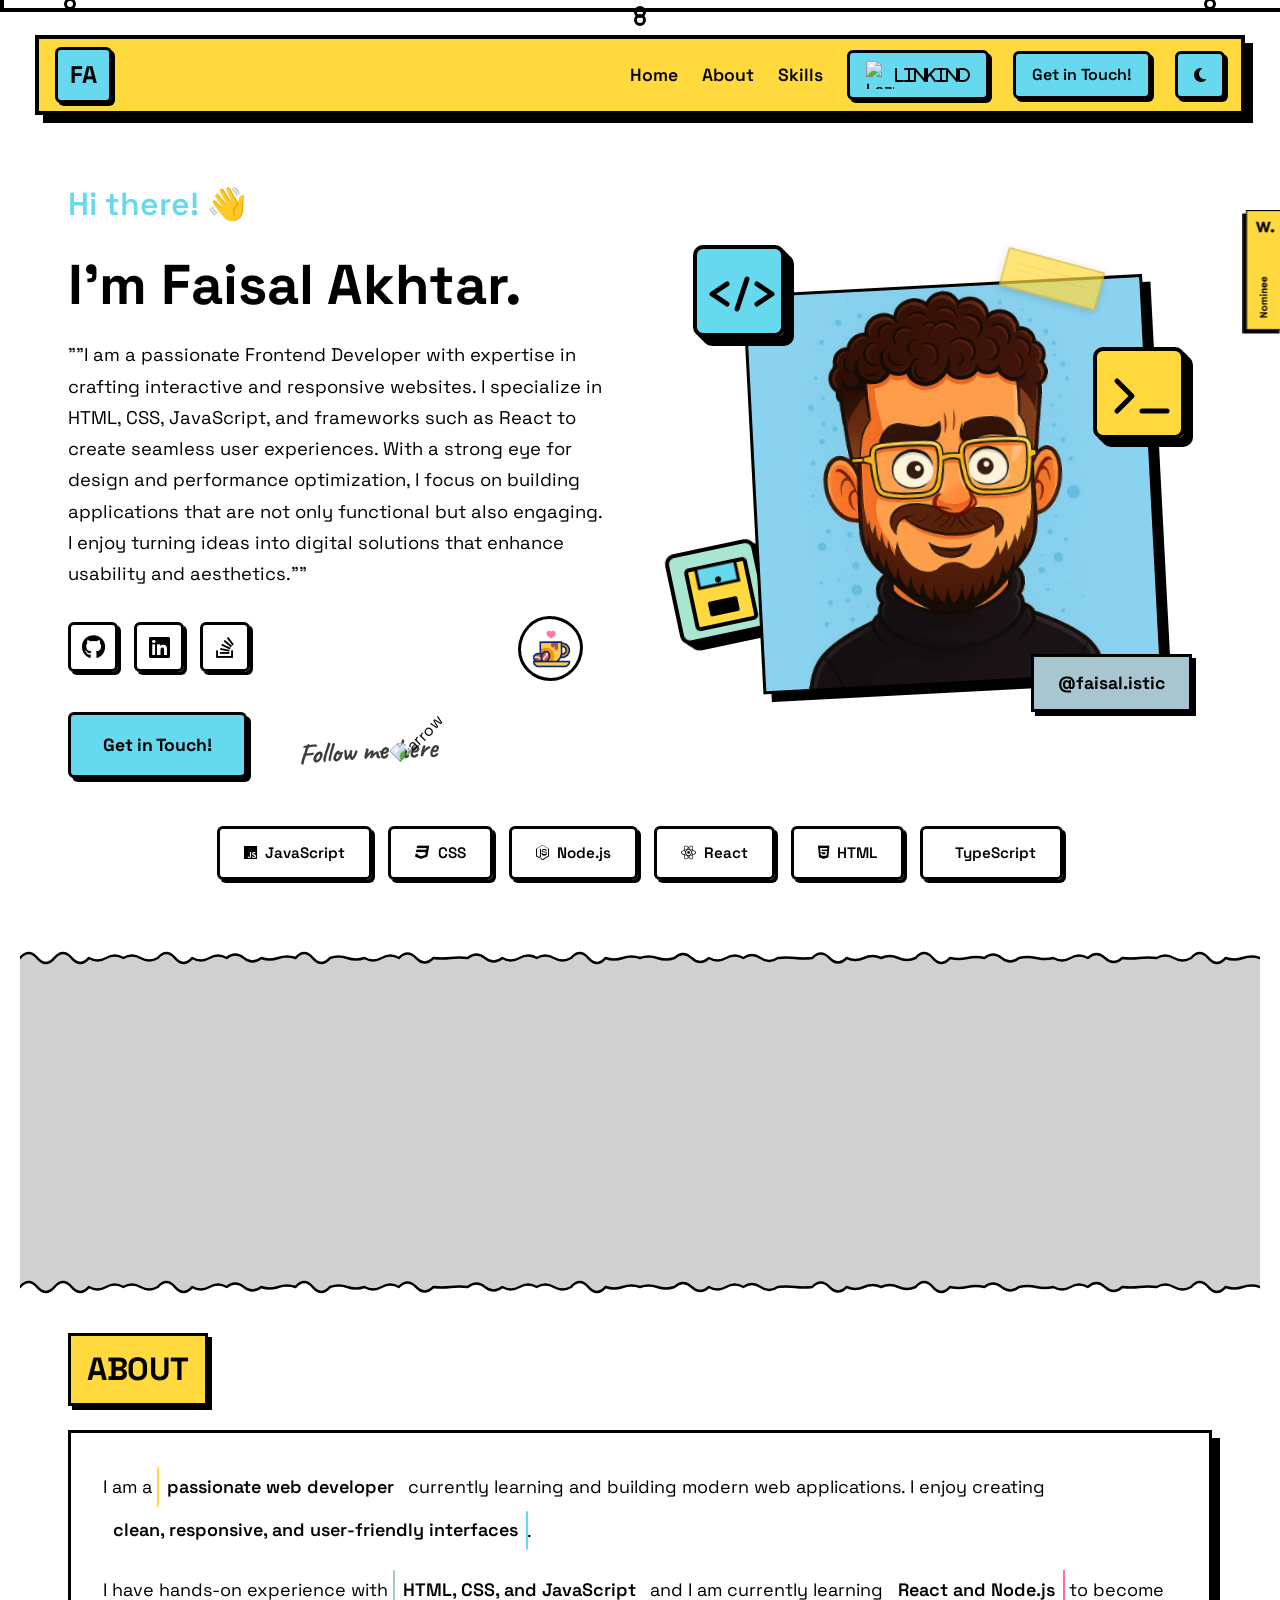
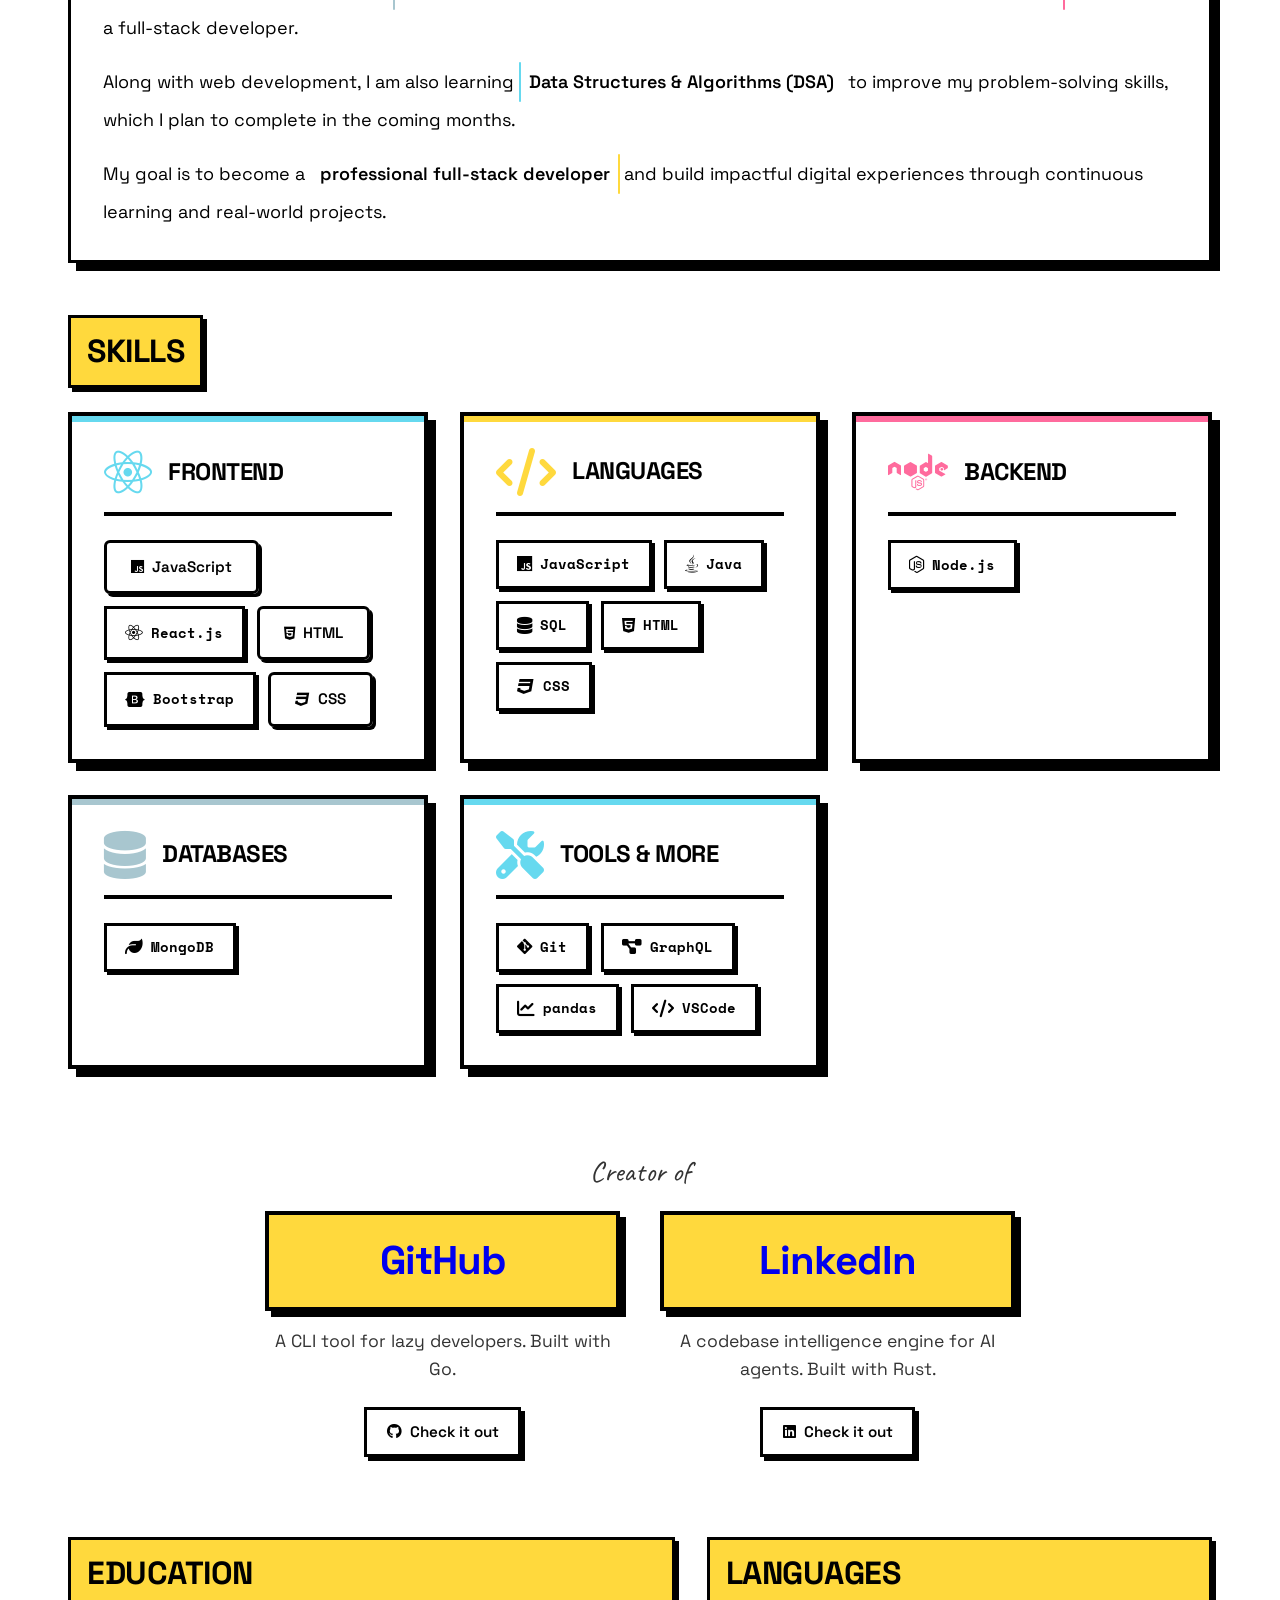
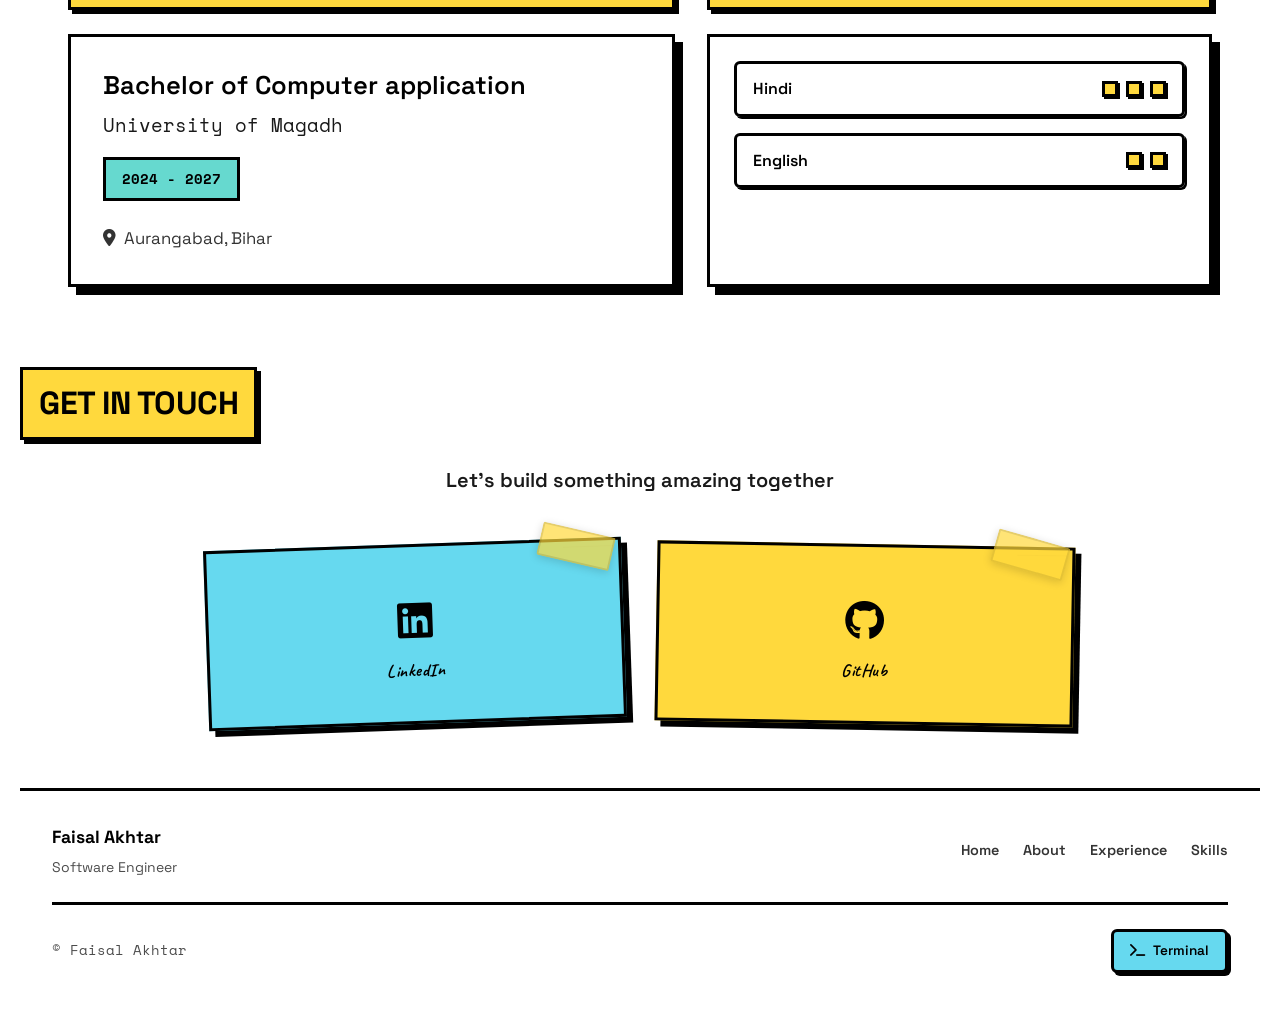
==== index.html @ 5f549bd8 "Update image paths in index.html" ====
<!DOCTYPE html>
<html lang="en">
<head>
    <meta charset="UTF-8">
    <meta name="viewport" content="width=device-width, initial-scale=1.0">

    <!-- Primary Meta Tags -->
    <title>Faisal Akhtar | Software Engineer </title>
    <meta name="title" content="Faisal Akhtar | Software Engineer | ">

    <meta name="author" content="Faisal Akhtar">
    <meta name="robots" content="index, follow">
    <meta name="language" content="English">

    <!-- Favicon -->
    <link rel="icon" type="image/png" href="favicon.png">

    <!-- Preload critical resources -->
    <link rel="preload" href="neo-styles.css" as="style">
    <link rel="preload" href="https://fonts.googleapis.com/css2?family=Space+Grotesk:wght@400;600;700&family=Space+Mono:wght@400;700&family=Caveat:wght@400;700&display=swap" as="style">

    <!-- Stylesheets -->
    <link rel="stylesheet" href="neo-styles.css">
    <link rel="stylesheet" href="https://cdnjs.cloudflare.com/ajax/libs/font-awesome/6.4.0/css/all.min.css" media="print" onload="this.media='all'">
    <link href="https://fonts.googleapis.com/css2?family=Space+Grotesk:wght@400;600;700&family=Space+Mono:wght@400;700&family=Caveat:wght@400;700&display=swap" rel="stylesheet">
    <link rel="stylesheet" href="https://unpkg.com/leaflet@1.9.4/dist/leaflet.css">

    <!-- External JavaScript -->
    <script src="https://unpkg.com/leaflet@1.9.4/dist/leaflet.js"></script>

    <!-- Structured Data / JSON-LD -->
    <script type="application/ld+json">
    {
      "@context": "https://schema.org",
      "@type": "Person",
      "name": "Faisal Akhtar",
      
      "jobTitle": "Software Engineer",
      },
      "address": {
        "addressstate": "Bihar",
        "addressCountry": "India"
      },
      "alumniOf": {
        "@type": "BCA",
        "name": "University of Magadh"
      },
     
    "sameAs": {
    [
        "https://www.instagram.com/faisal.istic/"
        "https://www.linkedin.com/in/faisal-akhtar07/"
        "https://github.com/faisalakhtar07"
        "https://stackoverflow.com/users/32699145/faisal-akhtar"
      ]
    }
    </script>
</head>
<body>
    <!-- Awwwards Ribbon -->
    <div id="awwwards" style="position: fixed; z-index: 999; top: 30%; right: -3px; transform: translateY(-50%) scale(0.7); transform-origin: right center;">
        <a href="https://www.instagram.com/faisal.istic/" target="_blank" style="display: block; text-decoration: none;">
            <svg width="53.08" height="171.358" style="display: block; filter: drop-shadow(-5px 5px 0 #000);">
                <rect x="0" y="0" width="53.08" height="171.358" fill="#ffd93d" stroke="#000" stroke-width="3"/>
                <g fill="#000">
                    <path d="M20.048 153.585v-2.002l6.752-3.757h-6.752v-1.9h10.23v2.002l-6.752 3.757h6.752v1.9zM29.899 142.382a3.317 3.317 0 0 1-1.359 1.293c-.575.297-1.223.446-1.944.446-.721 0-1.369-.149-1.944-.446a3.317 3.317 0 0 1-1.359-1.293c-.331-.564-.497-1.232-.497-2.003 0-.769.166-1.437.497-2.002a3.332 3.332 0 0 1 1.359-1.294c.575-.297 1.224-.445 1.944-.445.722 0 1.369.148 1.944.445a3.326 3.326 0 0 1 1.359 1.294c.33.565.496 1.233.496 2.002.001.77-.166 1.438-.496 2.003m-1.703-3.348c-.435-.331-.967-.497-1.601-.497s-1.167.166-1.601.497c-.434.332-.65.78-.65 1.345s.217 1.014.65 1.346c.434.33.967.496 1.601.496s1.166-.166 1.601-.496c.434-.332.649-.78.649-1.346.001-.565-.215-1.013-.649-1.345M22.912 134.996v-1.812h1.185c-.43-.283-.752-.593-.973-.929-.219-.336-.329-.732-.329-1.19 0-.479.127-.902.38-1.272.254-.37.635-.633 1.141-.79-.478-.262-.851-.591-1.118-.985a2.221 2.221 0 0 1-.402-1.265c0-.682.2-1.218.599-1.607.4-.391.957-.585 1.668-.585h5.218v1.812H25.37c-.682 0-1.023.303-1.023.907 0 .467.264.85.789 1.146.527.299 1.286.446 2.28.446h2.865v1.813H25.37c-.682 0-1.023.303-1.023.906 0 .468.275.851.826 1.147.551.298 1.352.446 2.404.446h2.704v1.812h-7.369zM21.626 122.457c-.225.224-.502.336-.833.336s-.608-.112-.833-.336a1.128 1.128 0 0 1-.336-.833c0-.331.111-.609.336-.833.225-.225.502-.336.833-.336s.608.111.833.336c.225.224.337.502.337.833 0 .332-.112.608-.337.833m1.286-1.739h7.366v1.813h-7.366v-1.813zM22.912 118.668v-1.812h1.185a3.348 3.348 0 0 1-.951-1.009 2.434 2.434 0 0 1-.351-1.272c0-.681.19-1.229.57-1.644.38-.414.931-.621 1.651-.621h5.263v1.812h-4.722c-.418 0-.727.096-.92.285-.195.19-.293.447-.293.769 0 .302.116.58.351.833.233.254.577.458 1.03.613.453.156.992.234 1.615.234h2.938v1.812h-7.366zM29.833 109.129a3.33 3.33 0 0 1-1.432 1.169 4.535 4.535 0 0 1-1.805.373 4.537 4.537 0 0 1-1.807-.373c-.579-.248-1.057-.638-1.432-1.169s-.563-1.196-.563-1.995c0-.771.183-1.413.549-1.93a3.28 3.28 0 0 1 1.382-1.141 4.221 4.221 0 0 1 1.709-.364h.746v5.071c.447-.02.838-.183 1.168-.49.332-.307.498-.724.498-1.248 0-.41-.093-.754-.277-1.031-.186-.278-.473-.529-.863-.753l.542-1.462c.69.303 1.224.724 1.592 1.265.371.541.556 1.235.556 2.083 0 .799-.188 1.464-.563 1.995m-4.085-3.574c-.41.088-.746.261-1.009.52-.262.258-.395.61-.395 1.06 0 .428.137.784.409 1.067.272.282.604.458.994.525v-3.172zM29.833 100.878c-.375.531-.852.921-1.432 1.169a4.552 4.552 0 0 1-3.612 0c-.579-.248-1.057-.638-1.432-1.169s-.563-1.196-.563-1.995c0-.77.183-1.412.549-1.93a3.278 3.278 0 0 1 1.382-1.14 4.222 4.222 0 0 1 1.709-.365h.746v5.072a1.794 1.794 0 0 0 1.168-.49c.332-.307.498-.724.498-1.249 0-.41-.093-.753-.277-1.031-.186-.277-.473-.528-.863-.753l.542-1.462c.69.302 1.224.724 1.592 1.265.371.541.556 1.234.556 2.083 0 .799-.188 1.464-.563 1.995m-4.085-3.573c-.41.088-.746.261-1.009.519-.262.258-.395.611-.395 1.06 0 .429.137.784.409 1.067.272.282.604.458.994.526v-3.172zM35.481 16.926l-4.782 14.969h-3.266l-2.584-9.682-2.584 9.682h-3.268l-4.781-14.969h3.713l2.673 10.276 2.524-10.276h3.445l2.524 10.276 2.674-10.276zM37.979 27.083c1.426 0 2.495 1.068 2.495 2.495 0 1.425-1.069 2.495-2.495 2.495-1.425 0-2.495-1.07-2.495-2.495-.001-1.427 1.07-2.495 2.495-2.495"></path>
                </g>
            </svg>
        </a>
    </div>

    <!-- Loading Screen -->
    <div class="loader-overlay">
        <div class="loader-shapes">
            <div class="loader-shape-svg loader-shape-1">
                <svg width="80" height="80" viewBox="0 0 100 100" fill="none" xmlns="http://www.w3.org/2000/svg">
                    <rect x="6" y="6" width="88" height="88" rx="8" fill="#66d9ef" stroke="#000" stroke-width="4"/>
                    <rect x="3" y="3" width="88" height="88" rx="8" fill="#66d9ef" stroke="#000" stroke-width="4"/>
                    <path d="M35 40 L20 50 L35 60" stroke="#000" stroke-width="5" stroke-linecap="round" stroke-linejoin="round"/>
                    <path d="M65 40 L80 50 L65 60" stroke="#000" stroke-width="5" stroke-linecap="round" stroke-linejoin="round"/>
                    <line x1="55" y1="35" x2="45" y2="65" stroke="#000" stroke-width="5" stroke-linecap="round"/>
                </svg>
            </div>
            <div class="loader-shape-svg loader-shape-2">
                <svg width="80" height="80" viewBox="0 0 100 100" fill="none" xmlns="http://www.w3.org/2000/svg">
                    <rect x="6" y="6" width="88" height="88" rx="8" fill="#ffd93d" stroke="#000" stroke-width="4"/>
                    <rect x="3" y="3" width="88" height="88" rx="8" fill="#ffd93d" stroke="#000" stroke-width="4"/>
                    <path d="M25 35 L40 50 L25 65" stroke="#000" stroke-width="5" stroke-linecap="round" stroke-linejoin="round"/>
                    <line x1="50" y1="65" x2="75" y2="65" stroke="#000" stroke-width="5" stroke-linecap="round"/>
                </svg>
            </div>
            <div class="loader-shape-svg loader-shape-3">
                <svg width="80" height="80" viewBox="0 0 100 100" fill="none" xmlns="http://www.w3.org/2000/svg">
                    <rect x="6" y="6" width="88" height="88" rx="8" fill="#a8e6cf" stroke="#000" stroke-width="4"/>
                    <rect x="3" y="3" width="88" height="88" rx="8" fill="#a8e6cf" stroke="#000" stroke-width="4"/>
                    <rect x="20" y="20" width="60" height="60" rx="3" fill="#ffd93d" stroke="#000" stroke-width="4"/>
                    <rect x="30" y="20" width="40" height="20" fill="#66d9ef" stroke="#000" stroke-width="3"/>
                    <rect x="35" y="55" width="30" height="15" rx="2" fill="#000"/>
                    <circle cx="50" cy="35" r="3" fill="#000"/>
                </svg>
            </div>
        </div>
        <div class="loader-wrapper">
            <div class="loader-letter">F</div>
            <div class="loader-letter">A</div>
        </div>
        <div class="loader-progress-bar">
            <div class="loader-progress-fill"></div>
        </div>
    </div>

    <div class="page-wrapper">
    <div class="progress-bar-container">
        <div class="progress-bar-fill"></div>
        <div class="progress-checkpoints">
            <div class="checkpoint" data-section="hero">
                <div class="checkpoint-dot"></div>
                <span class="checkpoint-label">Home</span>
            </div>
            <div class="checkpoint" data-section="about">
                <div class="checkpoint-dot"></div>
                <span class="checkpoint-label">About</span>
            </div>
            <!-- <div class="checkpoint" data-section="experience">
                <div class="checkpoint-dot"></div>
                <span class="checkpoint-label">Journey</span> -->
            </div>
            <div class="checkpoint" data-section="skills">
                <div class="checkpoint-dot"></div>
                <span class="checkpoint-label">Skills</span>
            </div>
            <div class="checkpoint" data-section="contact">
                <div class="checkpoint-dot"></div>
                <span class="checkpoint-label">Contact</span>
            </div>
        </div>
    </div>
    <nav class="navbar">
        <div class="nav-content">
            <a href="#" class="nav-brand">FA</a>
            <div class="nav-right">
                <a href="#hero" class="nav-link">Home</a>
                <a href="#about" class="nav-link">About</a>
                <a href="#skills" class="nav-link">Skills</a>
                <a href="https://www.linkedin.com/in/faisal-akhtar07/" target="_blank" class="nav-lazyfire" title="LazyFire - My Project">
                    <img src="https://www.freepnglogos.com/uploads/linkedin-in-logo-png-1.png" alt="LazyFire" class="lazfyire-logo" width="28" height="28">
                    <span class="fab fa-link2">LinkInd</span>
                </a>
                
                </a> 
                <a href="#contact" class="nav-cta">Get in Touch!</a>
                <button id="theme-toggle" class="theme-toggle-nav" aria-label="Toggle theme">
                    <i class="fas fa-moon"></i>
                </button>
            </div>
        </div>
    </nav>

    <section class="hero" id="hero">
        <div class="hero-content">
            <div class="hero-left">
                <p class="hero-greeting" id="hero-greeting">Hi there! 👋</p>
                <h1 class="hero-name">I'm Faisal Akhtar.</h1>
                <p class="hero-description">
                    ""I am a passionate Frontend Developer with expertise in crafting interactive and responsive websites. I specialize in HTML, CSS, JavaScript, and frameworks such as React to create seamless user experiences. With a strong eye for design and performance optimization, I focus on building applications that are not only functional but also engaging. I enjoy turning ideas into digital solutions that enhance usability and aesthetics.""                </p>
                <div class="hero-social">
                    <a href="https://github.com/faisalakhtar07" target="_blank" class="social-btn">
                        <i class="fab fa-github"></i>
                    </a>
                    <a href="https://www.linkedin.com/in/faisal-akhtar07/" target="_blank" class="social-btn">
                        <i class="fab fa-linkedin"></i>
                    </a>
                    <a href="https://stackoverflow.com/users/32699145/faisal-akhtar" target="_blank" class="social-btn">
                        <i class="fab fa-stack-overflow"></i>
                    </a>
                </div>
                <div class="hero-cta-container">
                    <div class="coffee-cta-wrapper">
                        <div class="coffee-arrow">
                            <span class="coffee-arrow-text">Follow me here</span>
                            <img src="image/arrow.png" alt="arrow" class="coffee-arrow-img" width="140" height="140">
                        </div>
                        <a href="https://www.instagram.com/faisal.istic/" target="_blank" class="btn-coffee">
                            <img src="caffe-icon.gif" alt="Coffee" class="coffee-icon-img" width="52" height="52">
                        </a>
                    </div>
                    <a href="#contact" class="btn-cta">Get in Touch!</a>
                </div>
            </div>
            <div class="hero-right">
                <div class="hero-image-wrapper">
                    <div class="tape-sticker"></div>
                    <img src="avatar-gpt.png" alt="Faisal Akhtar" class="hero-photo" width="400" height="400" fetchpriority="high">
                    <div class="deco-code">
                        <svg width="100" height="100" viewBox="0 0 100 100" fill="none" xmlns="http://www.w3.org/2000/svg">
                            <rect x="6" y="6" width="88" height="88" rx="8" fill="#66d9ef" stroke="#000" stroke-width="4"/>
                            <rect x="3" y="3" width="88" height="88" rx="8" fill="#66d9ef" stroke="#000" stroke-width="4"/>
                            <path d="M35 40 L20 50 L35 60" stroke="#000" stroke-width="5" stroke-linecap="round" stroke-linejoin="round"/>
                            <path d="M65 40 L80 50 L65 60" stroke="#000" stroke-width="5" stroke-linecap="round" stroke-linejoin="round"/>
                            <line x1="55" y1="35" x2="45" y2="65" stroke="#000" stroke-width="5" stroke-linecap="round"/>
                        </svg>
                    </div>
                    <div class="deco-terminal">
                        <svg width="100" height="100" viewBox="0 0 100 100" fill="none" xmlns="http://www.w3.org/2000/svg">
                            <rect x="6" y="6" width="88" height="88" rx="8" fill="#ffd93d" stroke="#000" stroke-width="4"/>
                            <rect x="3" y="3" width="88" height="88" rx="8" fill="#ffd93d" stroke="#000" stroke-width="4"/>
                            <path d="M25 35 L40 50 L25 65" stroke="#000" stroke-width="5" stroke-linecap="round" stroke-linejoin="round"/>
                            <line x1="50" y1="65" x2="75" y2="65" stroke="#000" stroke-width="5" stroke-linecap="round"/>
                        </svg>
                    </div>
                    <div class="deco-floppy">
                        <svg width="100" height="100" viewBox="0 0 100 100" fill="none" xmlns="http://www.w3.org/2000/svg">
                            <rect x="6" y="6" width="88" height="88" rx="8" fill="#a8e6cf" stroke="#000" stroke-width="4"/>
                            <rect x="3" y="3" width="88" height="88" rx="8" fill="#a8e6cf" stroke="#000" stroke-width="4"/>
                            <rect x="20" y="20" width="60" height="60" rx="3" fill="#ffd93d" stroke="#000" stroke-width="4"/>
                            <rect x="30" y="20" width="40" height="20" fill="#66d9ef" stroke="#000" stroke-width="3"/>
                            <rect x="35" y="55" width="30" height="15" rx="2" fill="#000"/>
                            <circle cx="50" cy="35" r="3" fill="#000"/>
                        </svg>
                    </div>
                    <div class="deco-label">@faisal.istic</div>
                </div>
            </div>
        </div>
        <div class="tech-badges">
            <span class="tech-badge"><i class="fab fa-js"></i> JavaScript</span>
            <span class="tech-badge"><i class="fab fa-css3"></i> CSS</span>
            <span class="tech-badge"><i class="fab fa-node-js"></i> Node.js</span>
            <span class="tech-badge"><i class="fab fa-react"></i> React</span>
            <span class="tech-badge"><i class="fab fa-html5"></i> HTML</span>
            <!-- <span class="tech-badge"><i class="fab fa-google"></i> Google Cloud</span> -->
            <span class="tech-badge"><i class="fab fa-typescript"></i> TypeScript</span>
        </div>
    </section>

    <div class="paper-tear paper-tear-top">
        <svg width="100%" height="30" viewBox="0 0 1440 30" preserveAspectRatio="none" xmlns="http://www.w3.org/2000/svg">
            <path d="M0,0 L0,15 Q10,5 20,15 T40,15 Q50,5 60,15 T80,15 Q90,20 100,15 T120,15 Q130,10 140,15 T160,15 Q170,5 180,15 T200,15 Q210,20 220,15 T240,15 Q250,8 260,15 T280,15 Q290,18 300,15 T320,15 Q330,5 340,15 T360,15 Q370,12 380,15 T400,15 Q410,20 420,15 T440,15 Q450,6 460,15 T480,15 Q490,16 500,15 T520,15 Q530,8 540,15 T560,15 Q570,20 580,15 T600,15 Q610,10 620,15 T640,15 Q650,5 660,15 T680,15 Q690,18 700,15 T720,15 Q730,12 740,15 T760,15 Q770,7 780,15 T800,15 Q810,20 820,15 T840,15 Q850,9 860,15 T880,15 Q890,14 900,15 T920,15 Q930,6 940,15 T960,15 Q970,19 980,15 T1000,15 Q1010,11 1020,15 T1040,15 Q1050,5 1060,15 T1080,15 Q1090,17 1100,15 T1120,15 Q1130,8 1140,15 T1160,15 Q1170,13 1180,15 T1200,15 Q1210,20 1220,15 T1240,15 Q1250,7 1260,15 T1280,15 Q1290,16 1300,15 T1320,15 Q1330,10 1340,15 T1360,15 Q1370,5 1380,15 T1400,15 Q1410,18 1420,15 T1440,15 L1440,0 Z"
            fill="#ffffff" stroke="none"/>
            <path d="M0,30 L0,15 Q10,5 20,15 T40,15 Q50,5 60,15 T80,15 Q90,20 100,15 T120,15 Q130,10 140,15 T160,15 Q170,5 180,15 T200,15 Q210,20 220,15 T240,15 Q250,8 260,15 T280,15 Q290,18 300,15 T320,15 Q330,5 340,15 T360,15 Q370,12 380,15 T400,15 Q410,20 420,15 T440,15 Q450,6 460,15 T480,15 Q490,16 500,15 T520,15 Q530,8 540,15 T560,15 Q570,20 580,15 T600,15 Q610,10 620,15 T640,15 Q650,5 660,15 T680,15 Q690,18 700,15 T720,15 Q730,12 740,15 T760,15 Q770,7 780,15 T800,15 Q810,20 820,15 T840,15 Q850,9 860,15 T880,15 Q890,14 900,15 T920,15 Q930,6 940,15 T960,15 Q970,19 980,15 T1000,15 Q1010,11 1020,15 T1040,15 Q1050,5 1060,15 T1080,15 Q1090,17 1100,15 T1120,15 Q1130,8 1140,15 T1160,15 Q1170,13 1180,15 T1200,15 Q1210,20 1220,15 T1240,15 Q1250,7 1260,15 T1280,15 Q1290,16 1300,15 T1320,15 Q1330,10 1340,15 T1360,15 Q1370,5 1380,15 T1400,15 Q1410,18 1420,15 T1440,15 L1440,30 Z"
            fill="#d0d0d0" stroke="none"/>
            <path d="M0,15 Q10,5 20,15 T40,15 Q50,5 60,15 T80,15 Q90,20 100,15 T120,15 Q130,10 140,15 T160,15 Q170,5 180,15 T200,15 Q210,20 220,15 T240,15 Q250,8 260,15 T280,15 Q290,18 300,15 T320,15 Q330,5 340,15 T360,15 Q370,12 380,15 T400,15 Q410,20 420,15 T440,15 Q450,6 460,15 T480,15 Q490,16 500,15 T520,15 Q530,8 540,15 T560,15 Q570,20 580,15 T600,15 Q610,10 620,15 T640,15 Q650,5 660,15 T680,15 Q690,18 700,15 T720,15 Q730,12 740,15 T760,15 Q770,7 780,15 T800,15 Q810,20 820,15 T840,15 Q850,9 860,15 T880,15 Q890,14 900,15 T920,15 Q930,6 940,15 T960,15 Q970,19 980,15 T1000,15 Q1010,11 1020,15 T1040,15 Q1050,5 1060,15 T1080,15 Q1090,17 1100,15 T1120,15 Q1130,8 1140,15 T1160,15 Q1170,13 1180,15 T1200,15 Q1210,20 1220,15 T1240,15 Q1250,7 1260,15 T1280,15 Q1290,16 1300,15 T1320,15 Q1330,10 1340,15 T1360,15 Q1370,5 1380,15 T1400,15 Q1410,18 1420,15 T1440,15"
            fill="none" stroke="var(--border)" stroke-width="2.5" stroke-linecap="round" stroke-linejoin="round"/>
        </svg>
    </div>

    <div class="page-gap"></div>

    <div class="paper-tear paper-tear-bottom">
        <svg width="100%" height="30" viewBox="0 0 1440 30" preserveAspectRatio="none" xmlns="http://www.w3.org/2000/svg">
            <path d="M0,0 L0,15 Q10,5 20,15 T40,15 Q50,5 60,15 T80,15 Q90,20 100,15 T120,15 Q130,10 140,15 T160,15 Q170,5 180,15 T200,15 Q210,20 220,15 T240,15 Q250,8 260,15 T280,15 Q290,18 300,15 T320,15 Q330,5 340,15 T360,15 Q370,12 380,15 T400,15 Q410,20 420,15 T440,15 Q450,6 460,15 T480,15 Q490,16 500,15 T520,15 Q530,8 540,15 T560,15 Q570,20 580,15 T600,15 Q610,10 620,15 T640,15 Q650,5 660,15 T680,15 Q690,18 700,15 T720,15 Q730,12 740,15 T760,15 Q770,7 780,15 T800,15 Q810,20 820,15 T840,15 Q850,9 860,15 T880,15 Q890,14 900,15 T920,15 Q930,6 940,15 T960,15 Q970,19 980,15 T1000,15 Q1010,11 1020,15 T1040,15 Q1050,5 1060,15 T1080,15 Q1090,17 1100,15 T1120,15 Q1130,8 1140,15 T1160,15 Q1170,13 1180,15 T1200,15 Q1210,20 1220,15 T1240,15 Q1250,7 1260,15 T1280,15 Q1290,16 1300,15 T1320,15 Q1330,10 1340,15 T1360,15 Q1370,5 1380,15 T1400,15 Q1410,18 1420,15 T1440,15 L1440,0 Z"
            fill="#d0d0d0" stroke="none"/>
            <path d="M0,30 L0,15 Q10,5 20,15 T40,15 Q50,5 60,15 T80,15 Q90,20 100,15 T120,15 Q130,10 140,15 T160,15 Q170,5 180,15 T200,15 Q210,20 220,15 T240,15 Q250,8 260,15 T280,15 Q290,18 300,15 T320,15 Q330,5 340,15 T360,15 Q370,12 380,15 T400,15 Q410,20 420,15 T440,15 Q450,6 460,15 T480,15 Q490,16 500,15 T520,15 Q530,8 540,15 T560,15 Q570,20 580,15 T600,15 Q610,10 620,15 T640,15 Q650,5 660,15 T680,15 Q690,18 700,15 T720,15 Q730,12 740,15 T760,15 Q770,7 780,15 T800,15 Q810,20 820,15 T840,15 Q850,9 860,15 T880,15 Q890,14 900,15 T920,15 Q930,6 940,15 T960,15 Q970,19 980,15 T1000,15 Q1010,11 1020,15 T1040,15 Q1050,5 1060,15 T1080,15 Q1090,17 1100,15 T1120,15 Q1130,8 1140,15 T1160,15 Q1170,13 1180,15 T1200,15 Q1210,20 1220,15 T1240,15 Q1250,7 1260,15 T1280,15 Q1290,16 1300,15 T1320,15 Q1330,10 1340,15 T1360,15 Q1370,5 1380,15 T1400,15 Q1410,18 1420,15 T1440,15 L1440,30 Z"
            fill="#ffffff" stroke="none"/>
            <path d="M0,15 Q10,5 20,15 T40,15 Q50,5 60,15 T80,15 Q90,20 100,15 T120,15 Q130,10 140,15 T160,15 Q170,5 180,15 T200,15 Q210,20 220,15 T240,15 Q250,8 260,15 T280,15 Q290,18 300,15 T320,15 Q330,5 340,15 T360,15 Q370,12 380,15 T400,15 Q410,20 420,15 T440,15 Q450,6 460,15 T480,15 Q490,16 500,15 T520,15 Q530,8 540,15 T560,15 Q570,20 580,15 T600,15 Q610,10 620,15 T640,15 Q650,5 660,15 T680,15 Q690,18 700,15 T720,15 Q730,12 740,15 T760,15 Q770,7 780,15 T800,15 Q810,20 820,15 T840,15 Q850,9 860,15 T880,15 Q890,14 900,15 T920,15 Q930,6 940,15 T960,15 Q970,19 980,15 T1000,15 Q1010,11 1020,15 T1040,15 Q1050,5 1060,15 T1080,15 Q1090,17 1100,15 T1120,15 Q1130,8 1140,15 T1160,15 Q1170,13 1180,15 T1200,15 Q1210,20 1220,15 T1240,15 Q1250,7 1260,15 T1280,15 Q1290,16 1300,15 T1320,15 Q1330,10 1340,15 T1360,15 Q1370,5 1380,15 T1400,15 Q1410,18 1420,15 T1440,15"
            fill="none" stroke="var(--border)" stroke-width="2.5" stroke-linecap="round" stroke-linejoin="round"/>
        </svg>
    </div>

    <div class="tear-tape-sticker"></div>

    <div class="container">

        <section class="section" id="about">
            <h2 class="section-title">ABOUT</h2>
            <div class="card">
               <p class="text">
I am a <span class="highlight highlight-yellow">passionate web developer</span> currently learning and building modern web applications. I enjoy creating <span class="highlight highlight-cyan">clean, responsive, and user-friendly interfaces</span>.
</p>

<p class="text">
I have hands-on experience with <span class="highlight highlight-green">HTML, CSS, and JavaScript</span> and I am currently learning <span class="highlight highlight-pink">React and Node.js</span> to become a full-stack developer.
</p>

<p class="text">
Along with web development, I am also learning <span class="highlight highlight-cyan">Data Structures & Algorithms (DSA)</span> to improve my problem-solving skills, which I plan to complete in the coming months.
</p>

<p class="text">
My goal is to become a <span class="highlight highlight-yellow">professional full-stack developer</span> and build impactful digital experiences through continuous learning and real-world projects.
</p>

</div>
<br>
<br>
                     
        <section class="section" id="skills">
            <h2 class="section-title">SKILLS</h2>

            <div class="skills-grid-modern">
                <div class="skill-box">
                    <div class="skill-box-header">
                        <i class="fab fa-react skill-icon-large"></i>
                        <h3 class="skill-box-title">Frontend</h3>
                    </div>
                    <div class="tech-tags">
                       <span class="tech-badge"><i class="fab fa-js"></i> JavaScript</span>
                        <span class="tag"><i class="fab fa-react"></i> React.js</span>
                        <span class="tech-badge"><i class="fab fa-html5"></i> HTML</span>

                        <span class="tag"><i class="fab fa-bootstrap"></i> Bootstrap</span>
                        <span class="tech-badge"><i class="fab fa-css3"></i> CSS</span>

                    </div>
                </div>

                <div class="skill-box">
                    <div class="skill-box-header">
                        <i class="fas fa-code skill-icon-large"></i>
                        <h3 class="skill-box-title">Languages</h3>
                    </div>
                    <div class="tech-tags">
                        <span class="tag"><i class="fab fa-js"></i> JavaScript</span>
                        <span class="tag"><i class="fab fa-java"></i> Java</span>
                        <span class="tag"><i class="fas fa-database"></i> SQL</span>
                        <span class="tag"><i class="fab fa-html5"></i> HTML</span>
                        <span class="tag"><i class="fab fa-css3"></i> CSS</span>
                    </div>
                </div>
                
                <div class="skill-box">
                    <div class="skill-box-header">
                        <i class="fab fa-node skill-icon-large"></i>
                        <h3 class="skill-box-title">Backend</h3>
                    </div>
                    <div class="tech-tags">
                        <span class="tag"><i class="fab fa-node-js"></i> Node.js</span>
                        <!-- future changing -->
                        <!-- <span class="tag"><i class="fas fa-server"></i> Express.js</span> -->
                        
                    </div>
                </div>

             

                <div class="skill-box">
                    <div class="skill-box-header">
                        <i class="fas fa-database skill-icon-large"></i>
                        <h3 class="skill-box-title">Databases</h3>
                    </div>
                    <div class="tech-tags">
                        <span class="tag"><i class="fas fa-leaf"></i> MongoDB</span>
                       
                    </div>
                </div>

                <div class="skill-box">
                    <div class="skill-box-header">
                        <i class="fas fa-tools skill-icon-large"></i>
                        <h3 class="skill-box-title">Tools & More</h3>
                    </div>
                    <div class="tech-tags">
                        <span class="tag"><i class="fab fa-git-alt"></i> Git</span>
                        <!-- <span class="tag"><i class="fas fa-search"></i> Elasticsearch</span> -->
                        <span class="tag"><i class="fas fa-project-diagram"></i> GraphQL</span>
                        <span class="tag"><i class="fas fa-chart-line"></i> pandas</span>
                        <!-- <span class="tag"><i class="fas fa-vial"></i> Jest</span> -->
                        <!-- <span class="tag"><i class="fas fa-vial"></i> Cypress</span> -->
                        <!-- <span class="tag"><i class="fas fa-tasks"></i> Jira</span> -->
                        <span class="tag"><i class="fas fa-code"></i> VSCode</span>
                    </div>
                </div>

                
                  
            </div>
        </section>

        <section class="section section-compact" id="projects">
            <div class="creator-showcase">
                <p class="creator-label">Creator of</p>
                <div class="creator-projects-grid">
                    <div class="creator-item">
                        <a href="https://github.com/faisalakhtar07" target="_blank" class="creator-project">

                          
                        
                            <!-- </i> -->
                            <span class="creator-name">GitHub</span>
                        </a>
                        <p class="creator-tagline">A CLI tool for lazy developers. Built with Go.</p>
                        <a href="https://github.com/faisalakhtar07" target="_blank" class="creator-github"><i class="fab fa-github"></i> Check it out</a>
                    </div>
                     <div class="creator-item">
                        <a href="" target="_blank" class="creator-project">
                            <span class="creator-name" style="font-size: 2.5rem;">LinkedIn</span>
                        </a>
                        <p class="creator-tagline">A codebase intelligence engine for AI agents. Built with Rust.</p>
                        <a href="https://www.linkedin.com/in/faisal-akhtar07/" target="_blank" class="creator-github"><i class="fab fa-linkedin"></i> Check it out</a>
                    </div> 
                </div>
            </div>
        </section>

        <section class="section education-languages-section">
            <div class="education-languages-grid">
                <div class="education-column">
                    <h2 class="section-title">EDUCATION</h2>
                    <div class="card education-card">
                        <div class="education-header">
                            <div>
                                <h3 class="education-title">Bachelor of Computer application</h3>
                                <p class="education-school">University of Magadh</p>
                            </div>
                            <span class="badge">2024 - 2027</span>
                        </div>
                        <p class="education-location"><i class="fas fa-map-marker-alt"></i> Aurangabad, Bihar</p>
                    </div>
                </div>
                <div class="languages-column">
                    <h2 class="section-title">LANGUAGES</h2>
                    <div class="card languages-card">
                        <div class="language-item">
                            <span class="language-name-inline">Hindi</span>
                            <div class="language-stars">
                                <span class="star filled"></span>
                                <span class="star filled"></span>
                                <span class="star filled"></span>
                            </div>
                        </div>
                        <div class="language-item">
                            <span class="language-name-inline">English</span>
                            <div class="language-stars">
                                <!-- <span class="star filled"></span> -->
                                <span class="star filled"></span>
                                <span class="star filled"></span>
                            </div>
                        </div>
                        
                        </div>
                    </div>
                </div>
            </div>
        </section>

        <section class="section" id="contact">
            <h2 class="section-title">GET IN TOUCH</h2>
            <div class="contact-container-compact">
                <p class="contact-intro">Let's build something amazing together</p>
                <div class="contact-grid">
                    <a href="https://www.linkedin.com/in/faisal-akhtar07/" target="_blank" class="contact-card">
                        <i class="fab fa-linkedin"></i>
                        <span>LinkedIn</span>
                    </a>
                    <a href="https://github.com/faisalakhtar07" target="_blank" class="contact-card">
                        <i class="fab fa-github"></i>
                        <span>GitHub</span>
                    </a>
                </div>
            </div>
        </section>

        <footer class="footer">
            <div class="footer-compact">
                <div class="footer-main">
                    <div class="footer-brand-compact">
                        <strong>Faisal Akhtar</strong>
                        <span>Software Engineer</span>
                    </div>
                    <div class="footer-nav-compact">
                        <a href="#hero">Home</a>
                        <a href="#about">About</a>
                        <a href="#experience">Experience</a>
                        <a href="#skills">Skills</a>
                    </div>
                    <div class="footer-social-compact">
                        <a href="https://github.com/faisalakhtar07" target="_blank" title="GitHub">
                            <i class="fab fa-github"></i>
                        </a>
                        <a href="https://www.linkedin.com/in/faisal-akhtar07/" target="_blank" title="LinkedIn">
                            <i class="fab fa-linkedin"></i>
                        </a>
                         <a href="https://stackoverflow.com/users/32699145/faisal-akhtar" target="_blank" title="Stack Overflow">
                            <i class="fab fa-stack-overflow"></i> 
                        </a>
                        <a href="akhtar.faisal707@gmail.com" title="Email">
                            <i class="fas fa-envelope"></i>
                        </a>
                    </div>
                </div>
                <div class="footer-bottom-compact">
                    <span>© Faisal Akhtar</span>
                    <a href="terminal.html" class="footer-terminal-link-compact" target="_blank">
                        <i class="fas fa-terminal"></i> Terminal
                    </a>
                </div>
            </div>
        </footer>
    </div>
    </div>

    <script>
        // Always start at top of page on reload
        if ('scrollRestoration' in history) {
            history.scrollRestoration = 'manual';
        }
        window.scrollTo(0, 0);

        // Loading Screen
        window.addEventListener('load', () => {
            const loader = document.querySelector('.loader-overlay');
            setTimeout(() => {
                loader.classList.add('hidden');
            }, 1200); // Hide after 1.2 seconds
        });

        // Hero Photo Tilt on Scroll
        let photoTilted = false;
        const heroPhoto = document.querySelector('.hero-photo');

        window.addEventListener('scroll', () => {
            if (!photoTilted && window.scrollY > 5) {
                heroPhoto.classList.add('tilted');
                photoTilted = true;
            }
        });

        // Hero Photo Hover - Reset to starting position
        heroPhoto.addEventListener('mouseenter', () => {
            heroPhoto.classList.remove('tilted');
        });

        heroPhoto.addEventListener('mouseleave', () => {
            if (photoTilted) {
                heroPhoto.classList.add('tilted');
            }
        });

        // Falling SVG - Only terminal (top-right)
        let terminalFallen = false;
        const decoTerminal = document.querySelector('.deco-terminal');
        const heroContent = document.querySelector('.hero-content');

        function calculateFallDistance() {
            const heroContentRect = heroContent.getBoundingClientRect();
            const heroContentBottom = heroContentRect.bottom;
            const terminalRect = decoTerminal.getBoundingClientRect();
            const terminalFall = Math.max(0, heroContentBottom - terminalRect.bottom - 50);
            decoTerminal.style.setProperty('--fall-distance', `${terminalFall}px`);
        }

        calculateFallDistance();
        window.addEventListener('resize', calculateFallDistance);

        window.addEventListener('scroll', () => {
            if (!terminalFallen && window.scrollY > 5) {
                decoTerminal.classList.add('falling');
                terminalFallen = true;
            }
        });

        // Paper Tear Gap Parallax Effect
        const pageGap = document.querySelector('.page-gap');
        const paperTearBottom = document.querySelector('.paper-tear-bottom');
        const paperTearBottomBgGray = document.querySelector('.paper-tear-bottom svg path[fill="#d0d0d0"]');
        const paperTearBottomBgWhite = document.querySelector('.paper-tear-bottom svg path[fill="#ffffff"]');
        const tearTapeSticker = document.querySelector('.tear-tape-sticker');
        const minGapHeight = -30;

        function updateTapePosition() {
            if (paperTearBottom && tearTapeSticker) {
                const rect = paperTearBottom.getBoundingClientRect();
                tearTapeSticker.style.setProperty('--tape-position', `${rect.top}px`);
            }
        }

        function updateGapParallax() {
            if (!pageGap || !paperTearBottom) return;

            const isMobile = window.innerWidth <= 768;

            // Skip animation on mobile
            if (isMobile) return;

            const scrollY = window.scrollY;
            const initialGapHeight = 300;
            const scrollStart = 100;
            const scrollRange = 200;
            const stickerDelay = 30;
            const stickerStart = scrollStart + scrollRange + stickerDelay;
            const stickerRange = 60;

            updateTapePosition();

            if (scrollY <= scrollStart) {
                pageGap.style.setProperty('height', initialGapHeight + 'px', 'important');
                paperTearBottom.style.setProperty('margin-top', '0px', 'important');
                if (paperTearBottomBgGray) paperTearBottomBgGray.style.opacity = '1';
                if (tearTapeSticker) {
                    tearTapeSticker.style.transform = 'rotate(-8deg) translateY(-40px) translateZ(30px) rotateX(35deg)';
                    tearTapeSticker.style.opacity = '0';
                }
            } else if (scrollY >= scrollStart && scrollY <= scrollStart + scrollRange) {
                const progress = (scrollY - scrollStart) / scrollRange;
                const currentHeight = initialGapHeight - (initialGapHeight - minGapHeight) * progress;

                if (currentHeight >= 0) {
                    pageGap.style.setProperty('height', currentHeight + 'px', 'important');
                    paperTearBottom.style.setProperty('margin-top', '0px', 'important');
                    if (paperTearBottomBgGray) paperTearBottomBgGray.style.opacity = '1';
                    if (tearTapeSticker) {
                        tearTapeSticker.style.transform = 'rotate(-8deg) translateY(-100px) translateZ(50px) rotateX(45deg)';
                        tearTapeSticker.style.opacity = '0';
                    }
                } else {
                    // Negative margin starts - fade background
                    pageGap.style.setProperty('height', '0px', 'important');
                    paperTearBottom.style.setProperty('margin-top', currentHeight + 'px', 'important');

                    // Fade based on negative margin progress
                    const negativePart = Math.abs(minGapHeight);
                    const negativeProgress = Math.abs(currentHeight) / negativePart;
                    const opacity = 1 - negativeProgress;

                    if (paperTearBottomBgGray) paperTearBottomBgGray.style.opacity = opacity;
                    if (tearTapeSticker) {
                        tearTapeSticker.style.transform = 'rotate(-8deg) translateY(-100px) translateZ(50px) rotateX(45deg)';
                        tearTapeSticker.style.opacity = '0';
                    }
                }
            } else if (scrollY > stickerStart && scrollY < stickerStart + stickerRange) {
                // Sticker animation in progress
                pageGap.style.setProperty('height', '0px', 'important');
                paperTearBottom.style.setProperty('margin-top', minGapHeight + 'px', 'important');
                if (paperTearBottomBgGray) paperTearBottomBgGray.style.opacity = '0';

                if (tearTapeSticker) {
                    const stickerProgress = (scrollY - stickerStart) / stickerRange;

                    // Interpolate transform values based on progress
                    const translateY = -40 + (40 * stickerProgress);
                    const translateZ = 30 - (30 * stickerProgress);
                    const rotateX = 35 - (35 * stickerProgress);
                    const opacityVal = Math.min(1, Math.max(0, (stickerProgress - 0.35) * 1.54));

                    tearTapeSticker.style.transform = `rotate(-8deg) translateY(${translateY}px) translateZ(${translateZ}px) rotateX(${rotateX}deg)`;
                    tearTapeSticker.style.opacity = opacityVal;
                }
            } else if (scrollY >= stickerStart + stickerRange) {
                // Sticker fully stuck
                pageGap.style.setProperty('height', '0px', 'important');
                paperTearBottom.style.setProperty('margin-top', minGapHeight + 'px', 'important');
                if (paperTearBottomBgGray) paperTearBottomBgGray.style.opacity = '0';
                if (tearTapeSticker) {
                    tearTapeSticker.style.transform = 'rotate(-8deg) translateY(0px) translateZ(0px) rotateX(0deg)';
                    tearTapeSticker.style.opacity = '1';
                }
            } else {
                // Between gap close and sticker start
                pageGap.style.setProperty('height', '0px', 'important');
                paperTearBottom.style.setProperty('margin-top', minGapHeight + 'px', 'important');
                if (paperTearBottomBgGray) paperTearBottomBgGray.style.opacity = '0';
                if (tearTapeSticker) {
                    tearTapeSticker.style.transform = 'rotate(-8deg) translateY(-40px) translateZ(30px) rotateX(35deg)';
                    tearTapeSticker.style.opacity = '0';
                }
            }
        }

        window.addEventListener('scroll', updateGapParallax);
        window.addEventListener('resize', updateGapParallax);

        // Initialize all animations with current scroll position
        requestAnimationFrame(() => {
            updateGapParallax();
        });

        // Highlight Parallax Effect
        const highlights = document.querySelectorAll('.highlight');
        const highlightData = new Map();

        highlights.forEach((highlight, index) => {
            const direction = index % 2 === 0 ? 'left' : 'right';
            highlight.setAttribute('data-direction', direction);
            highlightData.set(highlight, {
                hasStarted: false,
                startScroll: 0,
                duration: 100,
                direction: direction
            });
        });

        function updateHighlights() {
            const scrollY = window.scrollY;
            const windowHeight = window.innerHeight;

            highlights.forEach(highlight => {
                const rect = highlight.getBoundingClientRect();
                const elementTop = rect.top + scrollY;
                const data = highlightData.get(highlight);

                // Start highlighting when element is near top of viewport
                const triggerPoint = scrollY + windowHeight * 0.8;

                if (!data.hasStarted && triggerPoint >= elementTop) {
                    data.hasStarted = true;
                    data.startScroll = scrollY;
                }

                if (data.hasStarted) {
                    const progress = Math.min(1, Math.max(0, (scrollY - data.startScroll) / data.duration));
                    highlight.style.setProperty('--highlight-progress', `${progress * 100}%`);
                }

                // Reset when scrolling back up past element
                if (data.hasStarted && scrollY < data.startScroll - 50) {
                    data.hasStarted = false;
                    highlight.style.setProperty('--highlight-progress', '0%');
                }
            });
        }

        window.addEventListener('scroll', updateHighlights);
        requestAnimationFrame(() => {
            updateHighlights();
        });

        // Language Stars Parallax Effect
        const languageItems = document.querySelectorAll('.language-item');
        const languageStarsData = new Map();

        languageItems.forEach(item => {
            const stars = item.querySelectorAll('.language-stars .star');
            languageStarsData.set(item, {
                hasStarted: false,
                startScroll: 0,
                stars: stars,
                starDelay: 50
            });
        });

        function updateLanguageStars() {
            const scrollY = window.scrollY;
            const windowHeight = window.innerHeight;

            languageItems.forEach(item => {
                const rect = item.getBoundingClientRect();
                const elementTop = rect.top + scrollY;
                const data = languageStarsData.get(item);

                const triggerPoint = scrollY + windowHeight * 0.8;

                if (!data.hasStarted && triggerPoint >= elementTop) {
                    data.hasStarted = true;
                    data.startScroll = scrollY;
                }

                if (data.hasStarted) {
                    const scrollProgress = scrollY - data.startScroll;

                    data.stars.forEach((star, index) => {
                        const starTrigger = index * data.starDelay;
                        if (scrollProgress >= starTrigger) {
                            star.classList.add('visible');
                        }
                    });
                }
            });
        }

        window.addEventListener('scroll', updateLanguageStars);
        requestAnimationFrame(() => {
            updateLanguageStars();
        });

        // Journey Timeline Book Page Effect
        const journeyTimeline = document.querySelector('.journey-timeline');
        const journeyTimelineBack = document.querySelector('.journey-timeline-back');
        const journeyTimelineData = {
            hasStarted: false,
            startScroll: 0,
            pageRange: 200
        };

        function updateJourneyTimeline() {
            if (!journeyTimeline || !journeyTimelineBack) return;

            // Only run animation on desktop
            if (window.innerWidth < 769) return;

            const scrollY = window.scrollY;
            const windowHeight = window.innerHeight;
            const rect = journeyTimeline.getBoundingClientRect();
            const elementTop = rect.top + scrollY;

            const triggerPoint = scrollY + windowHeight * 0.5;

            if (!journeyTimelineData.hasStarted && triggerPoint >= elementTop) {
                journeyTimelineData.hasStarted = true;
                journeyTimelineData.startScroll = scrollY;
            }

            if (journeyTimelineData.hasStarted) {
                const progress = Math.min(1, Math.max(0, (scrollY - journeyTimelineData.startScroll) / journeyTimelineData.pageRange));

                // Book left page opening - timeline rotates from back to front
                const rotateY = 180 - (180 * progress); // 180 -> 0

                // Both rotate together
                journeyTimeline.style.transform = `rotateY(${rotateY}deg)`;
                journeyTimelineBack.style.transform = `rotateY(${rotateY}deg)`;

                // Switch z-index at 90 degrees
                if (rotateY > 95) {
                    // Map is visible (when book is closed)
                    journeyTimeline.style.zIndex = '1';
                    journeyTimelineBack.style.zIndex = '100';
                } else {
                    // Timeline content is visible (when book is open)
                    journeyTimeline.style.zIndex = '100';
                    journeyTimelineBack.style.zIndex = '1';
                }

                // Enable scrolling when fully opened
                if (progress >= 1) {
                    journeyTimeline.style.overflowY = 'auto';
                } else {
                    journeyTimeline.style.overflowY = 'hidden';
                }
            } else {
                // Reset to initial state
                journeyTimeline.style.transform = 'rotateY(180deg)';
                journeyTimelineBack.style.transform = 'rotateY(180deg)';
                journeyTimeline.style.zIndex = '1';
                journeyTimelineBack.style.zIndex = '100';
                journeyTimeline.style.overflowY = 'hidden';
            }
        }

        window.addEventListener('scroll', updateJourneyTimeline);
        requestAnimationFrame(() => {
            updateJourneyTimeline();
        });

        // Theme Toggle
        const themeToggle = document.getElementById('theme-toggle');
        const body = document.body;
        const icon = themeToggle.querySelector('i');

        const currentTheme = localStorage.getItem('theme') || 'light';
        body.setAttribute('data-theme', currentTheme);
        updateIcon(currentTheme);

        themeToggle.addEventListener('click', () => {
            const theme = body.getAttribute('data-theme');
            const newTheme = theme === 'light' ? 'dark' : 'light';

            body.setAttribute('data-theme', newTheme);
            localStorage.setItem('theme', newTheme);
            updateIcon(newTheme);
        });

        function updateIcon(theme) {
            if (theme === 'dark') {
                icon.classList.remove('fa-moon');
                icon.classList.add('fa-sun');
            } else {
                icon.classList.remove('fa-sun');
                icon.classList.add('fa-moon');
            }
        }

        // Smooth Scroll for Navigation
        document.querySelectorAll('.nav-link').forEach(link => {
            link.addEventListener('click', (e) => {
                e.preventDefault();
                const targetId = link.getAttribute('href');
                const targetSection = document.querySelector(targetId);
                if (targetSection) {
                    targetSection.scrollIntoView({ behavior: 'smooth', block: 'start' });
                }
            });
        });

        // Smart Navbar Scroll
        const navbar = document.querySelector('.navbar');
        let lastScroll = 0;

        window.addEventListener('scroll', () => {
            const currentScroll = window.pageYOffset;

            // Smart hide/show navbar
            if (currentScroll > lastScroll && currentScroll > 100) {
                // Scrolling down & past threshold - hide navbar
                navbar.classList.add('navbar-hidden');
            } else if (currentScroll < lastScroll) {
                // Scrolling up - show navbar
                navbar.classList.remove('navbar-hidden');
            }

            // Active link highlighting
            const sections = document.querySelectorAll('section[id]');
            sections.forEach(section => {
                const sectionTop = section.offsetTop - 100;
                const sectionHeight = section.offsetHeight;
                const sectionId = section.getAttribute('id');

                if (currentScroll >= sectionTop && currentScroll < sectionTop + sectionHeight) {
                    document.querySelectorAll('.nav-link').forEach(link => {
                        link.classList.remove('active');
                        if (link.getAttribute('href') === `#${sectionId}`) {
                            link.classList.add('active');
                        }
                    });
                }
            });

            lastScroll = currentScroll;
        });

        // Intersection Observer for fade-in animations
        const observerOptions = {
            threshold: 0.1,
            rootMargin: '0px 0px -100px 0px'
        };

        const observer = new IntersectionObserver((entries) => {
            entries.forEach(entry => {
                if (entry.isIntersecting) {
                    entry.target.classList.add('fade-in');
                }
            });
        }, observerOptions);

        document.querySelectorAll('.section, .timeline-item, .skill-box').forEach(el => {
            observer.observe(el);
        });

        // Matrix Typing Effect for Hero Greeting
        const greetingElement = document.getElementById('hero-greeting');
        const finalText = 'Hi there! 👋';
        const chars = 'ABCDEFGHIJKLMNOPQRSTUVWXYZabcdefghijklmnopqrstuvwxyz0123456789!@#$%^&*';

        function matrixTypingEffect() {
            let iterations = 0;
            const interval = setInterval(() => {
                greetingElement.textContent = finalText
                    .split('')
                    .map((char, index) => {
                        if (index < iterations) {
                            return finalText[index];
                        }
                        if (char === ' ' || char === '👋') {
                            return char;
                        }
                        return chars[Math.floor(Math.random() * chars.length)];
                    })
                    .join('');

                if (iterations >= finalText.length) {
                    clearInterval(interval);
                }

                iterations += 1/3;
            }, 50);
        }

        // Start the effect after a short delay
        setTimeout(matrixTypingEffect, 500);

        // Journey Map with Leaflet
        const initialView = { center: [48.5, 10], zoom: 4 };

        const map = L.map('journey-map', {
            center: initialView.center,
            zoom: initialView.zoom,
            scrollWheelZoom: false,
            zoomControl: true
        });

        L.tileLayer('https://watercolormaps.collection.cooperhewitt.org/tile/watercolor/{z}/{x}/{y}.jpg', {
            attribution: '© Stamen Design, © OpenStreetMap contributors',
            maxZoom: 16
        }).addTo(map);

        // Add custom home button control
        L.Control.Home = L.Control.extend({
            onAdd: function(map) {
                const container = L.DomUtil.create('div', 'leaflet-bar leaflet-control leaflet-control-home');
                const link = L.DomUtil.create('a', '', container);
                link.href = '#';
                link.title = 'Reset map view';
                link.innerHTML = '<i class="fas fa-home"></i>';

                L.DomEvent.on(link, 'click', function(e) {
                    e.preventDefault();
                    map.setView(initialView.center, initialView.zoom);
                });

                return container;
            }
        });

        new L.Control.Home({ position: 'topright' }).addTo(map);

        // Group locations by country
        const locations = [
            {
                coords: [50.9375, 6.9603],
                country: 'Germany',
                companies: [
                    {
                        city: 'Cologne',
                        company: 'Unicepta',
                        period: '2020 - Present',
                        role: 'Senior Software Engineer'
                    }
                ]
            },
            {
                coords: [41.3275, 19.8187],
                country: 'Albania',
                companies: [
                    {
                        city: 'Tirana',
                        company: 'Ritech Solutions',
                        period: '2018 - 2020',
                        role: 'Senior Software Engineer'
                    },
                    {
                        city: 'Tirana',
                        company: 'Group of Companies',
                        period: '2015 - 2017',
                        role: 'Software Engineer'
                    }
                ]
            },
            {
                coords: [48.8566, 2.3522],
                country: 'France',
                companies: [
                    {
                        city: 'Paris',
                        company: 'Gutenberg Technology',
                        period: '2017 - 2018',
                        role: 'Software Engineer'
                    }
                ]
            }
        ];

        // Store markers by country
        const markers = {};

        // Add custom neo-brutalist markers
        locations.forEach(location => {
            const isCurrent = location.country === 'Germany';
            const markerIcon = L.divIcon({
                className: isCurrent ? 'neo-marker neo-marker-current' : 'neo-marker',
                html: `
                    <div class="neo-marker-label ${isCurrent ? 'neo-marker-label-current' : ''}">${location.country}</div>
                    <div class="neo-marker-pin ${isCurrent ? 'neo-marker-pin-current' : ''}"></div>
                `,
                iconSize: isCurrent ? [35, 35] : [30, 30],
                iconAnchor: isCurrent ? [17.5, 50] : [15, 45],
                popupAnchor: [0, isCurrent ? -50 : -45]
            });

            // Build popup content with all companies for this country
            let popupContent = `<div class="map-popup">`;
            popupContent += `<div class="map-popup-country">${location.country}</div>`;

            location.companies.forEach((company, index) => {
                if (index > 0) popupContent += `<div class="map-popup-divider"></div>`;
                popupContent += `
                    <div class="map-popup-company">
                        <strong>${company.company}</strong>
                        <span>${company.role}</span>
                        <small>${company.city}</small>
                        <small>${company.period}</small>
                    </div>
                `;
            });

            popupContent += `</div>`;

            const marker = L.marker(location.coords, { icon: markerIcon }).addTo(map);
            marker.bindPopup(popupContent);

            // Store marker by country
            markers[location.country] = marker;
        });

        // Add click handlers to timeline items
        document.querySelectorAll('.timeline-item-flat').forEach(item => {
            item.addEventListener('click', () => {
                const country = item.getAttribute('data-country');
                const marker = markers[country];
                if (marker) {
                    map.setView(marker.getLatLng(), 6, {
                        animate: true,
                        duration: 1
                    });
                    setTimeout(() => {
                        marker.openPopup();
                    }, 500);
                }
            });
        });

        // Progress Bar Functionality
        const progressBarFill = document.querySelector('.progress-bar-fill');
        const checkpoints = document.querySelectorAll('.checkpoint');

        function updateProgressBar() {
            const windowHeight = window.innerHeight;
            const documentHeight = document.documentElement.scrollHeight - windowHeight;
            const scrolled = window.scrollY;
            const progress = (scrolled / documentHeight) * 100;

            progressBarFill.style.width = progress + '%';

            // Update active checkpoint based on scroll position
            const sections = ['hero', 'about', 'experience', 'skills', 'contact'];
            let activeIndex = 0;

            sections.forEach((sectionId, index) => {
                const section = document.getElementById(sectionId);
                if (section) {
                    const rect = section.getBoundingClientRect();
                    if (rect.top <= windowHeight / 2 && rect.bottom >= windowHeight / 2) {
                        activeIndex = index;
                    }
                }
            });

            checkpoints.forEach((checkpoint, index) => {
                if (index <= activeIndex) {
                    checkpoint.classList.add('active');
                } else {
                    checkpoint.classList.remove('active');
                }
            });
        }

        // Checkpoint click handlers
        checkpoints.forEach(checkpoint => {
            checkpoint.addEventListener('click', () => {
                const sectionId = checkpoint.getAttribute('data-section');
                const section = document.getElementById(sectionId);
                if (section) {
                    section.scrollIntoView({ behavior: 'smooth', block: 'start' });
                }
            });
        });

        window.addEventListener('scroll', updateProgressBar);
        window.addEventListener('resize', updateProgressBar);
        updateProgressBar();

    </script>
</body>
</html>
---- neo-styles.css ----
* {
  margin: 0;
  padding: 0;
  box-sizing: border-box;
}

html {
  scroll-behavior: smooth;
}

/* Loading Screen */
.loader-overlay {
  position: fixed;
  top: 0;
  left: 0;
  width: 100%;
  height: 100%;
  background: var(--yellow);
  display: flex;
  flex-direction: column;
  align-items: center;
  justify-content: center;
  gap: 3rem;
  z-index: 99999;
  transition: opacity 0.3s ease, visibility 0.3s ease;
}

.loader-overlay.hidden {
  opacity: 0;
  visibility: hidden;
}

.loader-shapes {
  position: absolute;
  width: 100%;
  height: 100%;
  top: 0;
  left: 0;
  overflow: hidden;
  pointer-events: none;
}

.loader-shape-svg {
  position: absolute;
  animation: float-deco 3s ease-in-out infinite;
}

.loader-shape-1 {
  top: 15%;
  left: 10%;
  animation-delay: 0s;
}

.loader-shape-2 {
  top: 20%;
  right: 15%;
  animation-delay: 0.5s;
}

.loader-shape-3 {
  bottom: 20%;
  left: 15%;
  animation-delay: 1s;
}

.loader-wrapper {
  display: flex;
  gap: 1.5rem;
  align-items: center;
  position: relative;
  z-index: 2;
}

.loader-letter {
  font-size: 6rem;
  font-weight: 700;
  font-family: 'Space Grotesk', sans-serif;
  background: var(--white);
  border: 6px solid var(--border);
  box-shadow: 12px 12px 0 var(--border);
  width: 120px;
  height: 120px;
  display: flex;
  align-items: center;
  justify-content: center;
  animation: letter-pop 0.6s cubic-bezier(0.68, -0.55, 0.265, 1.55) forwards;
  opacity: 0;
  transform: scale(0) rotate(-180deg);
}

.loader-letter:nth-child(1) {
  background: var(--cyan);
  animation-delay: 0.1s;
}

.loader-letter:nth-child(2) {
  background: var(--pink);
  animation-delay: 0.2s;
}

.loader-progress-bar {
  width: 300px;
  height: 20px;
  background: var(--white);
  border: 4px solid var(--border);
  box-shadow: 6px 6px 0 var(--border);
  position: relative;
  overflow: hidden;
  z-index: 2;
}

.loader-progress-fill {
  height: 100%;
  background: var(--yellow);
  width: 0%;
  animation: progress-fill 0.8s ease-out forwards;
  animation-delay: 0.3s;
  position: relative;
}

.loader-progress-fill::after {
  content: '';
  position: absolute;
  top: 0;
  right: 0;
  width: 4px;
  height: 100%;
  background: var(--border);
}

@keyframes letter-pop {
  0% {
    opacity: 0;
    transform: scale(0) rotate(-180deg);
  }
  100% {
    opacity: 1;
    transform: scale(1) rotate(0deg);
  }
}

@keyframes progress-fill {
  0% {
    width: 0%;
  }
  100% {
    width: 100%;
  }
}

@keyframes float-deco {
  0%, 100% {
    transform: translateY(0) rotate(0deg);
  }
  50% {
    transform: translateY(-20px) rotate(10deg);
  }
}

@media (max-width: 768px) {
  .loader-letter {
    font-size: 4rem;
    width: 90px;
    height: 90px;
    border: 4px solid var(--border);
    box-shadow: 8px 8px 0 var(--border);
  }

  .loader-wrapper {
    gap: 1rem;
  }

  .loader-progress-bar {
    width: 220px;
    height: 16px;
    box-shadow: 4px 4px 0 var(--border);
  }

  .loader-shape-svg svg {
    width: 60px;
    height: 60px;
  }

  .loader-shape-1 {
    top: 10%;
    left: 5%;
  }

  .loader-shape-2 {
    top: 15%;
    right: 8%;
  }

  .loader-shape-3 {
    bottom: 15%;
    left: 8%;
  }
}

:root {
  --bg: #ffffff;
  --text: #0000000;
  --border: #000000;
  --primary: #66d9cf;
  --secondary: #ffd93d;
  --accent: #a8c6cf;
  --pink: #ff6b9d;
  --white: #fffffff;
  --yellow: #ffd93d;
  --cyan: #66d9ef;
  --shadow-offset: 4px;
  --border-width: 3px;
}

body[data-theme="dark"] {
  --bg: #1a1a1a;
  --text: #ffffff;
  --border: #a8e6cf;
  --white: #2a2a2a;
  background: #0a0a0a;
}

/* Progress Bar */
.progress-bar-container {
  position: fixed;
  top: 0;
  left: 0;
  width: 100%;
  height: 12px;
  background: var(--white);
  border-bottom: 4px solid var(--border);
  z-index: 10000;
}

.progress-bar-fill {
  height: 100%;
  width: 0%;
  background: var(--yellow);
  transition: width 0.1s ease;
  border-right: 4px solid var(--border);
}

.progress-checkpoints {
  position: absolute;
  top: 0;
  left: 0;
  width: 100%;
  height: 100%;
  display: flex;
  justify-content: space-between;
  padding: 0 5%;
}

.checkpoint {
  position: relative;
  display: flex;
  flex-direction: column;
  align-items: center;
  justify-content: center;
  cursor: pointer;
  height: 100%;
}

.checkpoint-dot {
  width: 12px;
  height: 12px;
  min-width: 12px;
  min-height: 12px;
  background: var(--white);
  border: 3px solid var(--border);
  border-radius: 50%;
  position: relative;
  top: 0;
  transition: all 0.3s ease;
  z-index: 2;
  flex-shrink: 0;
}

.checkpoint.active .checkpoint-dot {
  background: var(--yellow);
  transform: scale(1.3);
  box-shadow: 0 0 0 3px var(--white);
}

.checkpoint-label {
  display: none;
}

body[data-theme="dark"] .progress-bar-container {
  background: var(--bg);
}

body[data-theme="dark"] .checkpoint.active .checkpoint-dot {
  background: var(--secondary);
}

/* Neo-brutalist Scrollbars */
::-webkit-scrollbar {
  width: 16px;
  height: 16px;
}

::-webkit-scrollbar-track {
  background: var(--white);
  border-left: 3px solid #000;
}

::-webkit-scrollbar-thumb {
  background: var(--yellow);
  border: 3px solid #000;
  border-radius: 0;
  box-shadow: 3px 0 0 #000;
}

::-webkit-scrollbar-thumb:hover {
  background: var(--cyan);
}

::-webkit-scrollbar-thumb:active {
  background: var(--pink);
  box-shadow: none;
}

::-webkit-scrollbar-corner {
  background: var(--white);
  border-left: 3px solid #000;
  border-top: 3px solid #000;
}

/* Firefox scrollbar */
* {
  scrollbar-width: auto;
  scrollbar-color: var(--yellow) var(--white);
}

body[data-theme="dark"] ::-webkit-scrollbar-track {
  background: var(--bg);
  border-left: 3px solid var(--border);
}

body[data-theme="dark"] ::-webkit-scrollbar-thumb {
  background: var(--secondary);
  border: 3px solid var(--border);
  box-shadow: 3px 0 0 var(--border);
}

body[data-theme="dark"] ::-webkit-scrollbar-thumb:hover {
  background: var(--pink);
}

body[data-theme="dark"] ::-webkit-scrollbar-thumb:active {
  background: var(--cyan);
  box-shadow: none;
}

body[data-theme="dark"] ::-webkit-scrollbar-corner {
  background: var(--bg);
  border-left: 3px solid var(--border);
  border-top: 3px solid var(--border);
}

body[data-theme="dark"] * {
  scrollbar-color: var(--secondary) var(--bg);
}

body[data-theme="dark"] .page-wrapper {
  background:
    radial-gradient(ellipse at top left, rgba(26, 26, 26, 0.9) 0%, transparent 35%),
    radial-gradient(ellipse at top right, rgba(26, 26, 26, 0.9) 0%, transparent 35%),
    radial-gradient(ellipse at bottom left, rgba(26, 26, 26, 0.9) 0%, transparent 35%),
    radial-gradient(ellipse at bottom right, rgba(26, 26, 26, 0.9) 0%, transparent 35%),
    repeating-linear-gradient(
      90deg,
      rgba(255, 255, 255, 0.05) 0px,
      rgba(255, 255, 255, 0.05) 1px,
      transparent 1px,
      transparent 20px
    ),
    repeating-linear-gradient(
      0deg,
      rgba(255, 255, 255, 0.05) 0px,
      rgba(255, 255, 255, 0.05) 1px,
      transparent 1px,
      transparent 20px
    ),
    var(--bg);
}

body[data-theme="dark"] .navbar {
  background: #2a2a2a;
}

body[data-theme="dark"] .hero {
  background: transparent;
}

body[data-theme="dark"] .page-gap {
  background: #0a0a0a;
}

body[data-theme="dark"] .paper-tear svg path[fill="#d0d0d0"] {
  fill: #0a0a0a;
}

body[data-theme="dark"] .paper-tear svg path[fill="#ffffff"] {
  fill: #1a1a1a;
}

body[data-theme="dark"] .tape-sticker {
  background: rgba(255, 217, 61, 0.6);
  border: 2px solid rgba(255, 255, 255, 0.1);
}

body {
  font-family: 'Space Grotesk', sans-serif;
  background: #fffffff;
  color: var(--text);
  line-height: 1.6;
  min-height: 100vh;
  margin: 0;
  padding: 20px;
  overflow-y: auto;
}


    repeating-linear-gradient(
      0deg,
      #f0f0f0 0px,
      #f0f0f0 1px,
      transparent 1px,
      transparent 20px
    ),
    var(--bg);
  background-size: 100% 100%, 100% 100%, 100% 100%, 100% 100%, 20px 20px, 20px 20px, 100%;
  border: 6px solid var(--border);
  box-shadow: 12px 12px 0 var(--border);
  max-width: 1400px;
  margin: 0 auto 20px;
  min-height: calc(100vh - 40px);
  overflow: visible;
  position: relative;


/* Custom Scrollbar - Brutalism Style */
body::-webkit-scrollbar {
  width: 16px;
  background: #d0d0d0;
}

body::-webkit-scrollbar-track {
  background: #d0d0d0;
}

body::-webkit-scrollbar-thumb {
  background: var(--border);
  border: 3px solid var(--border);
}

body::-webkit-scrollbar-thumb:hover {
  background: #333;
}

/* Firefox Scrollbar */
body {
  scrollbar-width: thin;
  scrollbar-color: var(--border) #d0d0d0;
}

body[data-theme="dark"]::-webkit-scrollbar {
  background: #0a0a0a;
}

body[data-theme="dark"]::-webkit-scrollbar-track {
  background: #0a0a0a;
}

body[data-theme="dark"]::-webkit-scrollbar-thumb {
  background: var(--border);
  border: 3px solid var(--border);
}

body[data-theme="dark"] {
  scrollbar-color: var(--border) #0a0a0a;
}

/* Animations */
@keyframes fadeInUp {
  from {
    opacity: 0;
    transform: translateY(30px);
  }
  to {
    opacity: 1;
    transform: translateY(0);
  }
}

.section, .timeline-item, .skill-box {
  opacity: 0;
  animation: none;
}

.section.fade-in, .timeline-item.fade-in, .skill-box.fade-in {
  animation: fadeInUp 0.6s ease forwards;
}

.theme-toggle {
  position: fixed;
  top: 2rem;
  right: 2rem;
  width: 60px;
  height: 60px;
  background: var(--primary);
  border: var(--border-width) solid var(--border);
  box-shadow: var(--shadow-offset) var(--shadow-offset) 0 var(--border);
  cursor: pointer;
  z-index: 200;
  font-size: 1.5rem;
  color: var(--text);
  transition: all 0.2s ease;
  display: flex;
  align-items: center;
  justify-content: center;
}

.theme-toggle:hover {
  transform: translate(2px, 2px);
  box-shadow: 2px 2px 0 var(--border);
}

.theme-toggle:active {
  transform: translate(4px, 4px);
  box-shadow: none;
}

body[data-theme="dark"] .theme-toggle {
  background: var(--secondary);
}

body[data-theme="dark"] .section-title {
  background: var(--primary);
  color: var(--text);
}

body[data-theme="dark"] .highlight-box {
  background: var(--accent);
}

body[data-theme="dark"] .timeline-marker {
  background: var(--secondary);
}

body[data-theme="dark"] .timeline-header {
  background: var(--white);
}

body[data-theme="dark"] .badge {
  background: var(--secondary);
  color: var(--bg);
}

body[data-theme="dark"] .language-icon i {
  color: var(--primary);
}

body[data-theme="dark"] .btn-primary {
  background: var(--primary);
  color: var(--bg);
}

body[data-theme="dark"] .btn-secondary {
  background: var(--white);
  color: var(--text);
}

body[data-theme="dark"] .btn-terminal {
  background: var(--terminal);
  color: var(--text);
}

body[data-theme="dark"] .social-icon {
  background: var(--secondary);
  color: var(--bg);
}

body[data-theme="dark"] .avatar {
  box-shadow: var(--shadow-offset) var(--shadow-offset) 0 var(--primary);
}

body[data-theme="dark"] .skill-icon-large {
  color: var(--secondary);
}

body[data-theme="dark"] .highlight-box .skill-icon-large {
  color: var(--bg);
}

body[data-theme="dark"] .job-title i {
  color: var(--secondary);
}

body[data-theme="dark"] .company i {
  color: var(--primary);
}

body[data-theme="dark"] .job-desc i {
  color: var(--accent);
}

/* Navbar */
.navbar {
  background: var(--yellow);
  border: 4px solid var(--border);
  box-shadow: 8px 8px 0 var(--border);
  z-index: 1000;
  position: sticky;
  top: 15px;
  margin: 15px 15px 0;
  transition: transform 0.3s ease;
}

.navbar.navbar-hidden {
  transform: translateY(-120%);
}

.nav-content {
  max-width: 100%;
  margin: 0;
  display: flex;
  justify-content: space-between;
  align-items: center;
  padding: 0.5rem 1rem;
}

.nav-brand {
  font-size: 1.5rem;
  font-weight: 700;
  color: var(--text);
  text-decoration: none;
  padding: 0.35rem 0.75rem;
  background: var(--cyan);
  border: var(--border-width) solid var(--border);
  border-radius: 6px;
  box-shadow: 3px 3px 0 0 var(--border);
  transition: all 0.2s ease;
}

.nav-brand:hover {
  transform: translate(3px, 3px);
  box-shadow: 0 0 0 var(--border);
}

.nav-right {
  display: flex;
  gap: 1.5rem;
  align-items: center;
}

.nav-link {
  padding: 0;
  color: var(--text);
  text-decoration: none;
  font-weight: 600;
  font-size: 1.1rem;
  transition: all 0.2s ease;
  position: relative;
}

.nav-link:hover {
  color: var(--border);
  transform: translateY(-3px) rotate(-2deg) scale(1.1);
  transform-origin: right bottom;
}

.nav-link.active {
  color: var(--border);
}

.nav-cta {
  padding: 0.5rem 1rem;
  background: var(--cyan);
  border: var(--border-width) solid var(--border);
  border-radius: 6px;
  box-shadow: 3px 3px 0 0 var(--border);
  color: var(--text);
  text-decoration: none;
  font-weight: 600;
  font-size: 1rem;
  min-height: 40px;
  display: inline-flex;
  align-items: center;
  transition: all 0.2s ease;
}

.nav-cta:hover {
  transform: translate(3px, 3px);
  box-shadow: 0 0 0 var(--border);
}

.theme-toggle-nav {
  padding: 0.5rem 1rem;
  background: var(--cyan);
  border: var(--border-width) solid var(--border);
  border-radius: 6px;
  cursor: pointer;
  font-size: 1rem;
  font-weight: 600;
  color: var(--text);
  min-height: 48px;
  transition: all 0.2s ease;
  display: inline-flex;
  align-items: center;
  justify-content: center;
  box-shadow: 3px 3px 0 0 var(--border);
}

.theme-toggle-nav:hover {
  transform: translate(3px, 3px);
  box-shadow: 0 0 0 var(--border);
}

@media (max-width: 768px) {
  body {
    padding: 10px;
    overflow-x: hidden;
  }

  .page-wrapper {
    border: 3px solid var(--border);
    box-shadow: 4px 4px 0 var(--border);
    margin: 0 auto 10px;
    min-height: calc(100vh - 20px);
    overflow-x: hidden;
  }

  .nav-right {
    gap: 0.5rem;
  }

  .nav-link {
    display: none;
  }

  .nav-cta {
    padding: 0.4rem 0.8rem;
    font-size: 0.85rem;
    min-height: 36px;
  }

  .theme-toggle-nav {
    padding: 0.4rem 0.8rem;
    min-height: 36px;
    font-size: 0.9rem;
  }

  .navbar {
    margin: 10px 10px 0;
    box-shadow: 4px 4px 0 var(--border);
  }
}

/* Hero Section */
.hero {
  min-height: auto;
  display: flex;
  flex-direction: column;
  justify-content: center;
  padding: 4rem 3rem;
  max-width: 100%;
  margin: 0;
}

.hero-content {
  display: grid;
  grid-template-columns: 1fr 1fr;
  gap: 4rem;
  align-items: center;
  margin-bottom: 3rem;
}

.hero-left {
  display: flex;
  flex-direction: column;
  gap: 1.5rem;
}

.hero-greeting {
  font-size: 2rem;
  font-weight: 600;
  color: var(--cyan);
  margin: 0;
}

.hero-name {
  font-size: 3.5rem;
  font-weight: 700;
  line-height: 1.1;
  margin: 0;
}

.hero-description {
  font-size: 1.15rem;
  line-height: 1.7;
  color: var(--text);
  max-width: 600px;
  margin: 0;
}

.hero-social {
  display: flex;
  gap: 1rem;
  margin-top: 0.5rem;
  position: relative;
}

.social-btn {
  width: 50px;
  height: 50px;
  display: flex;
  align-items: center;
  justify-content: center;
  background: var(--white);
  border: var(--border-width) solid var(--border);
  border-radius: 6px;
  color: var(--text);
  font-size: 1.5rem;
  text-decoration: none;
  box-shadow: 3px 3px 0 0 var(--border);
  transition: all 0.2s ease;
}

.social-btn:hover {
  transform: translate(3px, 3px);
  box-shadow: 0 0 0 var(--border);
}

.hero-cta-container {
  display: flex;
  flex-direction: column;
  align-items: flex-start;
  gap: 1.5rem;
  margin-top: 1rem;
  position: relative;
}

.btn-cta {
  display: inline-block;
  padding: 1rem 2rem;
  background: var(--cyan);
  color: var(--text);
  text-decoration: none;
  font-weight: 700;
  font-size: 1.1rem;
  border: var(--border-width) solid var(--border);
  border-radius: 6px;
  box-shadow: 4px 4px 0 0 var(--border);
  transition: all 0.2s ease;
  width: fit-content;
}

.btn-cta:hover {
  transform: translate(4px, 4px);
  box-shadow: 0 0 0 var(--border);
}

.coffee-cta-wrapper {
  display: grid;
  grid-template-columns: auto auto auto;
  grid-template-rows: auto auto;
  position: absolute;
  align-items: end;
  width: fit-content;
  top: -96px;
  left: 230px;
}

.coffee-arrow {
  display: contents;
}

.coffee-arrow-text {
  font-family: 'Caveat', cursive;
  font-size: 1.8rem;
  font-weight: 700;
  color: #3c3c3c;
  white-space: nowrap;
  grid-column: 1 / 2;
  grid-row: 2 / 3;
  align-self: center;
  transform: rotate(-3deg);
}

.coffee-arrow-img {
  width: 140px;
  height: auto;
  display: block;
  transform: rotate(-45deg);
  grid-column: 2 / 3;
  grid-row: 2 / 3;
  margin-left: -20px;
  align-self: center;
}

.btn-coffee {
  display: inline-flex;
  align-items: center;
  justify-content: center;
  width: 65px;
  height: 65px;
  color: var(--text);
  text-decoration: none;
  font-size: 2rem;
  border: none;
  background: transparent;
  box-shadow: none;
  transition: all 0.2s ease;
  grid-column: 3 / 4;
  grid-row: 1 / 2;
  margin-left: -40px;
  position: relative;
  z-index: 1;
}

.btn-coffee::before {
  content: '';
  position: absolute;
  top: 0;
  left: 0;
  right: 0;
  bottom: 0;
  border-radius: 48% 52% 50% 50% / 52% 48% 52% 48%;
  border: var(--border-width) solid var(--border);
  z-index: 0;
  transition: all 0.2s ease;
}

.coffee-icon-img {
  width: 52px;
  height: 52px;
  object-fit: contain;
  position: relative;
  z-index: 2;
}

.btn-coffee:hover {
  transform: translate(-4px, -4px);
}

.btn-coffee:hover::before {
  box-shadow: 8px 8px 0 0 var(--border);
  background: var(--pink);
}

.paper-tear {
  width: 100%;
  position: relative;
  overflow: hidden;
}

.paper-tear-top {
  margin-top: -1px;
  margin-bottom: -1px;
  position: relative;
  z-index: 1;
}

.paper-tear-bottom {
  margin-top: -1px;
  margin-bottom: -1px;
  transition: margin-top 0.1s ease-out;
  position: relative;
  z-index: 3;
  perspective: 1000px;
}

.tear-tape-sticker {
  position: fixed;
  top: var(--tape-position, 0);
  right: 10%;
  width: 120px;
  height: 45px;
  background: rgba(255, 217, 61, 0.7);
  border: 2px solid rgba(0, 0, 0, 0.1);
  border-radius: 2px;
  transform-origin: left center;
  transform: rotate(-8deg) translateY(-40px) translateZ(30px) rotateX(35deg);
  opacity: 0;
  z-index: 50;
  box-shadow: 0 2px 8px rgba(0, 0, 0, 0.15);
  pointer-events: none;
  transition: transform 0.1s ease-out, opacity 0.1s ease-out;
}

.tear-tape-sticker::before {
  content: '';
  position: absolute;
  top: 50%;
  left: 10%;
  right: 10%;
  height: 1px;
  background: rgba(0, 0, 0, 0.05);
  transform: translateY(-50%);
}

.tear-tape-sticker::after {
  content: '';
  position: absolute;
  top: 30%;
  left: 10%;
  right: 10%;
  height: 1px;
  background: rgba(0, 0, 0, 0.05);
}

.container {
  position: relative;
  z-index: 10;
}

.paper-tear svg {
  display: block;
  width: 100%;
  height: 30px;
}

.paper-tear svg path[fill="#d0d0d0"],
.paper-tear svg path[fill="#ffffff"] {
  transition: opacity 0.1s ease-out;
}

.page-gap {
  width: 100%;
  height: 300px;
  background: #d0d0d0;
  position: relative;
  transition: height 0.1s ease-out;
}

.hero-right {
  position: relative;
  display: flex;
  justify-content: center;
}

.hero-image-wrapper {
  position: relative;
  display: inline-block;
}

.hero-photo {
  width: 400px;
  height: 400px;
  object-fit: cover;
  border: var(--border-width) solid var(--border);
  box-shadow: 8px 8px 0 var(--border);
  background: var(--accent);
  position: relative;
  z-index: 2;
  transform-origin: right top;
  transform: rotate(0deg);
  transition: transform 0.3s cubic-bezier(0.68, -0.55, 0.265, 1.55);
}

.hero-photo.tilted {
  transform: rotate(-3deg);
}

.tape-sticker {
  position: absolute;
  top: -15px;
  right: 40px;
  width: 100px;
  height: 40px;
  background: rgba(255, 217, 61, 0.7);
  border: 2px solid rgba(0, 0, 0, 0.1);
  border-radius: 2px;
  transform: rotate(15deg);
  z-index: 4;
  box-shadow: 0 2px 8px rgba(0, 0, 0, 0.15);
}

.tape-sticker::before {
  content: '';
  position: absolute;
  top: 50%;
  left: 10%;
  right: 10%;
  height: 1px;
  background: rgba(0, 0, 0, 0.05);
  transform: translateY(-50%);
}

.tape-sticker::after {
  content: '';
  position: absolute;
  top: 30%;
  left: 10%;
  right: 10%;
  height: 1px;
  background: rgba(0, 0, 0, 0.05);
}

.deco-code {
  position: absolute;
  top: -30px;
  left: -50px;
  z-index: 3;
  animation: float-slow 4s ease-in-out infinite;
  filter: drop-shadow(6px 6px 0 var(--border));
}

.deco-terminal {
  position: absolute;
  top: 20%;
  right: -50px;
  z-index: 3;
  animation: bounce-gentle 2.8s ease-in-out infinite;
  filter: drop-shadow(5px 5px 0 var(--border));
}

.deco-terminal.falling {
  animation: fall-bounce 1.4s cubic-bezier(0.36, 0, 0.66, -0.56) forwards;
}

.deco-floppy {
  position: absolute;
  bottom: 30px;
  left: -70px;
  z-index: 1;
  transform: rotate(-12deg);
  animation: pop-out 3.5s ease-in-out infinite;
  filter: drop-shadow(5px 5px 0 var(--border));
}

@keyframes fall-bounce {
  0% {
    transform: translateY(0);
  }
  60% {
    transform: translateY(var(--fall-distance));
  }
  75% {
    transform: translateY(calc(var(--fall-distance) - 30px));
  }
  85% {
    transform: translateY(calc(var(--fall-distance) - 5px));
  }
  92% {
    transform: translateY(calc(var(--fall-distance) - 15px));
  }
  100% {
    transform: translateY(calc(var(--fall-distance) - 10px));
  }
}

.deco-label {
  position: absolute;
  bottom: -30px;
  right: -50px;
  padding: 0.75rem 1.5rem;
  background: var(--accent);
  color: var(--text);
  font-weight: 700;
  border: var(--border-width) solid var(--border);
  box-shadow: 4px 4px 0 var(--border);
  white-space: nowrap;
  z-index: 3;
  font-size: 1.1rem;
}

.tech-badges {
  display: flex;
  flex-wrap: wrap;
  gap: 1rem;
  justify-content: center;
}

.tech-badge {
  padding: 0.75rem 1.5rem;
  background: var(--white);
  border: var(--border-width) solid var(--border);
  border-radius: 6px;
  box-shadow: 3px 3px 0 0 var(--border);
  font-weight: 600;
  font-size: 0.95rem;
  display: flex;
  align-items: center;
  gap: 0.5rem;
  transition: all 0.2s ease;
}

.tech-badge:hover {
  transform: translate(3px, 3px);
  box-shadow: 0 0 0 var(--border);
  background: var(--cyan);
}

@keyframes float-slow {
  0%, 100% { transform: translateY(0) rotate(0deg); }
  50% { transform: translateY(-25px) rotate(5deg); }
}

@keyframes bounce-gentle {
  0%, 100% { transform: translateY(0); }
  50% { transform: translateY(-10px); }
}

@keyframes pop-out {
  0% { transform: translateX(-15px) rotate(-12deg); }
  50% { transform: translateX(0) rotate(-12deg); }
  100% { transform: translateX(-15px) rotate(-12deg); }
}

.map-card {
  background: var(--white);
  border: var(--border-width) solid var(--border);
  box-shadow: 6px 6px 0 var(--border);
  padding: 2rem;
  transition: all 0.3s ease;
}

.map-card:hover {
  transform: translate(6px, 6px);
  box-shadow: 0 0 0 var(--border);
}

.map-header {
  display: flex;
  align-items: center;
  gap: 0.75rem;
  font-weight: 600;
  font-size: 1.1rem;
  margin-bottom: 1.5rem;
  padding-bottom: 1rem;
  border-bottom: var(--border-width) solid var(--border);
}

.map-header i {
  color: var(--primary);
  font-size: 1.5rem;
}

.location-info {
  display: flex;
  align-items: center;
  gap: 1.5rem;
  margin-bottom: 2rem;
}

.location-pin {
  width: 60px;
  height: 60px;
  background: var(--primary);
  border: var(--border-width) solid var(--border);
  display: flex;
  align-items: center;
  justify-content: center;
  font-size: 1.5rem;
  color: var(--text);
}

.location-details h3 {
  font-size: 1.5rem;
  font-weight: 700;
  margin-bottom: 0.25rem;
}

.location-details p {
  color: var(--text);
  opacity: 0.7;
  font-family: 'Space Mono', monospace;
}

.journey-map {
  display: grid;
  grid-template-columns: repeat(2, 1fr);
  gap: 1rem;
}

.journey-item {
  display: flex;
  align-items: center;
  gap: 0.75rem;
  padding: 0.75rem;
  background: var(--bg);
  border: var(--border-width) solid var(--border);
  transition: all 0.2s ease;
}

.journey-item:hover {
  background: var(--primary);
  transform: translate(var(--border-width), var(--border-width));
  box-shadow: 0 0 0 var(--border);
}

.journey-flag {
  font-size: 1.5rem;
}

.journey-label {
  font-weight: 600;
  font-size: 0.9rem;
}

.stats-grid {
  display: grid;
  grid-template-columns: repeat(2, 1fr);
  gap: 1.5rem;
}

.stat-card {
  background: var(--white);
  border: var(--border-width) solid var(--border);
  box-shadow: 4px 4px 0 var(--border);
  padding: 2rem;
  text-align: center;
  transition: all 0.3s ease;
}

.stat-card:hover {
  transform: translate(4px, 4px);
  box-shadow: 0 0 0 var(--border);
  background: var(--accent);
}

.stat-number {
  font-size: 3rem;
  font-weight: 700;
  line-height: 1;
  margin-bottom: 0.5rem;
  color: var(--primary);
}

.stat-label {
  font-size: 1rem;
  font-weight: 600;
  text-transform: uppercase;
  letter-spacing: 1px;
  color: var(--text);
}

body[data-theme="dark"] .hero {
  background-color: var(--white);
}

body[data-theme="dark"] .hero-tagline {
  color: var(--secondary);
}

body[data-theme="dark"] .coffee-arrow-text {
  color: var(--text);
}

body[data-theme="dark"] .coffee-arrow-img {
  filter: invert(1) brightness(1.5);
}

body[data-theme="dark"] .map-header i {
  color: var(--secondary);
}

body[data-theme="dark"] .location-pin {
  background: var(--secondary);
}

body[data-theme="dark"] .journey-item:hover {
  background: var(--secondary);
}

body[data-theme="dark"] .stat-card:hover {
  background: var(--primary);
}

body[data-theme="dark"] .stat-number {
  color: var(--secondary);
}

@media (max-width: 1024px) {
  .hero-content {
    grid-template-columns: 1fr;
    gap: 3rem;
  }

  .hero-name {
    font-size: 3rem;
  }

  .hero-tagline {
    font-size: 1.5rem;
  }

  .hero-description {
    font-size: 1.1rem;
  }

  .skills-grid-modern {
    grid-template-columns: repeat(2, 1fr);
  }

  .skill-box {
    grid-column: span 1;
  }

  .skill-box:nth-child(7),
  .skill-box:nth-child(8) {
    grid-column: span 1;
  }
}

@media (max-width: 768px) {
  .hero {
    min-height: auto;
    padding: 2rem 1rem;
  }

  .hero-content {
    gap: 2rem;
  }

  .hero-greeting {
    font-size: 1.5rem;
  }

  .hero-name {
    font-size: 2rem;
  }

  .hero-description {
    font-size: 1rem;
  }

  .hero-photo {
    width: 250px;
    height: 250px;
    box-shadow: 4px 4px 0 var(--border);
  }

  .hero-image-wrapper {
    display: flex;
    justify-content: center;
  }

  .deco-code {
    display: none;
  }

  .deco-terminal {
    display: none;
  }

  .deco-floppy {
    display: none;
  }

  .deco-label {
    bottom: -20px;
    right: -20px;
    font-size: 0.9rem;
    padding: 0.5rem 1rem;
    box-shadow: 3px 3px 0 var(--border);
  }

  .tape-sticker {
    right: 30px;
    top: -10px;
    width: 80px;
    height: 30px;
  }

  .tech-badges {
    gap: 0.75rem;
  }

  .tech-badge {
    padding: 0.5rem 1rem;
    font-size: 0.85rem;
    box-shadow: 2px 2px 0 0 var(--border);
  }

  .hero-cta-container {
    gap: 1rem;
    align-items: center;
  }

  .paper-tear-top,
  .page-gap,
  .tear-tape-sticker {
    display: none;
  }

  .paper-tear-bottom svg {
    height: 20px;
  }

  .paper-tear-bottom svg path[fill="#d0d0d0"],
  .paper-tear-bottom svg path[fill="#ffffff"] {
    display: none;
  }

  .coffee-cta-wrapper {
    display: flex;
    flex-direction: row;
    align-items: center;
    gap: 0.5rem;
    width: auto;
    position: relative;
    top: auto;
    left: auto;
    justify-content: center;
  }

  .coffee-arrow {
    display: flex;
    align-items: center;
    gap: 0.25rem;
  }

  .coffee-arrow-text {
    font-size: 1.2rem;
  }

  .coffee-arrow-img {
    width: 80px;
    margin-left: -10px;
    transform: rotate(-20deg);
  }

  .btn-coffee {
    width: 50px;
    height: 50px;
    font-size: 1.5rem;
    margin-left: -15px;
    margin-top: 0;
  }

  .btn-coffee::before {
    box-shadow: none;
  }

  .coffee-icon-img {
    width: 40px;
    height: 40px;
  }

  .journey-map {
    grid-template-columns: 1fr;
  }

  .stats-grid {
    grid-template-columns: 1fr;
  }

  .container {
    padding: 1rem;
  }

  .section-title {
    font-size: 1.5rem;
    padding: 0.4rem 0.8rem;
    box-shadow: 3px 3px 0 var(--border);
  }

  .section-title-center {
    font-size: 1.75rem;
    padding: 0.75rem 1.5rem;
    box-shadow: 4px 4px 0 var(--border);
  }

  .journey-section {
    margin-bottom: 2rem;
  }

  .journey-timeline {
    padding: 1rem;
    box-shadow: 3px 3px 0 var(--border);
    height: 400px;
  }

  .timeline-header {
    margin: -1rem -1rem 1rem -1rem;
    padding: 1rem 1rem 0.75rem 1rem;
    top: -1px;
  }

  .journey-map-container {
    min-height: 400px;
    box-shadow: 3px 3px 0 var(--border);
    z-index: 1;
  }

  #journey-map {
    height: 400px;
  }

  .map-pirate-overlay {
    width: 100px;
    bottom: 5px;
    left: 5px;
  }

  .card {
    padding: 1.5rem;
    box-shadow: 4px 4px 0 var(--border);
  }

  .text {
    font-size: 1rem;
  }

  .skill-box {
    padding: 1.5rem;
    box-shadow: 4px 4px 0 var(--border);
    border: 3px solid var(--border);
  }

  .skill-box:hover {
    transform: translate(4px, 4px);
  }

  .skill-icon-large {
    font-size: 2.5rem;
  }

  .contact-intro {
    font-size: 1.1rem;
    margin-bottom: 1.5rem;
  }

  .contact-grid {
    grid-template-columns: 1fr;
    gap: 1.5rem;
    padding: 0.5rem;
  }

  .contact-card {
    padding: 2rem 1.5rem;
    min-height: 160px;
    box-shadow: 4px 4px 0 var(--border);
  }

  .contact-card:hover {
    box-shadow: 6px 6px 0 var(--border);
  }

  .contact-card::before {
    width: 55px;
    height: 24px;
    top: -10px;
    right: 5px;
  }

  .contact-card::after {
    width: 40px;
    right: 5px;
    top: 3px;
  }

  .contact-card:nth-child(1):hover::before {
    transform: rotate(17deg) translateY(10px);
  }

  .contact-card:nth-child(2):hover::before {
    transform: rotate(14deg) translateY(10px);
  }

  .contact-card:nth-child(3):hover::before {
    transform: rotate(16deg) translateY(10px);
  }

  .contact-card:nth-child(1):hover::after {
    transform: rotate(2deg) translateY(10px);
  }

  .contact-card:nth-child(2):hover::after {
    transform: rotate(-1deg) translateY(10px);
  }

  .contact-card:nth-child(3):hover::after {
    transform: rotate(1deg) translateY(10px);
  }

  .contact-card i {
    font-size: 2rem;
  }

  .contact-card span {
    font-size: 1rem;
  }
}

.container {
  max-width: 100%;
  margin: 0;
  padding: 2rem 3rem;
}

.header {
  display: flex;
  justify-content: space-between;
  align-items: center;
  flex-wrap: wrap;
  gap: 2rem;
  margin-bottom: 3rem;
  padding: 2rem;
  background: var(--white);
  border: var(--border-width) solid var(--border);
  box-shadow: var(--shadow-offset) var(--shadow-offset) 0 var(--border);
  transition: all 0.3s ease;
}

.avatar {
  width: 120px;
  height: 120px;
  border-radius: 50%;
  border: var(--border-width) solid var(--border);
  box-shadow: var(--shadow-offset) var(--shadow-offset) 0 var(--border);
  object-fit: cover;
}

.header-content {
  flex: 1;
}

.name {
  font-size: 3rem;
  font-weight: 700;
  letter-spacing: -1px;
  margin-bottom: 0.5rem;
}

.tagline {
  font-size: 1.25rem;
  color: var(--text);
  font-family: 'Space Mono', monospace;
  margin-bottom: 0.5rem;
}

.location {
  font-size: 1rem;
  color: var(--text);
  font-family: 'Space Mono', monospace;
  display: flex;
  align-items: center;
  gap: 0.5rem;
}

.header-actions {
  display: flex;
  gap: 1rem;
  flex-wrap: wrap;
}

.btn {
  padding: 0.75rem 1.5rem;
  font-family: 'Space Grotesk', sans-serif;
  font-weight: 600;
  font-size: 1rem;
  text-decoration: none;
  border: var(--border-width) solid var(--border);
  cursor: pointer;
  transition: all 0.2s;
  display: inline-flex;
  align-items: center;
  gap: 0.5rem;
}

.btn-terminal {
  background: var(--terminal);
  color: var(--white);
  box-shadow: var(--shadow-offset) var(--shadow-offset) 0 var(--border);
}

.btn-terminal:hover {
  transform: translate(2px, 2px);
  box-shadow: 2px 2px 0 var(--border);
}

.btn-primary {
  background: var(--primary);
  color: var(--text);
  box-shadow: var(--shadow-offset) var(--shadow-offset) 0 var(--border);
}

.btn-primary:hover {
  transform: translate(2px, 2px);
  box-shadow: 2px 2px 0 var(--border);
}

.btn-secondary {
  background: var(--white);
  color: var(--text);
  box-shadow: var(--shadow-offset) var(--shadow-offset) 0 var(--border);
}

.btn-secondary:hover {
  transform: translate(2px, 2px);
  box-shadow: 2px 2px 0 var(--border);
}

.section {
  margin-bottom: 3rem;
}

.section-title {
  font-size: 2rem;
  font-weight: 700;
  margin-bottom: 1.5rem;
  letter-spacing: -0.5px;
  text-transform: uppercase;
  position: relative;
  display: inline-block;
  padding: 0.5rem 1rem;
  background: var(--secondary);
  border: var(--border-width) solid var(--border);
  box-shadow: var(--shadow-offset) var(--shadow-offset) 0 var(--border);
}

.section-title-center {
  font-size: 2.5rem;
  font-weight: 700;
  text-align: center;
  margin-bottom: 3rem;
  padding: 1rem 2rem;
  background: var(--white);
  border: var(--border-width) solid var(--border);
  box-shadow: 6px 6px 0 var(--border);
  display: block;
  position: relative;
  opacity: 1 !important;
}

/* Journey Section */
.journey-section {
  margin-bottom: 3rem;
}

.journey-container {
  display: grid;
  grid-template-columns: 1fr;
  gap: 1.5rem;
  max-width: 100%;
  margin: 0;
  position: relative;
}

@media (min-width: 769px) {
  .journey-container {
    display: grid;
    grid-template-columns: 400px 1fr;
    gap: 0;
    align-items: stretch;
    perspective: 2000px;
    position: relative;
    min-height: 600px;
  }

  .journey-timeline {
    grid-column: 1;
    grid-row: 1;
    transform-origin: right center;
    transition: transform 0.1s ease-out;
    transform: rotateY(180deg);
  }

  .journey-timeline-back {
    display: flex !important;
    position: absolute;
    left: 0;
    top: 0;
    width: 400px;
    height: 600px;
    z-index: 100;
    pointer-events: none;
    transform-origin: right center;
    transition: transform 0.1s ease-out;
  }

  .journey-map-container {
    height: 600px;
    grid-column: 2;
    z-index: 1;
  }
}

.journey-timeline {
  background: var(--white);
  padding: 1.5rem;
  border: var(--border-width) solid var(--border);
  box-shadow: 8px 8px 0 var(--border);
  height: 600px;
  position: relative;
  overflow-y: auto;
}

.journey-timeline-back {
  display: none;
  background: var(--white);
  border: var(--border-width) solid var(--border);
  box-shadow: 8px 8px 0 var(--border);
  height: 600px;
  align-items: center;
  justify-content: center;
}

.treasure-map-svg {
  width: 100%;
  height: 100%;
}

.timeline-header {
  font-size: 1.25rem;
  font-weight: 700;
  margin: -1.5rem -1.5rem 1.5rem -1.5rem;
  padding: 1.5rem 1.5rem 1rem 1.5rem;
  border-bottom: var(--border-width) solid var(--border);
  position: sticky;
  top: -25px;
  background: var(--white);
  z-index: 10;
}

.timeline-list {
  display: flex;
  flex-direction: column;
  gap: 1.5rem;
}

.timeline-item-flat {
  display: flex;
  gap: 1rem;
  position: relative;
  cursor: pointer;
  transition: transform 0.2s ease;
}

.timeline-item-flat:hover {
  transform: translateX(5px);
}

.timeline-item-flat:hover .timeline-dot {
  background: var(--yellow);
  transform: scale(1.3);
}

.timeline-dot {
  min-width: 12px;
  width: 12px;
  height: 12px;
  background: var(--border);
  border: 2px solid var(--border);
  border-radius: 50%;
  margin-top: 0.25rem;
  position: relative;
  z-index: 2;
  transition: all 0.2s ease;
}

.timeline-item-flat:not(:last-child) .timeline-dot::after {
  content: '';
  position: absolute;
  left: 50%;
  top: 100%;
  transform: translateX(-50%);
  width: 2px;
  height: 30px;
  background: var(--border);
  opacity: 0.3;
}

.timeline-content-flat {
  flex: 1;
}









/* Leaflet popup styling */
.leaflet-popup-content-wrapper {
  background: var(--white);
  border: 4px solid var(--border);
  border-radius: 0;
  box-shadow: 6px 6px 0 var(--border);
  padding: 0;
  font-family: 'Space Grotesk', sans-serif;
}

.leaflet-popup-content {
  margin: 0;
  min-width: 200px;
}

.leaflet-popup-tip-container {
  display: none;
}

.leaflet-container a.leaflet-popup-close-button {
  font-size: 24px;
  color: var(--text);
  padding: 0;
  font-weight: 700;
  width: 35px;
  height: 35px;
  line-height: 35px;
  text-align: center;
  border-radius: 0;
  background: var(--white);
  border-left: 4px solid var(--border);
  border-bottom: 4px solid var(--border);
  transition: all 0.2s;
}

.leaflet-container a.leaflet-popup-close-button:hover {
  background: var(--yellow);
  color: var(--text);
  transform: translate(2px, 2px);
}

.map-popup {
  padding: 0;
  background: var(--white);
}

.map-popup-country {
  font-size: 1.3rem;
  font-weight: 700;
  color: var(--text);
  padding: 1rem 1.5rem;
  background: var(--yellow);
  border-bottom: 4px solid var(--border);
  text-transform: uppercase;
  letter-spacing: 1px;
}

.map-popup-company {
  padding: 1.25rem 1.5rem;
}

.map-popup-company strong {
  font-size: 1.1rem;
  font-weight: 700;
  color: var(--text);
  display: block;
  margin-bottom: 0.75rem;
}

.map-popup-company span {
  font-size: 0.95rem;
  font-weight: 600;
  color: var(--text);
  display: inline-block;
  margin-bottom: 0.75rem;
  background: var(--cyan);
  padding: 0.35rem 0.65rem;
  border: 2px solid var(--border);
}

.map-popup-company small {
  font-size: 0.85rem;
  opacity: 0.8;
  display: block;
  font-family: 'Space Mono', monospace;
  margin-top: 0.25rem;
  font-weight: 600;
}

.map-popup-divider {
  height: 3px;
  background: var(--border);
}

/* Neo-brutalist custom markers */
.neo-marker {
  background: transparent;
  border: none;
}

.neo-marker-label {
  position: absolute;
  top: -42px;
  left: 50%;
  transform: translateX(-70%);
  background: var(--yellow);
  border: 3px solid var(--border);
  box-shadow: 3px 3px 0 var(--border);
  padding: 3px 8px;
  font-weight: 700;
  font-size: 10px;
  white-space: nowrap;
  font-family: 'Space Grotesk', sans-serif;
  color: var(--text);
  text-transform: uppercase;
  letter-spacing: 0.5px;
  z-index: 10;
}

.neo-marker-pin {
  width: 28px;
  height: 28px;
  background: var(--yellow);
  border: 3px solid var(--border);
  border-radius: 50%;
  box-shadow: 4px 4px 0 var(--border);
  position: relative;
  animation: bounce 2s ease-in-out infinite;
  cursor: pointer;
}

.neo-marker-pin::after {
  content: '';
  width: 10px;
  height: 10px;
  background: var(--white);
  border: 2px solid var(--border);
  border-radius: 50%;
  position: absolute;
  top: 50%;
  left: 50%;
  transform: translate(-50%, -50%);
}

.neo-marker-pin-current {
  width: 35px;
  height: 35px;
  background: var(--yellow);
  border: 4px solid var(--border);
  box-shadow: 5px 5px 0 var(--border);
  animation: pulse 2s ease-in-out infinite;
}

.neo-marker-pin-current::after {
  width: 14px;
  height: 14px;
  border: 3px solid var(--border);
}

.neo-marker-label-current {
  background: var(--yellow);
  font-size: 11px;
  padding: 4px 10px;
  box-shadow: 4px 4px 0 var(--border);
}

@keyframes bounce {
  0%, 100% { transform: translateY(0); }
  50% { transform: translateY(-5px); }
}

@keyframes pulse {
  0%, 100% { transform: translateY(0) scale(1); }
  50% { transform: translateY(-5px) scale(1.1); }
}

body[data-theme="dark"] .neo-marker-pin {
  background: var(--secondary);
}

body[data-theme="dark"] .neo-marker-pin-current {
  background: var(--secondary);
}

body[data-theme="dark"] .neo-marker-label {
  background: var(--secondary);
}

/* Leaflet controls styling */
.leaflet-control-zoom {
  border: none !important;
  box-shadow: none !important;
}

.leaflet-control-zoom a {
  background: var(--white) !important;
  color: var(--text) !important;
  font-weight: 700;
  font-size: 20px !important;
  border: 4px solid var(--border) !important;
  border-radius: 8px !important;
  box-shadow: 5px 5px 0 var(--border) !important;
  width: 45px !important;
  height: 45px !important;
  line-height: 37px !important;
  margin-bottom: 12px !important;
  transition: all 0.2s ease !important;
}

.leaflet-control-zoom a:first-child {
  border-radius: 8px !important;
}

.leaflet-control-zoom a:last-child {
  margin-bottom: 0 !important;
  border-radius: 8px !important;
}

.leaflet-control-zoom a:hover {
  background: var(--yellow) !important;
  transform: translate(5px, 5px) !important;
  box-shadow: 0 0 0 var(--border) !important;
}

/* Custom home button */
.leaflet-control-home {
  border: none !important;
  box-shadow: none !important;
  margin-top: 15px !important;
}

.leaflet-control-home a {
  background: var(--white) !important;
  color: var(--text) !important;
  font-weight: 700;
  font-size: 20px !important;
  width: 45px !important;
  height: 45px !important;
  line-height: 37px !important;
  display: block;
  text-align: center;
  border: 4px solid var(--border) !important;
  border-radius: 8px !important;
  box-shadow: 5px 5px 0 var(--border) !important;
  cursor: pointer;
  text-decoration: none;
  transition: all 0.2s ease !important;
}

.leaflet-control-home a:hover {
  background: var(--cyan) !important;
  transform: translate(5px, 5px) !important;
  box-shadow: 0 0 0 var(--border) !important;
}

.leaflet-control-attribution {
  display: none !important;
}

body[data-theme="dark"] .leaflet-popup-content-wrapper {
  background: var(--white);
}

body[data-theme="dark"] .map-popup {
  background: var(--white);
}

body[data-theme="dark"] .map-popup-country {
  background: var(--secondary);
}

body[data-theme="dark"] .map-popup-company span {
  background: var(--pink);
}

.card {
  background: var(--white);
  border: var(--border-width) solid var(--border);
  padding: 2rem;
  box-shadow: 8px 8px 0 var(--border);
  transition: all 0.3s ease;
}

.text {
  font-size: 1.125rem;
  line-height: 1.8;
  margin-bottom: 1rem;
}

.text:last-child {
  margin-bottom: 0;
}

.highlight {
  padding: 0.1rem 0.5rem;
  font-weight: 600;
  border-radius: 3px;
  display: inline-block;
  margin: 0.25rem 0.1rem;
  position: relative;
  background: transparent;
  z-index: 1;
}

.highlight::before {
  content: '';
  position: absolute;
  top: -2px;
  left: -2px;
  width: calc(var(--highlight-progress, 0%) + 2px);
  height: calc(100% + 4px);
  z-index: -1;
  border-radius: 3px;
}

.highlight[data-direction="right"]::before {
  left: auto;
  right: -2px;
}

.highlight-yellow::before {
  background: var(--yellow);
}

.highlight-cyan::before {
  background: var(--cyan);
}

.highlight-pink::before {
  background: var(--pink);
}

.highlight-green::before {
  background: var(--accent);
}

.timeline {
  display: flex;
  flex-direction: column;
  gap: 2rem;
  position: relative;
  margin-left: 2rem;
}

.timeline::before {
  content: '';
  position: absolute;
  left: -2rem;
  top: 0;
  bottom: 0;
  width: var(--border-width);
  background: var(--border);
}

.timeline-item {
  position: relative;
}

.timeline-marker {
  position: absolute;
  left: calc(-2rem - 8px);
  top: 1.5rem;
  width: 16px;
  height: 16px;
  background: var(--accent);
  border: var(--border-width) solid var(--border);
  transform: rotate(45deg);
}

.timeline-content {
  margin-bottom: 0;
}

.job-header {
  display: flex;
  justify-content: space-between;
  align-items: flex-start;
  margin-bottom: 1rem;
  flex-wrap: wrap;
  gap: 1rem;
}

.job-title {
  font-size: 1.5rem;
  font-weight: 600;
  margin-bottom: 0.25rem;
  display: flex;
  align-items: center;
  gap: 0.5rem;
}

.job-title i {
  color: var(--primary);
}

.company {
  font-size: 1.125rem;
  font-family: 'Space Mono', monospace;
  color: var(--text);
  display: flex;
  align-items: center;
  gap: 0.5rem;
}

.company i {
  color: var(--accent);
}

.job-desc {
  font-style: italic;
  margin-bottom: 1rem;
  color: var(--text);
  opacity: 0.8;
  display: flex;
  align-items: center;
  gap: 0.5rem;
}

.job-desc i {
  color: var(--danger);
}

.badge {
  padding: 0.5rem 1rem;
  background: var(--primary);
  border: var(--border-width) solid var(--border);
  font-family: 'Space Mono', monospace;
  font-size: 0.875rem;
  font-weight: 600;
  display: inline-flex;
  align-items: center;
  gap: 0.5rem;
  white-space: nowrap;
}

.badge i {
  font-size: 0.875rem;
}

.job-list {
  list-style: none;
  padding-left: 0;
}

.job-list li {
  padding-left: 1.5rem;
  margin-bottom: 0.5rem;
  position: relative;
}

.job-list li::before {
  content: '▸';
  position: absolute;
  left: 0;
  color: var(--accent);
  font-weight: bold;
}

.skills-grid-modern {
  display: grid;
  grid-template-columns: repeat(6, 1fr);
  gap: 2rem;
  max-width: 1600px;
  margin: 0 auto;
}

.skill-box {
  background: var(--white);
  border: 4px solid var(--border);
  padding: 2rem;
  box-shadow: 8px 8px 0 var(--border);
  transition: all 0.3s ease;
  grid-column: span 2;
  position: relative;
  overflow: hidden;
}

.skill-box::before {
  content: '';
  position: absolute;
  top: 0;
  left: 0;
  width: 100%;
  height: 6px;
  background: var(--primary);
  transition: all 0.3s ease;
}

.skill-box:nth-child(1)::before { background: var(--cyan); }
.skill-box:nth-child(2)::before { background: var(--yellow); }
.skill-box:nth-child(3)::before { background: var(--pink); }
.skill-box:nth-child(4)::before { background: var(--accent); }
.skill-box:nth-child(5)::before { background: var(--cyan); }
.skill-box:nth-child(6)::before { background: var(--pink); }
.skill-box:nth-child(7)::before { background: var(--yellow); }
.skill-box:nth-child(8)::before { background: var(--accent); }

.skill-box:nth-child(7),
.skill-box:nth-child(8) {
  grid-column: span 3;
}

.skill-box:hover {
  transform: translate(8px, 8px);
  box-shadow: 0 0 0 var(--border);
}

.highlight-box {
  background: var(--secondary);
}

.skill-box-header {
  display: flex;
  align-items: center;
  gap: 1rem;
  margin-bottom: 1.5rem;
  padding-bottom: 1rem;
  border-bottom: 4px solid var(--border);
  position: relative;
  z-index: 1;
}

.skill-icon-large {
  font-size: 3rem;
  color: var(--primary);
  transition: all 0.3s ease;
}

.skill-box:nth-child(1) .skill-icon-large { color: var(--cyan); }
.skill-box:nth-child(2) .skill-icon-large { color: var(--yellow); }
.skill-box:nth-child(3) .skill-icon-large { color: var(--pink); }
.skill-box:nth-child(4) .skill-icon-large { color: var(--accent); }
.skill-box:nth-child(5) .skill-icon-large { color: var(--cyan); }
.skill-box:nth-child(6) .skill-icon-large { color: var(--pink); }

.skill-box:hover .skill-icon-large {
  transform: scale(1.15) rotate(-5deg);
}

.highlight-box .skill-icon-large {
  color: var(--text);
}

.skill-box-title {
  font-size: 1.5rem;
  font-weight: 700;
  text-transform: uppercase;
  letter-spacing: -0.5px;
}

.skill-box .tech-tags {
  display: flex;
  flex-wrap: wrap;
  gap: 0.75rem;
  position: relative;
  z-index: 1;
}

.skill-box .tag {
  display: inline-flex;
  align-items: center;
  gap: 0.5rem;
  padding: 0.65rem 1.15rem;
  font-size: 0.875rem;
  font-weight: 600;
  border: 3px solid var(--border);
  background: var(--white);
  box-shadow: 3px 3px 0 var(--border);
  transition: all 0.2s ease;
  cursor: pointer;
  position: relative;
}

.highlight-box .tag {
  background: var(--white);
  border: 3px solid var(--border);
}

.skill-box .tag:hover {
  transform: translate(3px, 3px);
  box-shadow: 0 0 0 var(--border);
  background: var(--yellow);
}

.skill-box:nth-child(1) .tag:hover { background: var(--cyan); }
.skill-box:nth-child(2) .tag:hover { background: var(--yellow); }
.skill-box:nth-child(3) .tag:hover { background: var(--pink); }
.skill-box:nth-child(4) .tag:hover { background: var(--accent); }
.skill-box:nth-child(5) .tag:hover { background: var(--cyan); }
.skill-box:nth-child(6) .tag:hover { background: var(--pink); }
.skill-box:nth-child(7) .tag:hover { background: var(--yellow); }
.skill-box:nth-child(8) .tag:hover { background: var(--accent); }

.skill-box .tag i {
  font-size: 1.1rem;
  transition: transform 0.2s ease;
}

.skill-box .tag:hover i {
  transform: scale(1.2);
}

.projects-grid {
  display: grid;
  grid-template-columns: repeat(auto-fit, minmax(300px, 1fr));
  gap: 2rem;
}

.project-card {
  background: var(--white);
  border: var(--border-width) solid var(--border);
  padding: 2rem;
  box-shadow: var(--shadow-offset) var(--shadow-offset) 0 var(--border);
  transition: all 0.2s;
}

.project-card:hover {
  transform: translate(2px, 2px);
  box-shadow: 2px 2px 0 var(--border);
}

.project-header {
  display: flex;
  justify-content: space-between;
  align-items: flex-start;
  margin-bottom: 1rem;
}

.project-title {
  font-size: 1.5rem;
  font-weight: 600;
}

.project-links {
  display: flex;
  gap: 0.75rem;
}

.icon-link {
  color: var(--text);
  font-size: 1.25rem;
  transition: transform 0.2s;
}

.icon-link:hover {
  transform: scale(1.2);
}

.project-desc {
  margin-bottom: 1.5rem;
  line-height: 1.6;
}

.tech-tags {
  display: flex;
  flex-wrap: wrap;
  gap: 0.5rem;
}

.tag {
  padding: 0.5rem 1rem;
  background: var(--bg);
  border: var(--border-width) solid var(--border);
  font-family: 'Space Mono', monospace;
  font-size: 0.875rem;
  font-weight: 600;
  transition: all 0.3s ease;
}

/* Contact Section - Sticky Notes */
.contact-container-compact {
  max-width: 900px;
  margin: 0 auto;
}

.contact-intro {
  font-size: 1.25rem;
  font-weight: 600;
  text-align: center;
  margin-bottom: 2rem;
  opacity: 0.9;
}

.contact-grid {
  display: grid;
  grid-template-columns: repeat(auto-fit, minmax(200px, 1fr));
  gap: 2rem;
  padding: 1rem;
}

.contact-card {
  display: flex;
  flex-direction: column;
  align-items: center;
  justify-content: center;
  gap: 1rem;
  padding: 2rem 1.5rem;
  min-height: 180px;
  background: var(--white);
  border: var(--border-width) solid var(--border);
  box-shadow: 6px 6px 0 var(--border);
  text-decoration: none;
  color: var(--text);
  transition: transform 0.3s ease, box-shadow 0.3s ease;
  text-align: center;
  position: relative;
  transform-origin: center center;
}

.contact-card::before {
  content: '';
  position: absolute;
  top: -12px;
  right: 5px;
  width: 70px;
  height: 30px;
  background: rgba(255, 217, 61, 0.7);
  border: 2px solid rgba(0, 0, 0, 0.1);
  border-radius: 2px;
  box-shadow: 0 2px 8px rgba(0, 0, 0, 0.15);
  z-index: 10;
  pointer-events: none;
  transform: rotate(15deg);
  transition: transform 0.3s ease;
}

.contact-card:nth-child(1)::before {
  transform: rotate(15deg);
}

.contact-card:nth-child(2)::before {
  transform: rotate(15deg);
}

.contact-card:nth-child(3)::before {
  transform: rotate(15deg);
}

.contact-card:nth-child(1):hover::before {
  transform: rotate(17deg) translateY(10px);
}

.contact-card:nth-child(2):hover::before {
  transform: rotate(14deg) translateY(10px);
}

.contact-card:nth-child(3):hover::before {
  transform: rotate(16deg) translateY(10px);
}

.contact-card::after {
  content: '';
  position: absolute;
  top: 5px;
  right: 5px;
  width: 50px;
  height: 1px;
  background: rgba(0, 0, 0, 0.05);
  pointer-events: none;
  transition: transform 0.3s ease;
}

.contact-card:nth-child(1):hover::after {
  transform: rotate(2deg) translateY(10px);
}

.contact-card:nth-child(2):hover::after {
  transform: rotate(-1deg) translateY(10px);
}

.contact-card:nth-child(3):hover::after {
  transform: rotate(1deg) translateY(10px);
}

.contact-card:nth-child(1) {
  background: #66d9ef;
  transform: rotate(-2deg);
}

.contact-card:nth-child(2) {
  background: #ffd93d;
  transform: rotate(1deg);
}

.contact-card:nth-child(3) {
  background: #ff6b9d;
  transform: rotate(-1deg);
}

.contact-card:hover {
  transform: rotate(0deg) translateY(-10px);
  box-shadow: 8px 8px 0 var(--border);
  z-index: 10;
}

.contact-card i {
  font-size: 2.5rem;
  color: var(--text);
  margin-top: 1rem;
}

.contact-card:hover i {
  color: var(--text);
  transform: rotate(-5deg);
}

.contact-card span {
  font-size: 1.1rem;
  font-weight: 700;
  font-family: 'Caveat', cursive;
  letter-spacing: 0.5px;
}

body[data-theme="dark"] .contact-card:nth-child(1) {
  background: #66d9ef;
}

body[data-theme="dark"] .contact-card:nth-child(2) {
  background: #ffd93d;
}

body[data-theme="dark"] .contact-card:nth-child(3) {
  background: #ff6b9d;
}

body[data-theme="dark"] .contact-card::before {
  background: rgba(255, 255, 255, 0.3);
}

body[data-theme="dark"] .contact-card i {
  color: var(--text);
}

/* Footer */
.footer {
  margin-top: 3rem;
  padding: 2rem 2rem 1.5rem;
  background: var(--white);
  border-top: var(--border-width) solid var(--border);
  transition: all 0.3s ease;
}

.footer-compact {
  max-width: 1200px;
  margin: 0 auto;
}

.footer-main {
  display: flex;
  justify-content: space-between;
  align-items: center;
  gap: 2rem;
  flex-wrap: wrap;
  padding-bottom: 1.5rem;
  border-bottom: var(--border-width) solid var(--border);
}

.footer-brand-compact {
  display: flex;
  flex-direction: column;
  gap: 0.25rem;
}

.footer-brand-compact strong {
  font-size: 1.1rem;
  font-weight: 700;
}

.footer-brand-compact span {
  font-size: 0.875rem;
  opacity: 0.7;
}

.footer-nav-compact {
  display: flex;
  gap: 1.5rem;
  flex-wrap: wrap;
}

.footer-nav-compact a {
  color: var(--text);
  text-decoration: none;
  font-weight: 600;
  font-size: 0.9rem;
  opacity: 0.8;
  transition: all 0.2s ease;
}

.footer-nav-compact a:hover {
  opacity: 1;
  color: var(--primary);
}

.footer-social-compact {
  display: none;
}

.footer-social-compact a {
  width: 40px;
  height: 40px;
  display: flex;
  align-items: center;
  justify-content: center;
  background: var(--white);
  border: var(--border-width) solid var(--border);
  border-radius: 6px;
  color: var(--text);
  font-size: 1.1rem;
  text-decoration: none;
  box-shadow: 2px 2px 0 0 var(--border);
  transition: all 0.2s ease;
}

.footer-social-compact a:hover {
  transform: translate(2px, 2px);
  box-shadow: 0 0 0 var(--border);
  background: var(--primary);
}

.footer-bottom-compact {
  display: flex;
  justify-content: space-between;
  align-items: center;
  padding-top: 1.5rem;
  flex-wrap: wrap;
  gap: 1rem;
}

.footer-bottom-compact span {
  font-family: 'Space Mono', monospace;
  font-size: 0.85rem;
  opacity: 0.7;
}

.footer-terminal-link-compact {
  display: flex;
  align-items: center;
  gap: 0.5rem;
  padding: 0.5rem 1rem;
  background: var(--cyan);
  color: var(--text);
  text-decoration: none;
  border: var(--border-width) solid var(--border);
  border-radius: 6px;
  box-shadow: 3px 3px 0 0 var(--border);
  font-weight: 600;
  font-size: 0.85rem;
  transition: all 0.2s ease;
}

.footer-terminal-link-compact:hover {
  transform: translate(3px, 3px);
  box-shadow: 0 0 0 var(--border);
}

body[data-theme="dark"] .footer-nav-compact a:hover {
  color: var(--secondary);
}

body[data-theme="dark"] .footer-social-compact a:hover {
  background: var(--secondary);
}

@media (max-width: 768px) {
  .footer {
    padding: 1.5rem 1rem 1rem;
  }

  .footer-main {
    flex-direction: column;
    align-items: flex-start;
    gap: 1.5rem;
  }

  .footer-nav-compact {
    gap: 1rem;
  }

  .footer-nav-compact a {
    font-size: 0.85rem;
  }

  .footer-social-compact a {
    width: 36px;
    height: 36px;
    font-size: 1rem;
  }

  .footer-bottom-compact {
    flex-direction: column;
    text-align: center;
    padding-top: 1rem;
  }

  .footer-terminal-link-compact {
    padding: 0.5rem 1rem;
    box-shadow: 2px 2px 0 0 var(--border);
  }

  .btn-cta {
    box-shadow: 3px 3px 0 0 var(--border);
  }

  .social-btn {
    box-shadow: 2px 2px 0 0 var(--border);
  }
}

/* Education & Languages Combined Section */
.education-languages-section {
  margin-bottom: 3rem;
}

.education-languages-grid {
  display: grid;
  grid-template-columns: 1.2fr 1fr;
  gap: 2rem;
  align-items: stretch;
}

.education-column,
.languages-column {
  display: flex;
  flex-direction: column;
}

.education-column .section-title,
.languages-column .section-title {
  margin-bottom: 1.5rem;
}

.education-card,
.languages-card {
  flex: 1;
}

.education-card {
  margin-bottom: 0;
  display: flex;
  flex-direction: column;
  justify-content: space-between;
  gap: 1.5rem;
}

.education-header {
  display: flex;
  justify-content: space-between;
  align-items: flex-start;
  flex-wrap: wrap;
  gap: 1rem;
}

.education-title {
  font-size: 1.6rem;
  font-weight: 600;
  margin-bottom: 0.5rem;
  line-height: 1.3;
}

.education-school {
  font-size: 1.2rem;
  font-family: 'Space Mono', monospace;
  color: var(--text);
  opacity: 0.9;
}

.education-location {
  font-size: 1.05rem;
  color: var(--text);
  display: flex;
  align-items: center;
  gap: 0.5rem;
  margin-top: auto;
  opacity: 0.8;
}

.languages-card {
  padding: 1.5rem;
  display: flex;
  flex-direction: column;
  gap: 1rem;
}

.language-item {
  display: flex;
  justify-content: space-between;
  align-items: center;
  padding: 0.75rem 1rem;
  background: var(--white);
  border: var(--border-width) solid var(--border);
  border-radius: 6px;
  box-shadow: 2px 2px 0 0 var(--border);
  transition: all 0.2s ease;
}

.language-item:hover {
  transform: translate(2px, 2px);
  box-shadow: 0 0 0 var(--border);
  background: var(--primary);
}

.language-name-inline {
  font-weight: 600;
  font-size: 1rem;
}

.language-stars {
  display: flex;
  gap: 0.5rem;
}

.language-stars .star {
  width: 16px;
  height: 16px;
  border: 3px solid var(--border);
  background: var(--white);
  box-shadow: 2px 2px 0 var(--border);
  transition: transform 0.3s ease, background 0.3s ease;
  transform: scale(0);
}

.language-stars .star.filled {
  background: var(--secondary);
}

.language-stars .star.visible {
  transform: scale(1);
}

body[data-theme="dark"] .language-item:hover {
  background: var(--secondary);
}

@media (max-width: 768px) {
  .name {
    font-size: 2rem;
  }

  .header {
    padding: 1.5rem;
    flex-direction: column;
    text-align: center;
  }

  .avatar {
    width: 100px;
    height: 100px;
  }

  .location {
    justify-content: center;
  }

  .header-actions {
    width: 100%;
    flex-direction: column;
  }

  .btn {
    width: 100%;
    justify-content: center;
  }

  .timeline {
    margin-left: 1rem;
  }

  .timeline::before {
    left: -1rem;
  }

  .timeline-marker {
    left: calc(-1rem - 8px);
  }

  .skills-grid,
  .skills-grid-modern,
  .projects-grid {
    grid-template-columns: 1fr;
  }

  .skill-box {
    grid-column: 1 / -1;
  }

  .skill-box:nth-child(7),
  .skill-box:nth-child(8) {
    grid-column: 1 / -1;
  }

  .container {
    margin-left: 0;
    padding: 1rem;
  }

  .toc {
    width: 280px;
    left: -280px;
    transition: left 0.3s ease;
  }

  .toc.toc-open {
    left: 0;
  }

  .toc-toggle {
    display: flex;
    top: 1rem;
    left: 1rem;
    width: 50px;
    height: 50px;
    font-size: 1.25rem;
  }

  .toc-close {
    display: flex;
    width: 40px;
    height: 40px;
    background: var(--danger);
    border: var(--border-width) solid var(--border);
    box-shadow: 2px 2px 0 var(--border);
    cursor: pointer;
    font-size: 1.25rem;
    color: var(--text);
    transition: all 0.2s ease;
    align-items: center;
    justify-content: center;
  }

  .toc-close:hover {
    transform: translate(1px, 1px);
    box-shadow: 1px 1px 0 var(--border);
  }

  .toc-close:active {
    transform: translate(2px, 2px);
    box-shadow: none;
  }

  .toc-header {
    display: flex;
    justify-content: space-between;
    align-items: center;
  }

  .theme-toggle {
    top: 1rem;
    right: 1rem;
    width: 50px;
    height: 50px;
    font-size: 1.25rem;
  }

  .education-title {
    font-size: 1.2rem;
  }

  .education-school {
    font-size: 1rem;
  }

  .education-location {
    font-size: 0.9rem;
  }

  .education-card,
  .languages-card {
    padding: 1.25rem;
  }

  .language-item {
    padding: 0.65rem 0.85rem;
  }

  .education-header {
    flex-direction: column;
    align-items: flex-start;
  }

  .badge {
    padding: 0.4rem 0.8rem;
    font-size: 0.85rem;
  }

  .education-languages-grid {
    grid-template-columns: 1fr !important;
    gap: 2rem;
  }

  .language-item {
    padding: 0.6rem 0.9rem;
  }

  .language-name-inline {
    font-size: 0.9rem;
  }

  .language-stars {
    font-size: 0.85rem;
  }
}

/* Navbar LazyFire Logo */
.nav-lazyfire {
    padding: 0.5rem 1rem;
    background: var(--cyan);
    border: var(--border-width) solid var(--border);
    border-radius: 6px;
    box-shadow: 3px 3px 0 0 var(--border);
    color: var(--text);
    text-decoration: none;
    font-weight: 600;
    font-size: 1rem;
    min-height: 40px;
    display: inline-flex;
    align-items: center;
    transition: all 0.2s ease;
    font-style:;


  
}

.fab fa-link2 {
  transform: translate(2px, 2px);
  box-shadow: 1px 1px 0 var(--border);
}

.fab fa-link {
  display: block;
}

.fab fa-link2 {
  /* font-family: 'italic', cursive; */
  font-style: italic;
  font-weight: 700;
  font-size: 1.1rem;
  color: var(--text);
}

/* Projects Section - Creator Showcase */
.section-compact {
  padding-top: 1rem;
  padding-bottom: 1rem;
}

.creator-showcase {
  text-align: center;
  padding: 1rem;
}

.creator-label {
  font-family: 'Caveat', cursive;
  font-size: 1.8rem;
  color: var(--text);
  margin-bottom: 1rem;
  opacity: 0.8;
}

.creator-project {
  display: inline-flex;
  align-items: center;
  gap: 1rem;
  padding: 1rem 2rem;
  background: var(--yellow);
  border: 4px solid var(--border);
  box-shadow: 6px 6px 0 var(--border);
  text-decoration: none;
  transition: all 0.2s ease;
  margin-bottom: 1rem;
}

.creator-project:hover {
  transform: translate(3px, 3px);
  box-shadow: 3px 3px 0 var(--border);
}

.creator-logo {
  display: block;
}

.creator-name {
  font-size: 2.5rem;
  font-weight: 700;
  color: var(--text);
  letter-spacing: -1px;
}

.creator-tagline {
  font-size: 1.1rem;
  color: var(--text);
  margin-bottom: 1.5rem;
  opacity: 0.8;
}

.creator-github {
  display: inline-flex;
  align-items: center;
  gap: 0.5rem;
  padding: 0.6rem 1.2rem;
  background: var(--white);
  border: 3px solid var(--border);
  box-shadow: 4px 4px 0 var(--border);
  font-weight: 600;
  font-size: 0.95rem;
  text-decoration: none;
  color: var(--text);
  transition: all 0.2s ease;
}

.creator-github:hover {
  transform: translate(2px, 2px);
  box-shadow: 2px 2px 0 var(--border);
}

.creator-projects-grid {
  display: grid;
  grid-template-columns: 1fr 1fr;
  gap: 2.5rem;
  max-width: 750px;
  margin: 0 auto;
}

.creator-item {
  display: grid;
  grid-template-rows: auto 1fr auto;
  justify-items: center;
  text-align: center;
  gap: 0;
}

.creator-item .creator-project {
  width: 100%;
  justify-content: center;
  height: 100px;
}

.creator-item .creator-tagline {
  align-self: start;
  min-height: 3.2em;
}

.creator-item .creator-github {
  align-self: end;
}

/* Dark mode for projects */
body[data-theme="dark"] .creator-project {
  background: #3a3a3a;
}

body[data-theme="dark"] .nav-lazyfire {
  background: #3a3a3a;
}

/* Responsive projects */
@media (max-width: 768px) {
  .nav-lazyfire {
    display: none;
  }

  .creator-showcase {
    padding: 0.5rem;
  }

  .creator-label {
    font-size: 1.4rem;
    margin-bottom: 0.75rem;
  }

  .creator-project {
    flex-direction: column;
    gap: 0.5rem;
    padding: 0.75rem 1.25rem;
    box-shadow: 4px 4px 0 var(--border);
  }

  .creator-projects-grid {
    grid-template-columns: 1fr;
    gap: 1.5rem;
    max-width: 340px;
  }

  .creator-name {
    font-size: 1.5rem;
  }

  .creator-logo {
    width: 50px;
    height: 50px;
  }

  .creator-tagline {
    font-size: 0.95rem;
    margin-bottom: 1rem;
  }

  .creator-github {
    padding: 0.5rem 1rem;
    font-size: 0.85rem;
    box-shadow: 3px 3px 0 var(--border);
  }

  .section-compact {
    padding-top: 0.5rem;
    padding-bottom: 0.5rem;
  }
}
---- neo-styles.css ----
* {
  margin: 0;
  padding: 0;
  box-sizing: border-box;
}

html {
  scroll-behavior: smooth;
}

/* Loading Screen */
.loader-overlay {
  position: fixed;
  top: 0;
  left: 0;
  width: 100%;
  height: 100%;
  background: var(--yellow);
  display: flex;
  flex-direction: column;
  align-items: center;
  justify-content: center;
  gap: 3rem;
  z-index: 99999;
  transition: opacity 0.3s ease, visibility 0.3s ease;
}

.loader-overlay.hidden {
  opacity: 0;
  visibility: hidden;
}

.loader-shapes {
  position: absolute;
  width: 100%;
  height: 100%;
  top: 0;
  left: 0;
  overflow: hidden;
  pointer-events: none;
}

.loader-shape-svg {
  position: absolute;
  animation: float-deco 3s ease-in-out infinite;
}

.loader-shape-1 {
  top: 15%;
  left: 10%;
  animation-delay: 0s;
}

.loader-shape-2 {
  top: 20%;
  right: 15%;
  animation-delay: 0.5s;
}

.loader-shape-3 {
  bottom: 20%;
  left: 15%;
  animation-delay: 1s;
}

.loader-wrapper {
  display: flex;
  gap: 1.5rem;
  align-items: center;
  position: relative;
  z-index: 2;
}

.loader-letter {
  font-size: 6rem;
  font-weight: 700;
  font-family: 'Space Grotesk', sans-serif;
  background: var(--white);
  border: 6px solid var(--border);
  box-shadow: 12px 12px 0 var(--border);
  width: 120px;
  height: 120px;
  display: flex;
  align-items: center;
  justify-content: center;
  animation: letter-pop 0.6s cubic-bezier(0.68, -0.55, 0.265, 1.55) forwards;
  opacity: 0;
  transform: scale(0) rotate(-180deg);
}

.loader-letter:nth-child(1) {
  background: var(--cyan);
  animation-delay: 0.1s;
}

.loader-letter:nth-child(2) {
  background: var(--pink);
  animation-delay: 0.2s;
}

.loader-progress-bar {
  width: 300px;
  height: 20px;
  background: var(--white);
  border: 4px solid var(--border);
  box-shadow: 6px 6px 0 var(--border);
  position: relative;
  overflow: hidden;
  z-index: 2;
}

.loader-progress-fill {
  height: 100%;
  background: var(--yellow);
  width: 0%;
  animation: progress-fill 0.8s ease-out forwards;
  animation-delay: 0.3s;
  position: relative;
}

.loader-progress-fill::after {
  content: '';
  position: absolute;
  top: 0;
  right: 0;
  width: 4px;
  height: 100%;
  background: var(--border);
}

@keyframes letter-pop {
  0% {
    opacity: 0;
    transform: scale(0) rotate(-180deg);
  }
  100% {
    opacity: 1;
    transform: scale(1) rotate(0deg);
  }
}

@keyframes progress-fill {
  0% {
    width: 0%;
  }
  100% {
    width: 100%;
  }
}

@keyframes float-deco {
  0%, 100% {
    transform: translateY(0) rotate(0deg);
  }
  50% {
    transform: translateY(-20px) rotate(10deg);
  }
}

@media (max-width: 768px) {
  .loader-letter {
    font-size: 4rem;
    width: 90px;
    height: 90px;
    border: 4px solid var(--border);
    box-shadow: 8px 8px 0 var(--border);
  }

  .loader-wrapper {
    gap: 1rem;
  }

  .loader-progress-bar {
    width: 220px;
    height: 16px;
    box-shadow: 4px 4px 0 var(--border);
  }

  .loader-shape-svg svg {
    width: 60px;
    height: 60px;
  }

  .loader-shape-1 {
    top: 10%;
    left: 5%;
  }

  .loader-shape-2 {
    top: 15%;
    right: 8%;
  }

  .loader-shape-3 {
    bottom: 15%;
    left: 8%;
  }
}

:root {
  --bg: #ffffff;
  --text: #0000000;
  --border: #000000;
  --primary: #66d9cf;
  --secondary: #ffd93d;
  --accent: #a8c6cf;
  --pink: #ff6b9d;
  --white: #fffffff;
  --yellow: #ffd93d;
  --cyan: #66d9ef;
  --shadow-offset: 4px;
  --border-width: 3px;
}

body[data-theme="dark"] {
  --bg: #1a1a1a;
  --text: #ffffff;
  --border: #a8e6cf;
  --white: #2a2a2a;
  background: #0a0a0a;
}

/* Progress Bar */
.progress-bar-container {
  position: fixed;
  top: 0;
  left: 0;
  width: 100%;
  height: 12px;
  background: var(--white);
  border-bottom: 4px solid var(--border);
  z-index: 10000;
}

.progress-bar-fill {
  height: 100%;
  width: 0%;
  background: var(--yellow);
  transition: width 0.1s ease;
  border-right: 4px solid var(--border);
}

.progress-checkpoints {
  position: absolute;
  top: 0;
  left: 0;
  width: 100%;
  height: 100%;
  display: flex;
  justify-content: space-between;
  padding: 0 5%;
}

.checkpoint {
  position: relative;
  display: flex;
  flex-direction: column;
  align-items: center;
  justify-content: center;
  cursor: pointer;
  height: 100%;
}

.checkpoint-dot {
  width: 12px;
  height: 12px;
  min-width: 12px;
  min-height: 12px;
  background: var(--white);
  border: 3px solid var(--border);
  border-radius: 50%;
  position: relative;
  top: 0;
  transition: all 0.3s ease;
  z-index: 2;
  flex-shrink: 0;
}

.checkpoint.active .checkpoint-dot {
  background: var(--yellow);
  transform: scale(1.3);
  box-shadow: 0 0 0 3px var(--white);
}

.checkpoint-label {
  display: none;
}

body[data-theme="dark"] .progress-bar-container {
  background: var(--bg);
}

body[data-theme="dark"] .checkpoint.active .checkpoint-dot {
  background: var(--secondary);
}

/* Neo-brutalist Scrollbars */
::-webkit-scrollbar {
  width: 16px;
  height: 16px;
}

::-webkit-scrollbar-track {
  background: var(--white);
  border-left: 3px solid #000;
}

::-webkit-scrollbar-thumb {
  background: var(--yellow);
  border: 3px solid #000;
  border-radius: 0;
  box-shadow: 3px 0 0 #000;
}

::-webkit-scrollbar-thumb:hover {
  background: var(--cyan);
}

::-webkit-scrollbar-thumb:active {
  background: var(--pink);
  box-shadow: none;
}

::-webkit-scrollbar-corner {
  background: var(--white);
  border-left: 3px solid #000;
  border-top: 3px solid #000;
}

/* Firefox scrollbar */
* {
  scrollbar-width: auto;
  scrollbar-color: var(--yellow) var(--white);
}

body[data-theme="dark"] ::-webkit-scrollbar-track {
  background: var(--bg);
  border-left: 3px solid var(--border);
}

body[data-theme="dark"] ::-webkit-scrollbar-thumb {
  background: var(--secondary);
  border: 3px solid var(--border);
  box-shadow: 3px 0 0 var(--border);
}

body[data-theme="dark"] ::-webkit-scrollbar-thumb:hover {
  background: var(--pink);
}

body[data-theme="dark"] ::-webkit-scrollbar-thumb:active {
  background: var(--cyan);
  box-shadow: none;
}

body[data-theme="dark"] ::-webkit-scrollbar-corner {
  background: var(--bg);
  border-left: 3px solid var(--border);
  border-top: 3px solid var(--border);
}

body[data-theme="dark"] * {
  scrollbar-color: var(--secondary) var(--bg);
}

body[data-theme="dark"] .page-wrapper {
  background:
    radial-gradient(ellipse at top left, rgba(26, 26, 26, 0.9) 0%, transparent 35%),
    radial-gradient(ellipse at top right, rgba(26, 26, 26, 0.9) 0%, transparent 35%),
    radial-gradient(ellipse at bottom left, rgba(26, 26, 26, 0.9) 0%, transparent 35%),
    radial-gradient(ellipse at bottom right, rgba(26, 26, 26, 0.9) 0%, transparent 35%),
    repeating-linear-gradient(
      90deg,
      rgba(255, 255, 255, 0.05) 0px,
      rgba(255, 255, 255, 0.05) 1px,
      transparent 1px,
      transparent 20px
    ),
    repeating-linear-gradient(
      0deg,
      rgba(255, 255, 255, 0.05) 0px,
      rgba(255, 255, 255, 0.05) 1px,
      transparent 1px,
      transparent 20px
    ),
    var(--bg);
}

body[data-theme="dark"] .navbar {
  background: #2a2a2a;
}

body[data-theme="dark"] .hero {
  background: transparent;
}

body[data-theme="dark"] .page-gap {
  background: #0a0a0a;
}

body[data-theme="dark"] .paper-tear svg path[fill="#d0d0d0"] {
  fill: #0a0a0a;
}

body[data-theme="dark"] .paper-tear svg path[fill="#ffffff"] {
  fill: #1a1a1a;
}

body[data-theme="dark"] .tape-sticker {
  background: rgba(255, 217, 61, 0.6);
  border: 2px solid rgba(255, 255, 255, 0.1);
}

body {
  font-family: 'Space Grotesk', sans-serif;
  background: #fffffff;
  color: var(--text);
  line-height: 1.6;
  min-height: 100vh;
  margin: 0;
  padding: 20px;
  overflow-y: auto;
}


    repeating-linear-gradient(
      0deg,
      #f0f0f0 0px,
      #f0f0f0 1px,
      transparent 1px,
      transparent 20px
    ),
    var(--bg);
  background-size: 100% 100%, 100% 100%, 100% 100%, 100% 100%, 20px 20px, 20px 20px, 100%;
  border: 6px solid var(--border);
  box-shadow: 12px 12px 0 var(--border);
  max-width: 1400px;
  margin: 0 auto 20px;
  min-height: calc(100vh - 40px);
  overflow: visible;
  position: relative;


/* Custom Scrollbar - Brutalism Style */
body::-webkit-scrollbar {
  width: 16px;
  background: #d0d0d0;
}

body::-webkit-scrollbar-track {
  background: #d0d0d0;
}

body::-webkit-scrollbar-thumb {
  background: var(--border);
  border: 3px solid var(--border);
}

body::-webkit-scrollbar-thumb:hover {
  background: #333;
}

/* Firefox Scrollbar */
body {
  scrollbar-width: thin;
  scrollbar-color: var(--border) #d0d0d0;
}

body[data-theme="dark"]::-webkit-scrollbar {
  background: #0a0a0a;
}

body[data-theme="dark"]::-webkit-scrollbar-track {
  background: #0a0a0a;
}

body[data-theme="dark"]::-webkit-scrollbar-thumb {
  background: var(--border);
  border: 3px solid var(--border);
}

body[data-theme="dark"] {
  scrollbar-color: var(--border) #0a0a0a;
}

/* Animations */
@keyframes fadeInUp {
  from {
    opacity: 0;
    transform: translateY(30px);
  }
  to {
    opacity: 1;
    transform: translateY(0);
  }
}

.section, .timeline-item, .skill-box {
  opacity: 0;
  animation: none;
}

.section.fade-in, .timeline-item.fade-in, .skill-box.fade-in {
  animation: fadeInUp 0.6s ease forwards;
}

.theme-toggle {
  position: fixed;
  top: 2rem;
  right: 2rem;
  width: 60px;
  height: 60px;
  background: var(--primary);
  border: var(--border-width) solid var(--border);
  box-shadow: var(--shadow-offset) var(--shadow-offset) 0 var(--border);
  cursor: pointer;
  z-index: 200;
  font-size: 1.5rem;
  color: var(--text);
  transition: all 0.2s ease;
  display: flex;
  align-items: center;
  justify-content: center;
}

.theme-toggle:hover {
  transform: translate(2px, 2px);
  box-shadow: 2px 2px 0 var(--border);
}

.theme-toggle:active {
  transform: translate(4px, 4px);
  box-shadow: none;
}

body[data-theme="dark"] .theme-toggle {
  background: var(--secondary);
}

body[data-theme="dark"] .section-title {
  background: var(--primary);
  color: var(--text);
}

body[data-theme="dark"] .highlight-box {
  background: var(--accent);
}

body[data-theme="dark"] .timeline-marker {
  background: var(--secondary);
}

body[data-theme="dark"] .timeline-header {
  background: var(--white);
}

body[data-theme="dark"] .badge {
  background: var(--secondary);
  color: var(--bg);
}

body[data-theme="dark"] .language-icon i {
  color: var(--primary);
}

body[data-theme="dark"] .btn-primary {
  background: var(--primary);
  color: var(--bg);
}

body[data-theme="dark"] .btn-secondary {
  background: var(--white);
  color: var(--text);
}

body[data-theme="dark"] .btn-terminal {
  background: var(--terminal);
  color: var(--text);
}

body[data-theme="dark"] .social-icon {
  background: var(--secondary);
  color: var(--bg);
}

body[data-theme="dark"] .avatar {
  box-shadow: var(--shadow-offset) var(--shadow-offset) 0 var(--primary);
}

body[data-theme="dark"] .skill-icon-large {
  color: var(--secondary);
}

body[data-theme="dark"] .highlight-box .skill-icon-large {
  color: var(--bg);
}

body[data-theme="dark"] .job-title i {
  color: var(--secondary);
}

body[data-theme="dark"] .company i {
  color: var(--primary);
}

body[data-theme="dark"] .job-desc i {
  color: var(--accent);
}

/* Navbar */
.navbar {
  background: var(--yellow);
  border: 4px solid var(--border);
  box-shadow: 8px 8px 0 var(--border);
  z-index: 1000;
  position: sticky;
  top: 15px;
  margin: 15px 15px 0;
  transition: transform 0.3s ease;
}

.navbar.navbar-hidden {
  transform: translateY(-120%);
}

.nav-content {
  max-width: 100%;
  margin: 0;
  display: flex;
  justify-content: space-between;
  align-items: center;
  padding: 0.5rem 1rem;
}

.nav-brand {
  font-size: 1.5rem;
  font-weight: 700;
  color: var(--text);
  text-decoration: none;
  padding: 0.35rem 0.75rem;
  background: var(--cyan);
  border: var(--border-width) solid var(--border);
  border-radius: 6px;
  box-shadow: 3px 3px 0 0 var(--border);
  transition: all 0.2s ease;
}

.nav-brand:hover {
  transform: translate(3px, 3px);
  box-shadow: 0 0 0 var(--border);
}

.nav-right {
  display: flex;
  gap: 1.5rem;
  align-items: center;
}

.nav-link {
  padding: 0;
  color: var(--text);
  text-decoration: none;
  font-weight: 600;
  font-size: 1.1rem;
  transition: all 0.2s ease;
  position: relative;
}

.nav-link:hover {
  color: var(--border);
  transform: translateY(-3px) rotate(-2deg) scale(1.1);
  transform-origin: right bottom;
}

.nav-link.active {
  color: var(--border);
}

.nav-cta {
  padding: 0.5rem 1rem;
  background: var(--cyan);
  border: var(--border-width) solid var(--border);
  border-radius: 6px;
  box-shadow: 3px 3px 0 0 var(--border);
  color: var(--text);
  text-decoration: none;
  font-weight: 600;
  font-size: 1rem;
  min-height: 40px;
  display: inline-flex;
  align-items: center;
  transition: all 0.2s ease;
}

.nav-cta:hover {
  transform: translate(3px, 3px);
  box-shadow: 0 0 0 var(--border);
}

.theme-toggle-nav {
  padding: 0.5rem 1rem;
  background: var(--cyan);
  border: var(--border-width) solid var(--border);
  border-radius: 6px;
  cursor: pointer;
  font-size: 1rem;
  font-weight: 600;
  color: var(--text);
  min-height: 48px;
  transition: all 0.2s ease;
  display: inline-flex;
  align-items: center;
  justify-content: center;
  box-shadow: 3px 3px 0 0 var(--border);
}

.theme-toggle-nav:hover {
  transform: translate(3px, 3px);
  box-shadow: 0 0 0 var(--border);
}

@media (max-width: 768px) {
  body {
    padding: 10px;
    overflow-x: hidden;
  }

  .page-wrapper {
    border: 3px solid var(--border);
    box-shadow: 4px 4px 0 var(--border);
    margin: 0 auto 10px;
    min-height: calc(100vh - 20px);
    overflow-x: hidden;
  }

  .nav-right {
    gap: 0.5rem;
  }

  .nav-link {
    display: none;
  }

  .nav-cta {
    padding: 0.4rem 0.8rem;
    font-size: 0.85rem;
    min-height: 36px;
  }

  .theme-toggle-nav {
    padding: 0.4rem 0.8rem;
    min-height: 36px;
    font-size: 0.9rem;
  }

  .navbar {
    margin: 10px 10px 0;
    box-shadow: 4px 4px 0 var(--border);
  }
}

/* Hero Section */
.hero {
  min-height: auto;
  display: flex;
  flex-direction: column;
  justify-content: center;
  padding: 4rem 3rem;
  max-width: 100%;
  margin: 0;
}

.hero-content {
  display: grid;
  grid-template-columns: 1fr 1fr;
  gap: 4rem;
  align-items: center;
  margin-bottom: 3rem;
}

.hero-left {
  display: flex;
  flex-direction: column;
  gap: 1.5rem;
}

.hero-greeting {
  font-size: 2rem;
  font-weight: 600;
  color: var(--cyan);
  margin: 0;
}

.hero-name {
  font-size: 3.5rem;
  font-weight: 700;
  line-height: 1.1;
  margin: 0;
}

.hero-description {
  font-size: 1.15rem;
  line-height: 1.7;
  color: var(--text);
  max-width: 600px;
  margin: 0;
}

.hero-social {
  display: flex;
  gap: 1rem;
  margin-top: 0.5rem;
  position: relative;
}

.social-btn {
  width: 50px;
  height: 50px;
  display: flex;
  align-items: center;
  justify-content: center;
  background: var(--white);
  border: var(--border-width) solid var(--border);
  border-radius: 6px;
  color: var(--text);
  font-size: 1.5rem;
  text-decoration: none;
  box-shadow: 3px 3px 0 0 var(--border);
  transition: all 0.2s ease;
}

.social-btn:hover {
  transform: translate(3px, 3px);
  box-shadow: 0 0 0 var(--border);
}

.hero-cta-container {
  display: flex;
  flex-direction: column;
  align-items: flex-start;
  gap: 1.5rem;
  margin-top: 1rem;
  position: relative;
}

.btn-cta {
  display: inline-block;
  padding: 1rem 2rem;
  background: var(--cyan);
  color: var(--text);
  text-decoration: none;
  font-weight: 700;
  font-size: 1.1rem;
  border: var(--border-width) solid var(--border);
  border-radius: 6px;
  box-shadow: 4px 4px 0 0 var(--border);
  transition: all 0.2s ease;
  width: fit-content;
}

.btn-cta:hover {
  transform: translate(4px, 4px);
  box-shadow: 0 0 0 var(--border);
}

.coffee-cta-wrapper {
  display: grid;
  grid-template-columns: auto auto auto;
  grid-template-rows: auto auto;
  position: absolute;
  align-items: end;
  width: fit-content;
  top: -96px;
  left: 230px;
}

.coffee-arrow {
  display: contents;
}

.coffee-arrow-text {
  font-family: 'Caveat', cursive;
  font-size: 1.8rem;
  font-weight: 700;
  color: #3c3c3c;
  white-space: nowrap;
  grid-column: 1 / 2;
  grid-row: 2 / 3;
  align-self: center;
  transform: rotate(-3deg);
}

.coffee-arrow-img {
  width: 140px;
  height: auto;
  display: block;
  transform: rotate(-45deg);
  grid-column: 2 / 3;
  grid-row: 2 / 3;
  margin-left: -20px;
  align-self: center;
}

.btn-coffee {
  display: inline-flex;
  align-items: center;
  justify-content: center;
  width: 65px;
  height: 65px;
  color: var(--text);
  text-decoration: none;
  font-size: 2rem;
  border: none;
  background: transparent;
  box-shadow: none;
  transition: all 0.2s ease;
  grid-column: 3 / 4;
  grid-row: 1 / 2;
  margin-left: -40px;
  position: relative;
  z-index: 1;
}

.btn-coffee::before {
  content: '';
  position: absolute;
  top: 0;
  left: 0;
  right: 0;
  bottom: 0;
  border-radius: 48% 52% 50% 50% / 52% 48% 52% 48%;
  border: var(--border-width) solid var(--border);
  z-index: 0;
  transition: all 0.2s ease;
}

.coffee-icon-img {
  width: 52px;
  height: 52px;
  object-fit: contain;
  position: relative;
  z-index: 2;
}

.btn-coffee:hover {
  transform: translate(-4px, -4px);
}

.btn-coffee:hover::before {
  box-shadow: 8px 8px 0 0 var(--border);
  background: var(--pink);
}

.paper-tear {
  width: 100%;
  position: relative;
  overflow: hidden;
}

.paper-tear-top {
  margin-top: -1px;
  margin-bottom: -1px;
  position: relative;
  z-index: 1;
}

.paper-tear-bottom {
  margin-top: -1px;
  margin-bottom: -1px;
  transition: margin-top 0.1s ease-out;
  position: relative;
  z-index: 3;
  perspective: 1000px;
}

.tear-tape-sticker {
  position: fixed;
  top: var(--tape-position, 0);
  right: 10%;
  width: 120px;
  height: 45px;
  background: rgba(255, 217, 61, 0.7);
  border: 2px solid rgba(0, 0, 0, 0.1);
  border-radius: 2px;
  transform-origin: left center;
  transform: rotate(-8deg) translateY(-40px) translateZ(30px) rotateX(35deg);
  opacity: 0;
  z-index: 50;
  box-shadow: 0 2px 8px rgba(0, 0, 0, 0.15);
  pointer-events: none;
  transition: transform 0.1s ease-out, opacity 0.1s ease-out;
}

.tear-tape-sticker::before {
  content: '';
  position: absolute;
  top: 50%;
  left: 10%;
  right: 10%;
  height: 1px;
  background: rgba(0, 0, 0, 0.05);
  transform: translateY(-50%);
}

.tear-tape-sticker::after {
  content: '';
  position: absolute;
  top: 30%;
  left: 10%;
  right: 10%;
  height: 1px;
  background: rgba(0, 0, 0, 0.05);
}

.container {
  position: relative;
  z-index: 10;
}

.paper-tear svg {
  display: block;
  width: 100%;
  height: 30px;
}

.paper-tear svg path[fill="#d0d0d0"],
.paper-tear svg path[fill="#ffffff"] {
  transition: opacity 0.1s ease-out;
}

.page-gap {
  width: 100%;
  height: 300px;
  background: #d0d0d0;
  position: relative;
  transition: height 0.1s ease-out;
}

.hero-right {
  position: relative;
  display: flex;
  justify-content: center;
}

.hero-image-wrapper {
  position: relative;
  display: inline-block;
}

.hero-photo {
  width: 400px;
  height: 400px;
  object-fit: cover;
  border: var(--border-width) solid var(--border);
  box-shadow: 8px 8px 0 var(--border);
  background: var(--accent);
  position: relative;
  z-index: 2;
  transform-origin: right top;
  transform: rotate(0deg);
  transition: transform 0.3s cubic-bezier(0.68, -0.55, 0.265, 1.55);
}

.hero-photo.tilted {
  transform: rotate(-3deg);
}

.tape-sticker {
  position: absolute;
  top: -15px;
  right: 40px;
  width: 100px;
  height: 40px;
  background: rgba(255, 217, 61, 0.7);
  border: 2px solid rgba(0, 0, 0, 0.1);
  border-radius: 2px;
  transform: rotate(15deg);
  z-index: 4;
  box-shadow: 0 2px 8px rgba(0, 0, 0, 0.15);
}

.tape-sticker::before {
  content: '';
  position: absolute;
  top: 50%;
  left: 10%;
  right: 10%;
  height: 1px;
  background: rgba(0, 0, 0, 0.05);
  transform: translateY(-50%);
}

.tape-sticker::after {
  content: '';
  position: absolute;
  top: 30%;
  left: 10%;
  right: 10%;
  height: 1px;
  background: rgba(0, 0, 0, 0.05);
}

.deco-code {
  position: absolute;
  top: -30px;
  left: -50px;
  z-index: 3;
  animation: float-slow 4s ease-in-out infinite;
  filter: drop-shadow(6px 6px 0 var(--border));
}

.deco-terminal {
  position: absolute;
  top: 20%;
  right: -50px;
  z-index: 3;
  animation: bounce-gentle 2.8s ease-in-out infinite;
  filter: drop-shadow(5px 5px 0 var(--border));
}

.deco-terminal.falling {
  animation: fall-bounce 1.4s cubic-bezier(0.36, 0, 0.66, -0.56) forwards;
}

.deco-floppy {
  position: absolute;
  bottom: 30px;
  left: -70px;
  z-index: 1;
  transform: rotate(-12deg);
  animation: pop-out 3.5s ease-in-out infinite;
  filter: drop-shadow(5px 5px 0 var(--border));
}

@keyframes fall-bounce {
  0% {
    transform: translateY(0);
  }
  60% {
    transform: translateY(var(--fall-distance));
  }
  75% {
    transform: translateY(calc(var(--fall-distance) - 30px));
  }
  85% {
    transform: translateY(calc(var(--fall-distance) - 5px));
  }
  92% {
    transform: translateY(calc(var(--fall-distance) - 15px));
  }
  100% {
    transform: translateY(calc(var(--fall-distance) - 10px));
  }
}

.deco-label {
  position: absolute;
  bottom: -30px;
  right: -50px;
  padding: 0.75rem 1.5rem;
  background: var(--accent);
  color: var(--text);
  font-weight: 700;
  border: var(--border-width) solid var(--border);
  box-shadow: 4px 4px 0 var(--border);
  white-space: nowrap;
  z-index: 3;
  font-size: 1.1rem;
}

.tech-badges {
  display: flex;
  flex-wrap: wrap;
  gap: 1rem;
  justify-content: center;
}

.tech-badge {
  padding: 0.75rem 1.5rem;
  background: var(--white);
  border: var(--border-width) solid var(--border);
  border-radius: 6px;
  box-shadow: 3px 3px 0 0 var(--border);
  font-weight: 600;
  font-size: 0.95rem;
  display: flex;
  align-items: center;
  gap: 0.5rem;
  transition: all 0.2s ease;
}

.tech-badge:hover {
  transform: translate(3px, 3px);
  box-shadow: 0 0 0 var(--border);
  background: var(--cyan);
}

@keyframes float-slow {
  0%, 100% { transform: translateY(0) rotate(0deg); }
  50% { transform: translateY(-25px) rotate(5deg); }
}

@keyframes bounce-gentle {
  0%, 100% { transform: translateY(0); }
  50% { transform: translateY(-10px); }
}

@keyframes pop-out {
  0% { transform: translateX(-15px) rotate(-12deg); }
  50% { transform: translateX(0) rotate(-12deg); }
  100% { transform: translateX(-15px) rotate(-12deg); }
}

.map-card {
  background: var(--white);
  border: var(--border-width) solid var(--border);
  box-shadow: 6px 6px 0 var(--border);
  padding: 2rem;
  transition: all 0.3s ease;
}

.map-card:hover {
  transform: translate(6px, 6px);
  box-shadow: 0 0 0 var(--border);
}

.map-header {
  display: flex;
  align-items: center;
  gap: 0.75rem;
  font-weight: 600;
  font-size: 1.1rem;
  margin-bottom: 1.5rem;
  padding-bottom: 1rem;
  border-bottom: var(--border-width) solid var(--border);
}

.map-header i {
  color: var(--primary);
  font-size: 1.5rem;
}

.location-info {
  display: flex;
  align-items: center;
  gap: 1.5rem;
  margin-bottom: 2rem;
}

.location-pin {
  width: 60px;
  height: 60px;
  background: var(--primary);
  border: var(--border-width) solid var(--border);
  display: flex;
  align-items: center;
  justify-content: center;
  font-size: 1.5rem;
  color: var(--text);
}

.location-details h3 {
  font-size: 1.5rem;
  font-weight: 700;
  margin-bottom: 0.25rem;
}

.location-details p {
  color: var(--text);
  opacity: 0.7;
  font-family: 'Space Mono', monospace;
}

.journey-map {
  display: grid;
  grid-template-columns: repeat(2, 1fr);
  gap: 1rem;
}

.journey-item {
  display: flex;
  align-items: center;
  gap: 0.75rem;
  padding: 0.75rem;
  background: var(--bg);
  border: var(--border-width) solid var(--border);
  transition: all 0.2s ease;
}

.journey-item:hover {
  background: var(--primary);
  transform: translate(var(--border-width), var(--border-width));
  box-shadow: 0 0 0 var(--border);
}

.journey-flag {
  font-size: 1.5rem;
}

.journey-label {
  font-weight: 600;
  font-size: 0.9rem;
}

.stats-grid {
  display: grid;
  grid-template-columns: repeat(2, 1fr);
  gap: 1.5rem;
}

.stat-card {
  background: var(--white);
  border: var(--border-width) solid var(--border);
  box-shadow: 4px 4px 0 var(--border);
  padding: 2rem;
  text-align: center;
  transition: all 0.3s ease;
}

.stat-card:hover {
  transform: translate(4px, 4px);
  box-shadow: 0 0 0 var(--border);
  background: var(--accent);
}

.stat-number {
  font-size: 3rem;
  font-weight: 700;
  line-height: 1;
  margin-bottom: 0.5rem;
  color: var(--primary);
}

.stat-label {
  font-size: 1rem;
  font-weight: 600;
  text-transform: uppercase;
  letter-spacing: 1px;
  color: var(--text);
}

body[data-theme="dark"] .hero {
  background-color: var(--white);
}

body[data-theme="dark"] .hero-tagline {
  color: var(--secondary);
}

body[data-theme="dark"] .coffee-arrow-text {
  color: var(--text);
}

body[data-theme="dark"] .coffee-arrow-img {
  filter: invert(1) brightness(1.5);
}

body[data-theme="dark"] .map-header i {
  color: var(--secondary);
}

body[data-theme="dark"] .location-pin {
  background: var(--secondary);
}

body[data-theme="dark"] .journey-item:hover {
  background: var(--secondary);
}

body[data-theme="dark"] .stat-card:hover {
  background: var(--primary);
}

body[data-theme="dark"] .stat-number {
  color: var(--secondary);
}

@media (max-width: 1024px) {
  .hero-content {
    grid-template-columns: 1fr;
    gap: 3rem;
  }

  .hero-name {
    font-size: 3rem;
  }

  .hero-tagline {
    font-size: 1.5rem;
  }

  .hero-description {
    font-size: 1.1rem;
  }

  .skills-grid-modern {
    grid-template-columns: repeat(2, 1fr);
  }

  .skill-box {
    grid-column: span 1;
  }

  .skill-box:nth-child(7),
  .skill-box:nth-child(8) {
    grid-column: span 1;
  }
}

@media (max-width: 768px) {
  .hero {
    min-height: auto;
    padding: 2rem 1rem;
  }

  .hero-content {
    gap: 2rem;
  }

  .hero-greeting {
    font-size: 1.5rem;
  }

  .hero-name {
    font-size: 2rem;
  }

  .hero-description {
    font-size: 1rem;
  }

  .hero-photo {
    width: 250px;
    height: 250px;
    box-shadow: 4px 4px 0 var(--border);
  }

  .hero-image-wrapper {
    display: flex;
    justify-content: center;
  }

  .deco-code {
    display: none;
  }

  .deco-terminal {
    display: none;
  }

  .deco-floppy {
    display: none;
  }

  .deco-label {
    bottom: -20px;
    right: -20px;
    font-size: 0.9rem;
    padding: 0.5rem 1rem;
    box-shadow: 3px 3px 0 var(--border);
  }

  .tape-sticker {
    right: 30px;
    top: -10px;
    width: 80px;
    height: 30px;
  }

  .tech-badges {
    gap: 0.75rem;
  }

  .tech-badge {
    padding: 0.5rem 1rem;
    font-size: 0.85rem;
    box-shadow: 2px 2px 0 0 var(--border);
  }

  .hero-cta-container {
    gap: 1rem;
    align-items: center;
  }

  .paper-tear-top,
  .page-gap,
  .tear-tape-sticker {
    display: none;
  }

  .paper-tear-bottom svg {
    height: 20px;
  }

  .paper-tear-bottom svg path[fill="#d0d0d0"],
  .paper-tear-bottom svg path[fill="#ffffff"] {
    display: none;
  }

  .coffee-cta-wrapper {
    display: flex;
    flex-direction: row;
    align-items: center;
    gap: 0.5rem;
    width: auto;
    position: relative;
    top: auto;
    left: auto;
    justify-content: center;
  }

  .coffee-arrow {
    display: flex;
    align-items: center;
    gap: 0.25rem;
  }

  .coffee-arrow-text {
    font-size: 1.2rem;
  }

  .coffee-arrow-img {
    width: 80px;
    margin-left: -10px;
    transform: rotate(-20deg);
  }

  .btn-coffee {
    width: 50px;
    height: 50px;
    font-size: 1.5rem;
    margin-left: -15px;
    margin-top: 0;
  }

  .btn-coffee::before {
    box-shadow: none;
  }

  .coffee-icon-img {
    width: 40px;
    height: 40px;
  }

  .journey-map {
    grid-template-columns: 1fr;
  }

  .stats-grid {
    grid-template-columns: 1fr;
  }

  .container {
    padding: 1rem;
  }

  .section-title {
    font-size: 1.5rem;
    padding: 0.4rem 0.8rem;
    box-shadow: 3px 3px 0 var(--border);
  }

  .section-title-center {
    font-size: 1.75rem;
    padding: 0.75rem 1.5rem;
    box-shadow: 4px 4px 0 var(--border);
  }

  .journey-section {
    margin-bottom: 2rem;
  }

  .journey-timeline {
    padding: 1rem;
    box-shadow: 3px 3px 0 var(--border);
    height: 400px;
  }

  .timeline-header {
    margin: -1rem -1rem 1rem -1rem;
    padding: 1rem 1rem 0.75rem 1rem;
    top: -1px;
  }

  .journey-map-container {
    min-height: 400px;
    box-shadow: 3px 3px 0 var(--border);
    z-index: 1;
  }

  #journey-map {
    height: 400px;
  }

  .map-pirate-overlay {
    width: 100px;
    bottom: 5px;
    left: 5px;
  }

  .card {
    padding: 1.5rem;
    box-shadow: 4px 4px 0 var(--border);
  }

  .text {
    font-size: 1rem;
  }

  .skill-box {
    padding: 1.5rem;
    box-shadow: 4px 4px 0 var(--border);
    border: 3px solid var(--border);
  }

  .skill-box:hover {
    transform: translate(4px, 4px);
  }

  .skill-icon-large {
    font-size: 2.5rem;
  }

  .contact-intro {
    font-size: 1.1rem;
    margin-bottom: 1.5rem;
  }

  .contact-grid {
    grid-template-columns: 1fr;
    gap: 1.5rem;
    padding: 0.5rem;
  }

  .contact-card {
    padding: 2rem 1.5rem;
    min-height: 160px;
    box-shadow: 4px 4px 0 var(--border);
  }

  .contact-card:hover {
    box-shadow: 6px 6px 0 var(--border);
  }

  .contact-card::before {
    width: 55px;
    height: 24px;
    top: -10px;
    right: 5px;
  }

  .contact-card::after {
    width: 40px;
    right: 5px;
    top: 3px;
  }

  .contact-card:nth-child(1):hover::before {
    transform: rotate(17deg) translateY(10px);
  }

  .contact-card:nth-child(2):hover::before {
    transform: rotate(14deg) translateY(10px);
  }

  .contact-card:nth-child(3):hover::before {
    transform: rotate(16deg) translateY(10px);
  }

  .contact-card:nth-child(1):hover::after {
    transform: rotate(2deg) translateY(10px);
  }

  .contact-card:nth-child(2):hover::after {
    transform: rotate(-1deg) translateY(10px);
  }

  .contact-card:nth-child(3):hover::after {
    transform: rotate(1deg) translateY(10px);
  }

  .contact-card i {
    font-size: 2rem;
  }

  .contact-card span {
    font-size: 1rem;
  }
}

.container {
  max-width: 100%;
  margin: 0;
  padding: 2rem 3rem;
}

.header {
  display: flex;
  justify-content: space-between;
  align-items: center;
  flex-wrap: wrap;
  gap: 2rem;
  margin-bottom: 3rem;
  padding: 2rem;
  background: var(--white);
  border: var(--border-width) solid var(--border);
  box-shadow: var(--shadow-offset) var(--shadow-offset) 0 var(--border);
  transition: all 0.3s ease;
}

.avatar {
  width: 120px;
  height: 120px;
  border-radius: 50%;
  border: var(--border-width) solid var(--border);
  box-shadow: var(--shadow-offset) var(--shadow-offset) 0 var(--border);
  object-fit: cover;
}

.header-content {
  flex: 1;
}

.name {
  font-size: 3rem;
  font-weight: 700;
  letter-spacing: -1px;
  margin-bottom: 0.5rem;
}

.tagline {
  font-size: 1.25rem;
  color: var(--text);
  font-family: 'Space Mono', monospace;
  margin-bottom: 0.5rem;
}

.location {
  font-size: 1rem;
  color: var(--text);
  font-family: 'Space Mono', monospace;
  display: flex;
  align-items: center;
  gap: 0.5rem;
}

.header-actions {
  display: flex;
  gap: 1rem;
  flex-wrap: wrap;
}

.btn {
  padding: 0.75rem 1.5rem;
  font-family: 'Space Grotesk', sans-serif;
  font-weight: 600;
  font-size: 1rem;
  text-decoration: none;
  border: var(--border-width) solid var(--border);
  cursor: pointer;
  transition: all 0.2s;
  display: inline-flex;
  align-items: center;
  gap: 0.5rem;
}

.btn-terminal {
  background: var(--terminal);
  color: var(--white);
  box-shadow: var(--shadow-offset) var(--shadow-offset) 0 var(--border);
}

.btn-terminal:hover {
  transform: translate(2px, 2px);
  box-shadow: 2px 2px 0 var(--border);
}

.btn-primary {
  background: var(--primary);
  color: var(--text);
  box-shadow: var(--shadow-offset) var(--shadow-offset) 0 var(--border);
}

.btn-primary:hover {
  transform: translate(2px, 2px);
  box-shadow: 2px 2px 0 var(--border);
}

.btn-secondary {
  background: var(--white);
  color: var(--text);
  box-shadow: var(--shadow-offset) var(--shadow-offset) 0 var(--border);
}

.btn-secondary:hover {
  transform: translate(2px, 2px);
  box-shadow: 2px 2px 0 var(--border);
}

.section {
  margin-bottom: 3rem;
}

.section-title {
  font-size: 2rem;
  font-weight: 700;
  margin-bottom: 1.5rem;
  letter-spacing: -0.5px;
  text-transform: uppercase;
  position: relative;
  display: inline-block;
  padding: 0.5rem 1rem;
  background: var(--secondary);
  border: var(--border-width) solid var(--border);
  box-shadow: var(--shadow-offset) var(--shadow-offset) 0 var(--border);
}

.section-title-center {
  font-size: 2.5rem;
  font-weight: 700;
  text-align: center;
  margin-bottom: 3rem;
  padding: 1rem 2rem;
  background: var(--white);
  border: var(--border-width) solid var(--border);
  box-shadow: 6px 6px 0 var(--border);
  display: block;
  position: relative;
  opacity: 1 !important;
}

/* Journey Section */
.journey-section {
  margin-bottom: 3rem;
}

.journey-container {
  display: grid;
  grid-template-columns: 1fr;
  gap: 1.5rem;
  max-width: 100%;
  margin: 0;
  position: relative;
}

@media (min-width: 769px) {
  .journey-container {
    display: grid;
    grid-template-columns: 400px 1fr;
    gap: 0;
    align-items: stretch;
    perspective: 2000px;
    position: relative;
    min-height: 600px;
  }

  .journey-timeline {
    grid-column: 1;
    grid-row: 1;
    transform-origin: right center;
    transition: transform 0.1s ease-out;
    transform: rotateY(180deg);
  }

  .journey-timeline-back {
    display: flex !important;
    position: absolute;
    left: 0;
    top: 0;
    width: 400px;
    height: 600px;
    z-index: 100;
    pointer-events: none;
    transform-origin: right center;
    transition: transform 0.1s ease-out;
  }

  .journey-map-container {
    height: 600px;
    grid-column: 2;
    z-index: 1;
  }
}

.journey-timeline {
  background: var(--white);
  padding: 1.5rem;
  border: var(--border-width) solid var(--border);
  box-shadow: 8px 8px 0 var(--border);
  height: 600px;
  position: relative;
  overflow-y: auto;
}

.journey-timeline-back {
  display: none;
  background: var(--white);
  border: var(--border-width) solid var(--border);
  box-shadow: 8px 8px 0 var(--border);
  height: 600px;
  align-items: center;
  justify-content: center;
}

.treasure-map-svg {
  width: 100%;
  height: 100%;
}

.timeline-header {
  font-size: 1.25rem;
  font-weight: 700;
  margin: -1.5rem -1.5rem 1.5rem -1.5rem;
  padding: 1.5rem 1.5rem 1rem 1.5rem;
  border-bottom: var(--border-width) solid var(--border);
  position: sticky;
  top: -25px;
  background: var(--white);
  z-index: 10;
}

.timeline-list {
  display: flex;
  flex-direction: column;
  gap: 1.5rem;
}

.timeline-item-flat {
  display: flex;
  gap: 1rem;
  position: relative;
  cursor: pointer;
  transition: transform 0.2s ease;
}

.timeline-item-flat:hover {
  transform: translateX(5px);
}

.timeline-item-flat:hover .timeline-dot {
  background: var(--yellow);
  transform: scale(1.3);
}

.timeline-dot {
  min-width: 12px;
  width: 12px;
  height: 12px;
  background: var(--border);
  border: 2px solid var(--border);
  border-radius: 50%;
  margin-top: 0.25rem;
  position: relative;
  z-index: 2;
  transition: all 0.2s ease;
}

.timeline-item-flat:not(:last-child) .timeline-dot::after {
  content: '';
  position: absolute;
  left: 50%;
  top: 100%;
  transform: translateX(-50%);
  width: 2px;
  height: 30px;
  background: var(--border);
  opacity: 0.3;
}

.timeline-content-flat {
  flex: 1;
}









/* Leaflet popup styling */
.leaflet-popup-content-wrapper {
  background: var(--white);
  border: 4px solid var(--border);
  border-radius: 0;
  box-shadow: 6px 6px 0 var(--border);
  padding: 0;
  font-family: 'Space Grotesk', sans-serif;
}

.leaflet-popup-content {
  margin: 0;
  min-width: 200px;
}

.leaflet-popup-tip-container {
  display: none;
}

.leaflet-container a.leaflet-popup-close-button {
  font-size: 24px;
  color: var(--text);
  padding: 0;
  font-weight: 700;
  width: 35px;
  height: 35px;
  line-height: 35px;
  text-align: center;
  border-radius: 0;
  background: var(--white);
  border-left: 4px solid var(--border);
  border-bottom: 4px solid var(--border);
  transition: all 0.2s;
}

.leaflet-container a.leaflet-popup-close-button:hover {
  background: var(--yellow);
  color: var(--text);
  transform: translate(2px, 2px);
}

.map-popup {
  padding: 0;
  background: var(--white);
}

.map-popup-country {
  font-size: 1.3rem;
  font-weight: 700;
  color: var(--text);
  padding: 1rem 1.5rem;
  background: var(--yellow);
  border-bottom: 4px solid var(--border);
  text-transform: uppercase;
  letter-spacing: 1px;
}

.map-popup-company {
  padding: 1.25rem 1.5rem;
}

.map-popup-company strong {
  font-size: 1.1rem;
  font-weight: 700;
  color: var(--text);
  display: block;
  margin-bottom: 0.75rem;
}

.map-popup-company span {
  font-size: 0.95rem;
  font-weight: 600;
  color: var(--text);
  display: inline-block;
  margin-bottom: 0.75rem;
  background: var(--cyan);
  padding: 0.35rem 0.65rem;
  border: 2px solid var(--border);
}

.map-popup-company small {
  font-size: 0.85rem;
  opacity: 0.8;
  display: block;
  font-family: 'Space Mono', monospace;
  margin-top: 0.25rem;
  font-weight: 600;
}

.map-popup-divider {
  height: 3px;
  background: var(--border);
}

/* Neo-brutalist custom markers */
.neo-marker {
  background: transparent;
  border: none;
}

.neo-marker-label {
  position: absolute;
  top: -42px;
  left: 50%;
  transform: translateX(-70%);
  background: var(--yellow);
  border: 3px solid var(--border);
  box-shadow: 3px 3px 0 var(--border);
  padding: 3px 8px;
  font-weight: 700;
  font-size: 10px;
  white-space: nowrap;
  font-family: 'Space Grotesk', sans-serif;
  color: var(--text);
  text-transform: uppercase;
  letter-spacing: 0.5px;
  z-index: 10;
}

.neo-marker-pin {
  width: 28px;
  height: 28px;
  background: var(--yellow);
  border: 3px solid var(--border);
  border-radius: 50%;
  box-shadow: 4px 4px 0 var(--border);
  position: relative;
  animation: bounce 2s ease-in-out infinite;
  cursor: pointer;
}

.neo-marker-pin::after {
  content: '';
  width: 10px;
  height: 10px;
  background: var(--white);
  border: 2px solid var(--border);
  border-radius: 50%;
  position: absolute;
  top: 50%;
  left: 50%;
  transform: translate(-50%, -50%);
}

.neo-marker-pin-current {
  width: 35px;
  height: 35px;
  background: var(--yellow);
  border: 4px solid var(--border);
  box-shadow: 5px 5px 0 var(--border);
  animation: pulse 2s ease-in-out infinite;
}

.neo-marker-pin-current::after {
  width: 14px;
  height: 14px;
  border: 3px solid var(--border);
}

.neo-marker-label-current {
  background: var(--yellow);
  font-size: 11px;
  padding: 4px 10px;
  box-shadow: 4px 4px 0 var(--border);
}

@keyframes bounce {
  0%, 100% { transform: translateY(0); }
  50% { transform: translateY(-5px); }
}

@keyframes pulse {
  0%, 100% { transform: translateY(0) scale(1); }
  50% { transform: translateY(-5px) scale(1.1); }
}

body[data-theme="dark"] .neo-marker-pin {
  background: var(--secondary);
}

body[data-theme="dark"] .neo-marker-pin-current {
  background: var(--secondary);
}

body[data-theme="dark"] .neo-marker-label {
  background: var(--secondary);
}

/* Leaflet controls styling */
.leaflet-control-zoom {
  border: none !important;
  box-shadow: none !important;
}

.leaflet-control-zoom a {
  background: var(--white) !important;
  color: var(--text) !important;
  font-weight: 700;
  font-size: 20px !important;
  border: 4px solid var(--border) !important;
  border-radius: 8px !important;
  box-shadow: 5px 5px 0 var(--border) !important;
  width: 45px !important;
  height: 45px !important;
  line-height: 37px !important;
  margin-bottom: 12px !important;
  transition: all 0.2s ease !important;
}

.leaflet-control-zoom a:first-child {
  border-radius: 8px !important;
}

.leaflet-control-zoom a:last-child {
  margin-bottom: 0 !important;
  border-radius: 8px !important;
}

.leaflet-control-zoom a:hover {
  background: var(--yellow) !important;
  transform: translate(5px, 5px) !important;
  box-shadow: 0 0 0 var(--border) !important;
}

/* Custom home button */
.leaflet-control-home {
  border: none !important;
  box-shadow: none !important;
  margin-top: 15px !important;
}

.leaflet-control-home a {
  background: var(--white) !important;
  color: var(--text) !important;
  font-weight: 700;
  font-size: 20px !important;
  width: 45px !important;
  height: 45px !important;
  line-height: 37px !important;
  display: block;
  text-align: center;
  border: 4px solid var(--border) !important;
  border-radius: 8px !important;
  box-shadow: 5px 5px 0 var(--border) !important;
  cursor: pointer;
  text-decoration: none;
  transition: all 0.2s ease !important;
}

.leaflet-control-home a:hover {
  background: var(--cyan) !important;
  transform: translate(5px, 5px) !important;
  box-shadow: 0 0 0 var(--border) !important;
}

.leaflet-control-attribution {
  display: none !important;
}

body[data-theme="dark"] .leaflet-popup-content-wrapper {
  background: var(--white);
}

body[data-theme="dark"] .map-popup {
  background: var(--white);
}

body[data-theme="dark"] .map-popup-country {
  background: var(--secondary);
}

body[data-theme="dark"] .map-popup-company span {
  background: var(--pink);
}

.card {
  background: var(--white);
  border: var(--border-width) solid var(--border);
  padding: 2rem;
  box-shadow: 8px 8px 0 var(--border);
  transition: all 0.3s ease;
}

.text {
  font-size: 1.125rem;
  line-height: 1.8;
  margin-bottom: 1rem;
}

.text:last-child {
  margin-bottom: 0;
}

.highlight {
  padding: 0.1rem 0.5rem;
  font-weight: 600;
  border-radius: 3px;
  display: inline-block;
  margin: 0.25rem 0.1rem;
  position: relative;
  background: transparent;
  z-index: 1;
}

.highlight::before {
  content: '';
  position: absolute;
  top: -2px;
  left: -2px;
  width: calc(var(--highlight-progress, 0%) + 2px);
  height: calc(100% + 4px);
  z-index: -1;
  border-radius: 3px;
}

.highlight[data-direction="right"]::before {
  left: auto;
  right: -2px;
}

.highlight-yellow::before {
  background: var(--yellow);
}

.highlight-cyan::before {
  background: var(--cyan);
}

.highlight-pink::before {
  background: var(--pink);
}

.highlight-green::before {
  background: var(--accent);
}

.timeline {
  display: flex;
  flex-direction: column;
  gap: 2rem;
  position: relative;
  margin-left: 2rem;
}

.timeline::before {
  content: '';
  position: absolute;
  left: -2rem;
  top: 0;
  bottom: 0;
  width: var(--border-width);
  background: var(--border);
}

.timeline-item {
  position: relative;
}

.timeline-marker {
  position: absolute;
  left: calc(-2rem - 8px);
  top: 1.5rem;
  width: 16px;
  height: 16px;
  background: var(--accent);
  border: var(--border-width) solid var(--border);
  transform: rotate(45deg);
}

.timeline-content {
  margin-bottom: 0;
}

.job-header {
  display: flex;
  justify-content: space-between;
  align-items: flex-start;
  margin-bottom: 1rem;
  flex-wrap: wrap;
  gap: 1rem;
}

.job-title {
  font-size: 1.5rem;
  font-weight: 600;
  margin-bottom: 0.25rem;
  display: flex;
  align-items: center;
  gap: 0.5rem;
}

.job-title i {
  color: var(--primary);
}

.company {
  font-size: 1.125rem;
  font-family: 'Space Mono', monospace;
  color: var(--text);
  display: flex;
  align-items: center;
  gap: 0.5rem;
}

.company i {
  color: var(--accent);
}

.job-desc {
  font-style: italic;
  margin-bottom: 1rem;
  color: var(--text);
  opacity: 0.8;
  display: flex;
  align-items: center;
  gap: 0.5rem;
}

.job-desc i {
  color: var(--danger);
}

.badge {
  padding: 0.5rem 1rem;
  background: var(--primary);
  border: var(--border-width) solid var(--border);
  font-family: 'Space Mono', monospace;
  font-size: 0.875rem;
  font-weight: 600;
  display: inline-flex;
  align-items: center;
  gap: 0.5rem;
  white-space: nowrap;
}

.badge i {
  font-size: 0.875rem;
}

.job-list {
  list-style: none;
  padding-left: 0;
}

.job-list li {
  padding-left: 1.5rem;
  margin-bottom: 0.5rem;
  position: relative;
}

.job-list li::before {
  content: '▸';
  position: absolute;
  left: 0;
  color: var(--accent);
  font-weight: bold;
}

.skills-grid-modern {
  display: grid;
  grid-template-columns: repeat(6, 1fr);
  gap: 2rem;
  max-width: 1600px;
  margin: 0 auto;
}

.skill-box {
  background: var(--white);
  border: 4px solid var(--border);
  padding: 2rem;
  box-shadow: 8px 8px 0 var(--border);
  transition: all 0.3s ease;
  grid-column: span 2;
  position: relative;
  overflow: hidden;
}

.skill-box::before {
  content: '';
  position: absolute;
  top: 0;
  left: 0;
  width: 100%;
  height: 6px;
  background: var(--primary);
  transition: all 0.3s ease;
}

.skill-box:nth-child(1)::before { background: var(--cyan); }
.skill-box:nth-child(2)::before { background: var(--yellow); }
.skill-box:nth-child(3)::before { background: var(--pink); }
.skill-box:nth-child(4)::before { background: var(--accent); }
.skill-box:nth-child(5)::before { background: var(--cyan); }
.skill-box:nth-child(6)::before { background: var(--pink); }
.skill-box:nth-child(7)::before { background: var(--yellow); }
.skill-box:nth-child(8)::before { background: var(--accent); }

.skill-box:nth-child(7),
.skill-box:nth-child(8) {
  grid-column: span 3;
}

.skill-box:hover {
  transform: translate(8px, 8px);
  box-shadow: 0 0 0 var(--border);
}

.highlight-box {
  background: var(--secondary);
}

.skill-box-header {
  display: flex;
  align-items: center;
  gap: 1rem;
  margin-bottom: 1.5rem;
  padding-bottom: 1rem;
  border-bottom: 4px solid var(--border);
  position: relative;
  z-index: 1;
}

.skill-icon-large {
  font-size: 3rem;
  color: var(--primary);
  transition: all 0.3s ease;
}

.skill-box:nth-child(1) .skill-icon-large { color: var(--cyan); }
.skill-box:nth-child(2) .skill-icon-large { color: var(--yellow); }
.skill-box:nth-child(3) .skill-icon-large { color: var(--pink); }
.skill-box:nth-child(4) .skill-icon-large { color: var(--accent); }
.skill-box:nth-child(5) .skill-icon-large { color: var(--cyan); }
.skill-box:nth-child(6) .skill-icon-large { color: var(--pink); }

.skill-box:hover .skill-icon-large {
  transform: scale(1.15) rotate(-5deg);
}

.highlight-box .skill-icon-large {
  color: var(--text);
}

.skill-box-title {
  font-size: 1.5rem;
  font-weight: 700;
  text-transform: uppercase;
  letter-spacing: -0.5px;
}

.skill-box .tech-tags {
  display: flex;
  flex-wrap: wrap;
  gap: 0.75rem;
  position: relative;
  z-index: 1;
}

.skill-box .tag {
  display: inline-flex;
  align-items: center;
  gap: 0.5rem;
  padding: 0.65rem 1.15rem;
  font-size: 0.875rem;
  font-weight: 600;
  border: 3px solid var(--border);
  background: var(--white);
  box-shadow: 3px 3px 0 var(--border);
  transition: all 0.2s ease;
  cursor: pointer;
  position: relative;
}

.highlight-box .tag {
  background: var(--white);
  border: 3px solid var(--border);
}

.skill-box .tag:hover {
  transform: translate(3px, 3px);
  box-shadow: 0 0 0 var(--border);
  background: var(--yellow);
}

.skill-box:nth-child(1) .tag:hover { background: var(--cyan); }
.skill-box:nth-child(2) .tag:hover { background: var(--yellow); }
.skill-box:nth-child(3) .tag:hover { background: var(--pink); }
.skill-box:nth-child(4) .tag:hover { background: var(--accent); }
.skill-box:nth-child(5) .tag:hover { background: var(--cyan); }
.skill-box:nth-child(6) .tag:hover { background: var(--pink); }
.skill-box:nth-child(7) .tag:hover { background: var(--yellow); }
.skill-box:nth-child(8) .tag:hover { background: var(--accent); }

.skill-box .tag i {
  font-size: 1.1rem;
  transition: transform 0.2s ease;
}

.skill-box .tag:hover i {
  transform: scale(1.2);
}

.projects-grid {
  display: grid;
  grid-template-columns: repeat(auto-fit, minmax(300px, 1fr));
  gap: 2rem;
}

.project-card {
  background: var(--white);
  border: var(--border-width) solid var(--border);
  padding: 2rem;
  box-shadow: var(--shadow-offset) var(--shadow-offset) 0 var(--border);
  transition: all 0.2s;
}

.project-card:hover {
  transform: translate(2px, 2px);
  box-shadow: 2px 2px 0 var(--border);
}

.project-header {
  display: flex;
  justify-content: space-between;
  align-items: flex-start;
  margin-bottom: 1rem;
}

.project-title {
  font-size: 1.5rem;
  font-weight: 600;
}

.project-links {
  display: flex;
  gap: 0.75rem;
}

.icon-link {
  color: var(--text);
  font-size: 1.25rem;
  transition: transform 0.2s;
}

.icon-link:hover {
  transform: scale(1.2);
}

.project-desc {
  margin-bottom: 1.5rem;
  line-height: 1.6;
}

.tech-tags {
  display: flex;
  flex-wrap: wrap;
  gap: 0.5rem;
}

.tag {
  padding: 0.5rem 1rem;
  background: var(--bg);
  border: var(--border-width) solid var(--border);
  font-family: 'Space Mono', monospace;
  font-size: 0.875rem;
  font-weight: 600;
  transition: all 0.3s ease;
}

/* Contact Section - Sticky Notes */
.contact-container-compact {
  max-width: 900px;
  margin: 0 auto;
}

.contact-intro {
  font-size: 1.25rem;
  font-weight: 600;
  text-align: center;
  margin-bottom: 2rem;
  opacity: 0.9;
}

.contact-grid {
  display: grid;
  grid-template-columns: repeat(auto-fit, minmax(200px, 1fr));
  gap: 2rem;
  padding: 1rem;
}

.contact-card {
  display: flex;
  flex-direction: column;
  align-items: center;
  justify-content: center;
  gap: 1rem;
  padding: 2rem 1.5rem;
  min-height: 180px;
  background: var(--white);
  border: var(--border-width) solid var(--border);
  box-shadow: 6px 6px 0 var(--border);
  text-decoration: none;
  color: var(--text);
  transition: transform 0.3s ease, box-shadow 0.3s ease;
  text-align: center;
  position: relative;
  transform-origin: center center;
}

.contact-card::before {
  content: '';
  position: absolute;
  top: -12px;
  right: 5px;
  width: 70px;
  height: 30px;
  background: rgba(255, 217, 61, 0.7);
  border: 2px solid rgba(0, 0, 0, 0.1);
  border-radius: 2px;
  box-shadow: 0 2px 8px rgba(0, 0, 0, 0.15);
  z-index: 10;
  pointer-events: none;
  transform: rotate(15deg);
  transition: transform 0.3s ease;
}

.contact-card:nth-child(1)::before {
  transform: rotate(15deg);
}

.contact-card:nth-child(2)::before {
  transform: rotate(15deg);
}

.contact-card:nth-child(3)::before {
  transform: rotate(15deg);
}

.contact-card:nth-child(1):hover::before {
  transform: rotate(17deg) translateY(10px);
}

.contact-card:nth-child(2):hover::before {
  transform: rotate(14deg) translateY(10px);
}

.contact-card:nth-child(3):hover::before {
  transform: rotate(16deg) translateY(10px);
}

.contact-card::after {
  content: '';
  position: absolute;
  top: 5px;
  right: 5px;
  width: 50px;
  height: 1px;
  background: rgba(0, 0, 0, 0.05);
  pointer-events: none;
  transition: transform 0.3s ease;
}

.contact-card:nth-child(1):hover::after {
  transform: rotate(2deg) translateY(10px);
}

.contact-card:nth-child(2):hover::after {
  transform: rotate(-1deg) translateY(10px);
}

.contact-card:nth-child(3):hover::after {
  transform: rotate(1deg) translateY(10px);
}

.contact-card:nth-child(1) {
  background: #66d9ef;
  transform: rotate(-2deg);
}

.contact-card:nth-child(2) {
  background: #ffd93d;
  transform: rotate(1deg);
}

.contact-card:nth-child(3) {
  background: #ff6b9d;
  transform: rotate(-1deg);
}

.contact-card:hover {
  transform: rotate(0deg) translateY(-10px);
  box-shadow: 8px 8px 0 var(--border);
  z-index: 10;
}

.contact-card i {
  font-size: 2.5rem;
  color: var(--text);
  margin-top: 1rem;
}

.contact-card:hover i {
  color: var(--text);
  transform: rotate(-5deg);
}

.contact-card span {
  font-size: 1.1rem;
  font-weight: 700;
  font-family: 'Caveat', cursive;
  letter-spacing: 0.5px;
}

body[data-theme="dark"] .contact-card:nth-child(1) {
  background: #66d9ef;
}

body[data-theme="dark"] .contact-card:nth-child(2) {
  background: #ffd93d;
}

body[data-theme="dark"] .contact-card:nth-child(3) {
  background: #ff6b9d;
}

body[data-theme="dark"] .contact-card::before {
  background: rgba(255, 255, 255, 0.3);
}

body[data-theme="dark"] .contact-card i {
  color: var(--text);
}

/* Footer */
.footer {
  margin-top: 3rem;
  padding: 2rem 2rem 1.5rem;
  background: var(--white);
  border-top: var(--border-width) solid var(--border);
  transition: all 0.3s ease;
}

.footer-compact {
  max-width: 1200px;
  margin: 0 auto;
}

.footer-main {
  display: flex;
  justify-content: space-between;
  align-items: center;
  gap: 2rem;
  flex-wrap: wrap;
  padding-bottom: 1.5rem;
  border-bottom: var(--border-width) solid var(--border);
}

.footer-brand-compact {
  display: flex;
  flex-direction: column;
  gap: 0.25rem;
}

.footer-brand-compact strong {
  font-size: 1.1rem;
  font-weight: 700;
}

.footer-brand-compact span {
  font-size: 0.875rem;
  opacity: 0.7;
}

.footer-nav-compact {
  display: flex;
  gap: 1.5rem;
  flex-wrap: wrap;
}

.footer-nav-compact a {
  color: var(--text);
  text-decoration: none;
  font-weight: 600;
  font-size: 0.9rem;
  opacity: 0.8;
  transition: all 0.2s ease;
}

.footer-nav-compact a:hover {
  opacity: 1;
  color: var(--primary);
}

.footer-social-compact {
  display: none;
}

.footer-social-compact a {
  width: 40px;
  height: 40px;
  display: flex;
  align-items: center;
  justify-content: center;
  background: var(--white);
  border: var(--border-width) solid var(--border);
  border-radius: 6px;
  color: var(--text);
  font-size: 1.1rem;
  text-decoration: none;
  box-shadow: 2px 2px 0 0 var(--border);
  transition: all 0.2s ease;
}

.footer-social-compact a:hover {
  transform: translate(2px, 2px);
  box-shadow: 0 0 0 var(--border);
  background: var(--primary);
}

.footer-bottom-compact {
  display: flex;
  justify-content: space-between;
  align-items: center;
  padding-top: 1.5rem;
  flex-wrap: wrap;
  gap: 1rem;
}

.footer-bottom-compact span {
  font-family: 'Space Mono', monospace;
  font-size: 0.85rem;
  opacity: 0.7;
}

.footer-terminal-link-compact {
  display: flex;
  align-items: center;
  gap: 0.5rem;
  padding: 0.5rem 1rem;
  background: var(--cyan);
  color: var(--text);
  text-decoration: none;
  border: var(--border-width) solid var(--border);
  border-radius: 6px;
  box-shadow: 3px 3px 0 0 var(--border);
  font-weight: 600;
  font-size: 0.85rem;
  transition: all 0.2s ease;
}

.footer-terminal-link-compact:hover {
  transform: translate(3px, 3px);
  box-shadow: 0 0 0 var(--border);
}

body[data-theme="dark"] .footer-nav-compact a:hover {
  color: var(--secondary);
}

body[data-theme="dark"] .footer-social-compact a:hover {
  background: var(--secondary);
}

@media (max-width: 768px) {
  .footer {
    padding: 1.5rem 1rem 1rem;
  }

  .footer-main {
    flex-direction: column;
    align-items: flex-start;
    gap: 1.5rem;
  }

  .footer-nav-compact {
    gap: 1rem;
  }

  .footer-nav-compact a {
    font-size: 0.85rem;
  }

  .footer-social-compact a {
    width: 36px;
    height: 36px;
    font-size: 1rem;
  }

  .footer-bottom-compact {
    flex-direction: column;
    text-align: center;
    padding-top: 1rem;
  }

  .footer-terminal-link-compact {
    padding: 0.5rem 1rem;
    box-shadow: 2px 2px 0 0 var(--border);
  }

  .btn-cta {
    box-shadow: 3px 3px 0 0 var(--border);
  }

  .social-btn {
    box-shadow: 2px 2px 0 0 var(--border);
  }
}

/* Education & Languages Combined Section */
.education-languages-section {
  margin-bottom: 3rem;
}

.education-languages-grid {
  display: grid;
  grid-template-columns: 1.2fr 1fr;
  gap: 2rem;
  align-items: stretch;
}

.education-column,
.languages-column {
  display: flex;
  flex-direction: column;
}

.education-column .section-title,
.languages-column .section-title {
  margin-bottom: 1.5rem;
}

.education-card,
.languages-card {
  flex: 1;
}

.education-card {
  margin-bottom: 0;
  display: flex;
  flex-direction: column;
  justify-content: space-between;
  gap: 1.5rem;
}

.education-header {
  display: flex;
  justify-content: space-between;
  align-items: flex-start;
  flex-wrap: wrap;
  gap: 1rem;
}

.education-title {
  font-size: 1.6rem;
  font-weight: 600;
  margin-bottom: 0.5rem;
  line-height: 1.3;
}

.education-school {
  font-size: 1.2rem;
  font-family: 'Space Mono', monospace;
  color: var(--text);
  opacity: 0.9;
}

.education-location {
  font-size: 1.05rem;
  color: var(--text);
  display: flex;
  align-items: center;
  gap: 0.5rem;
  margin-top: auto;
  opacity: 0.8;
}

.languages-card {
  padding: 1.5rem;
  display: flex;
  flex-direction: column;
  gap: 1rem;
}

.language-item {
  display: flex;
  justify-content: space-between;
  align-items: center;
  padding: 0.75rem 1rem;
  background: var(--white);
  border: var(--border-width) solid var(--border);
  border-radius: 6px;
  box-shadow: 2px 2px 0 0 var(--border);
  transition: all 0.2s ease;
}

.language-item:hover {
  transform: translate(2px, 2px);
  box-shadow: 0 0 0 var(--border);
  background: var(--primary);
}

.language-name-inline {
  font-weight: 600;
  font-size: 1rem;
}

.language-stars {
  display: flex;
  gap: 0.5rem;
}

.language-stars .star {
  width: 16px;
  height: 16px;
  border: 3px solid var(--border);
  background: var(--white);
  box-shadow: 2px 2px 0 var(--border);
  transition: transform 0.3s ease, background 0.3s ease;
  transform: scale(0);
}

.language-stars .star.filled {
  background: var(--secondary);
}

.language-stars .star.visible {
  transform: scale(1);
}

body[data-theme="dark"] .language-item:hover {
  background: var(--secondary);
}

@media (max-width: 768px) {
  .name {
    font-size: 2rem;
  }

  .header {
    padding: 1.5rem;
    flex-direction: column;
    text-align: center;
  }

  .avatar {
    width: 100px;
    height: 100px;
  }

  .location {
    justify-content: center;
  }

  .header-actions {
    width: 100%;
    flex-direction: column;
  }

  .btn {
    width: 100%;
    justify-content: center;
  }

  .timeline {
    margin-left: 1rem;
  }

  .timeline::before {
    left: -1rem;
  }

  .timeline-marker {
    left: calc(-1rem - 8px);
  }

  .skills-grid,
  .skills-grid-modern,
  .projects-grid {
    grid-template-columns: 1fr;
  }

  .skill-box {
    grid-column: 1 / -1;
  }

  .skill-box:nth-child(7),
  .skill-box:nth-child(8) {
    grid-column: 1 / -1;
  }

  .container {
    margin-left: 0;
    padding: 1rem;
  }

  .toc {
    width: 280px;
    left: -280px;
    transition: left 0.3s ease;
  }

  .toc.toc-open {
    left: 0;
  }

  .toc-toggle {
    display: flex;
    top: 1rem;
    left: 1rem;
    width: 50px;
    height: 50px;
    font-size: 1.25rem;
  }

  .toc-close {
    display: flex;
    width: 40px;
    height: 40px;
    background: var(--danger);
    border: var(--border-width) solid var(--border);
    box-shadow: 2px 2px 0 var(--border);
    cursor: pointer;
    font-size: 1.25rem;
    color: var(--text);
    transition: all 0.2s ease;
    align-items: center;
    justify-content: center;
  }

  .toc-close:hover {
    transform: translate(1px, 1px);
    box-shadow: 1px 1px 0 var(--border);
  }

  .toc-close:active {
    transform: translate(2px, 2px);
    box-shadow: none;
  }

  .toc-header {
    display: flex;
    justify-content: space-between;
    align-items: center;
  }

  .theme-toggle {
    top: 1rem;
    right: 1rem;
    width: 50px;
    height: 50px;
    font-size: 1.25rem;
  }

  .education-title {
    font-size: 1.2rem;
  }

  .education-school {
    font-size: 1rem;
  }

  .education-location {
    font-size: 0.9rem;
  }

  .education-card,
  .languages-card {
    padding: 1.25rem;
  }

  .language-item {
    padding: 0.65rem 0.85rem;
  }

  .education-header {
    flex-direction: column;
    align-items: flex-start;
  }

  .badge {
    padding: 0.4rem 0.8rem;
    font-size: 0.85rem;
  }

  .education-languages-grid {
    grid-template-columns: 1fr !important;
    gap: 2rem;
  }

  .language-item {
    padding: 0.6rem 0.9rem;
  }

  .language-name-inline {
    font-size: 0.9rem;
  }

  .language-stars {
    font-size: 0.85rem;
  }
}

/* Navbar LazyFire Logo */
.nav-lazyfire {
    padding: 0.5rem 1rem;
    background: var(--cyan);
    border: var(--border-width) solid var(--border);
    border-radius: 6px;
    box-shadow: 3px 3px 0 0 var(--border);
    color: var(--text);
    text-decoration: none;
    font-weight: 600;
    font-size: 1rem;
    min-height: 40px;
    display: inline-flex;
    align-items: center;
    transition: all 0.2s ease;
    font-style:;


  
}

.fab fa-link2 {
  transform: translate(2px, 2px);
  box-shadow: 1px 1px 0 var(--border);
}

.fab fa-link {
  display: block;
}

.fab fa-link2 {
  /* font-family: 'italic', cursive; */
  font-style: italic;
  font-weight: 700;
  font-size: 1.1rem;
  color: var(--text);
}

/* Projects Section - Creator Showcase */
.section-compact {
  padding-top: 1rem;
  padding-bottom: 1rem;
}

.creator-showcase {
  text-align: center;
  padding: 1rem;
}

.creator-label {
  font-family: 'Caveat', cursive;
  font-size: 1.8rem;
  color: var(--text);
  margin-bottom: 1rem;
  opacity: 0.8;
}

.creator-project {
  display: inline-flex;
  align-items: center;
  gap: 1rem;
  padding: 1rem 2rem;
  background: var(--yellow);
  border: 4px solid var(--border);
  box-shadow: 6px 6px 0 var(--border);
  text-decoration: none;
  transition: all 0.2s ease;
  margin-bottom: 1rem;
}

.creator-project:hover {
  transform: translate(3px, 3px);
  box-shadow: 3px 3px 0 var(--border);
}

.creator-logo {
  display: block;
}

.creator-name {
  font-size: 2.5rem;
  font-weight: 700;
  color: var(--text);
  letter-spacing: -1px;
}

.creator-tagline {
  font-size: 1.1rem;
  color: var(--text);
  margin-bottom: 1.5rem;
  opacity: 0.8;
}

.creator-github {
  display: inline-flex;
  align-items: center;
  gap: 0.5rem;
  padding: 0.6rem 1.2rem;
  background: var(--white);
  border: 3px solid var(--border);
  box-shadow: 4px 4px 0 var(--border);
  font-weight: 600;
  font-size: 0.95rem;
  text-decoration: none;
  color: var(--text);
  transition: all 0.2s ease;
}

.creator-github:hover {
  transform: translate(2px, 2px);
  box-shadow: 2px 2px 0 var(--border);
}

.creator-projects-grid {
  display: grid;
  grid-template-columns: 1fr 1fr;
  gap: 2.5rem;
  max-width: 750px;
  margin: 0 auto;
}

.creator-item {
  display: grid;
  grid-template-rows: auto 1fr auto;
  justify-items: center;
  text-align: center;
  gap: 0;
}

.creator-item .creator-project {
  width: 100%;
  justify-content: center;
  height: 100px;
}

.creator-item .creator-tagline {
  align-self: start;
  min-height: 3.2em;
}

.creator-item .creator-github {
  align-self: end;
}

/* Dark mode for projects */
body[data-theme="dark"] .creator-project {
  background: #3a3a3a;
}

body[data-theme="dark"] .nav-lazyfire {
  background: #3a3a3a;
}

/* Responsive projects */
@media (max-width: 768px) {
  .nav-lazyfire {
    display: none;
  }

  .creator-showcase {
    padding: 0.5rem;
  }

  .creator-label {
    font-size: 1.4rem;
    margin-bottom: 0.75rem;
  }

  .creator-project {
    flex-direction: column;
    gap: 0.5rem;
    padding: 0.75rem 1.25rem;
    box-shadow: 4px 4px 0 var(--border);
  }

  .creator-projects-grid {
    grid-template-columns: 1fr;
    gap: 1.5rem;
    max-width: 340px;
  }

  .creator-name {
    font-size: 1.5rem;
  }

  .creator-logo {
    width: 50px;
    height: 50px;
  }

  .creator-tagline {
    font-size: 0.95rem;
    margin-bottom: 1rem;
  }

  .creator-github {
    padding: 0.5rem 1rem;
    font-size: 0.85rem;
    box-shadow: 3px 3px 0 var(--border);
  }

  .section-compact {
    padding-top: 0.5rem;
    padding-bottom: 0.5rem;
  }
}
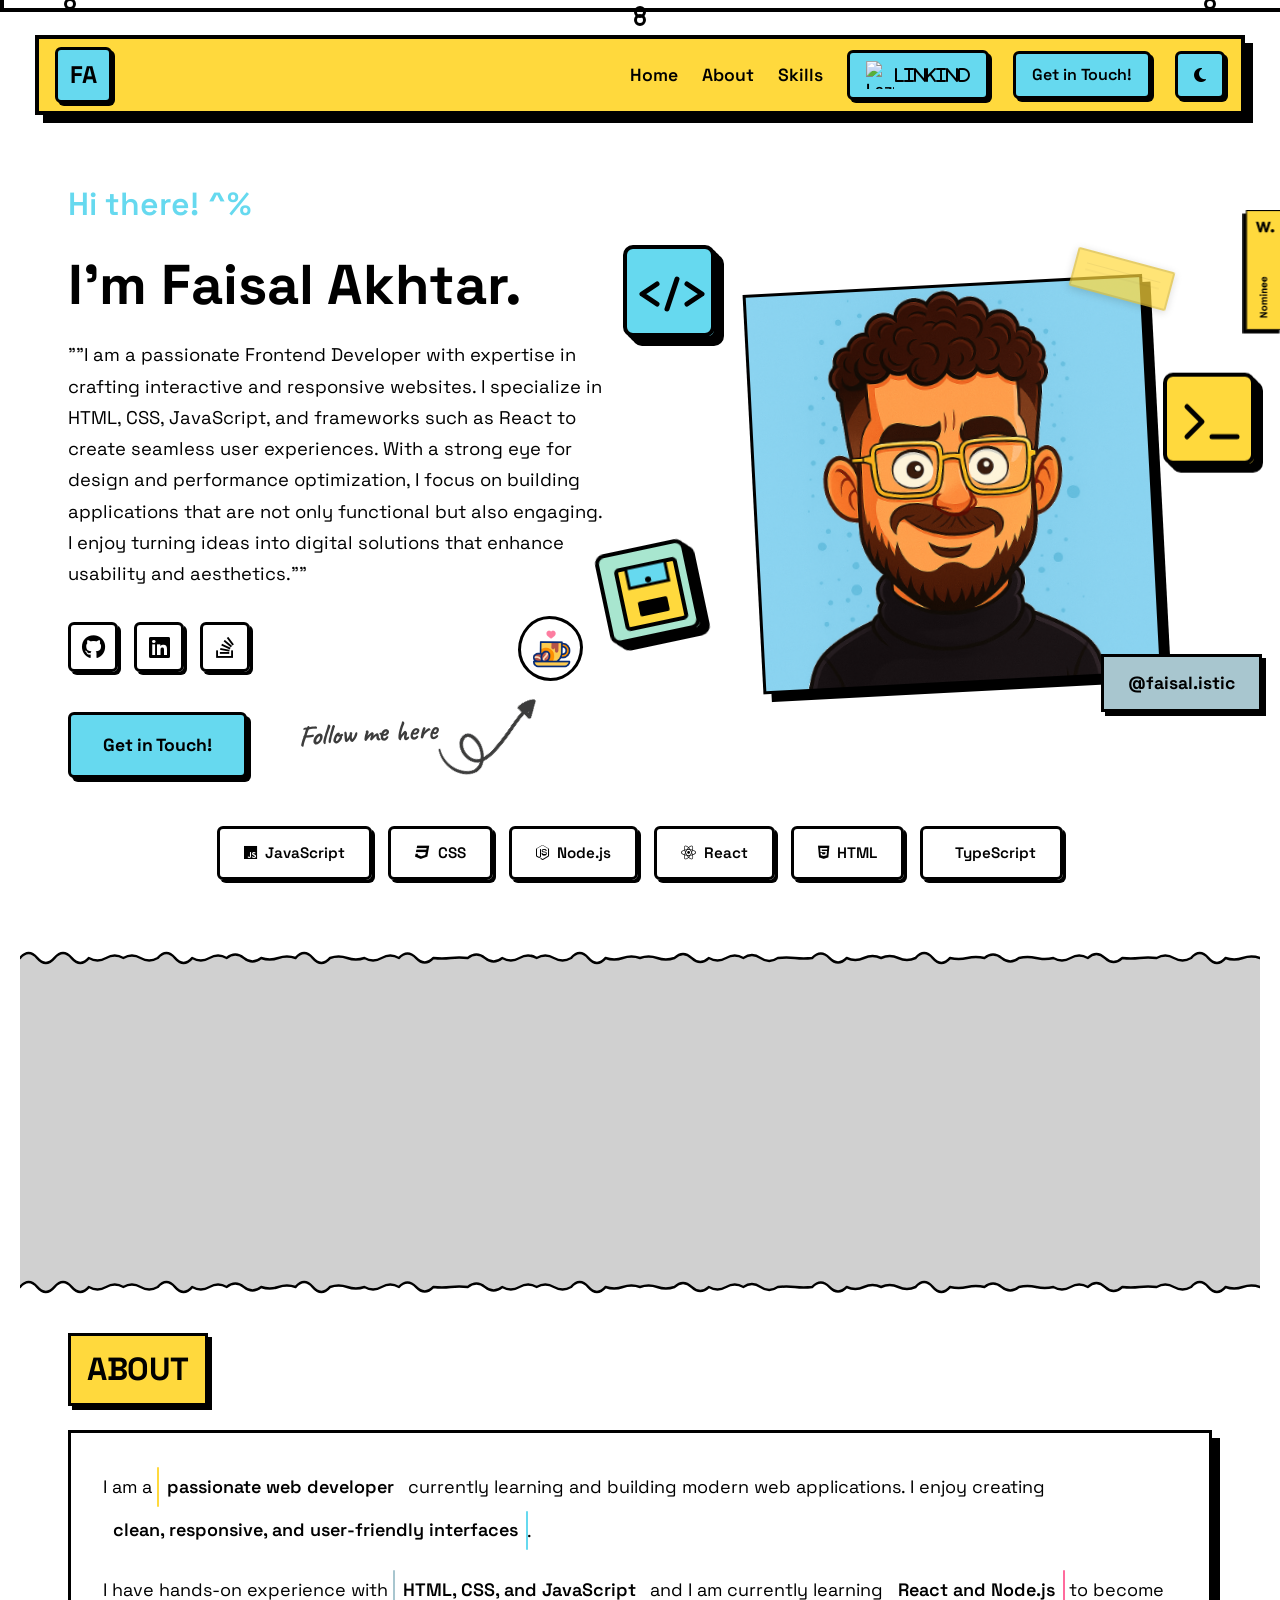
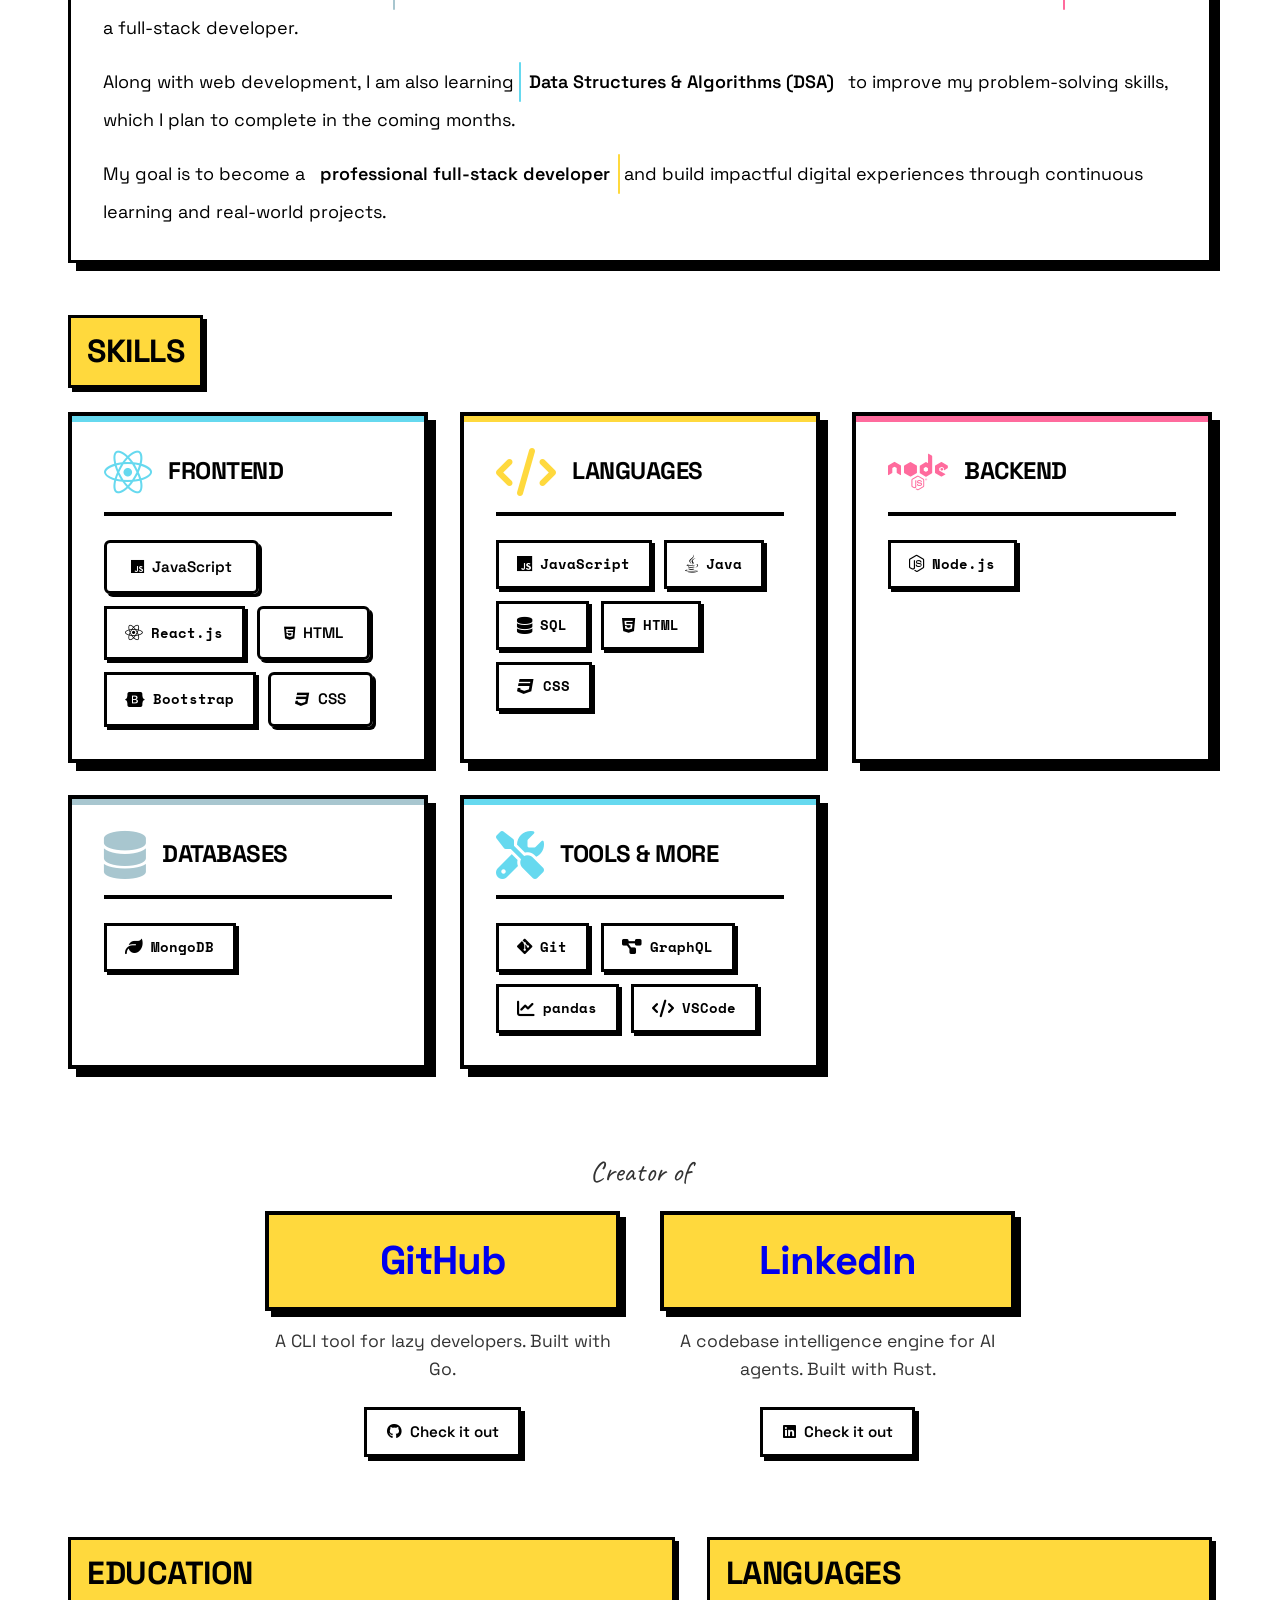
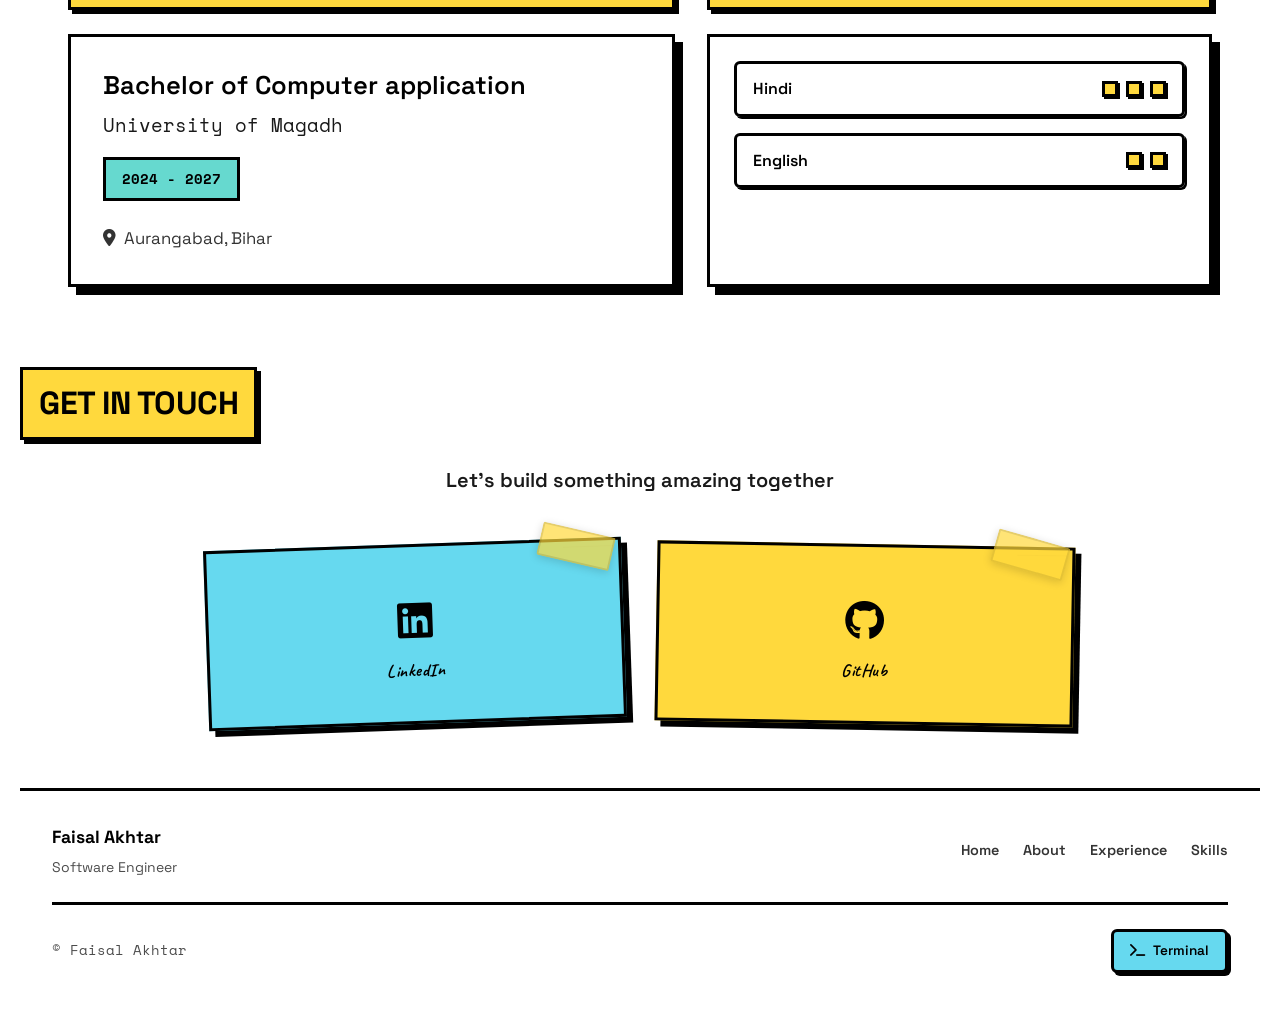
==== commit 35dbb0a5: "Fix image and favicon paths in index.html" ====
--- a/index.html
+++ b/index.html
@@ -13,7 +13,7 @@
     <meta name="language" content="English">
 
     <!-- Favicon -->
-    <link rel="icon" type="image/png" href="favicon.png">
+    <link rel="icon" type="/png" href="favicon.png">
 
     <!-- Preload critical resources -->
     <link rel="preload" href="neo-styles.css" as="style">
@@ -178,7 +178,7 @@
                     <div class="coffee-cta-wrapper">
                         <div class="coffee-arrow">
                             <span class="coffee-arrow-text">Follow me here</span>
-                            <img src="image/arrow.png" alt="arrow" class="coffee-arrow-img" width="140" height="140">
+                            <img src="/arrow.png" alt="arrow" class="coffee-arrow-img" width="140" height="140">
                         </div>
                         <a href="https://www.instagram.com/faisal.istic/" target="_blank" class="btn-coffee">
                             <img src="caffe-icon.gif" alt="Coffee" class="coffee-icon-img" width="52" height="52">
@@ -188,7 +188,7 @@
                 </div>
             </div>
             <div class="hero-right">
-                <div class="hero-image-wrapper">
+                <div class="hero--wrapper">
                     <div class="tape-sticker"></div>
                     <img src="avatar-gpt.png" alt="Faisal Akhtar" class="hero-photo" width="400" height="400" fetchpriority="high">
                     <div class="deco-code">
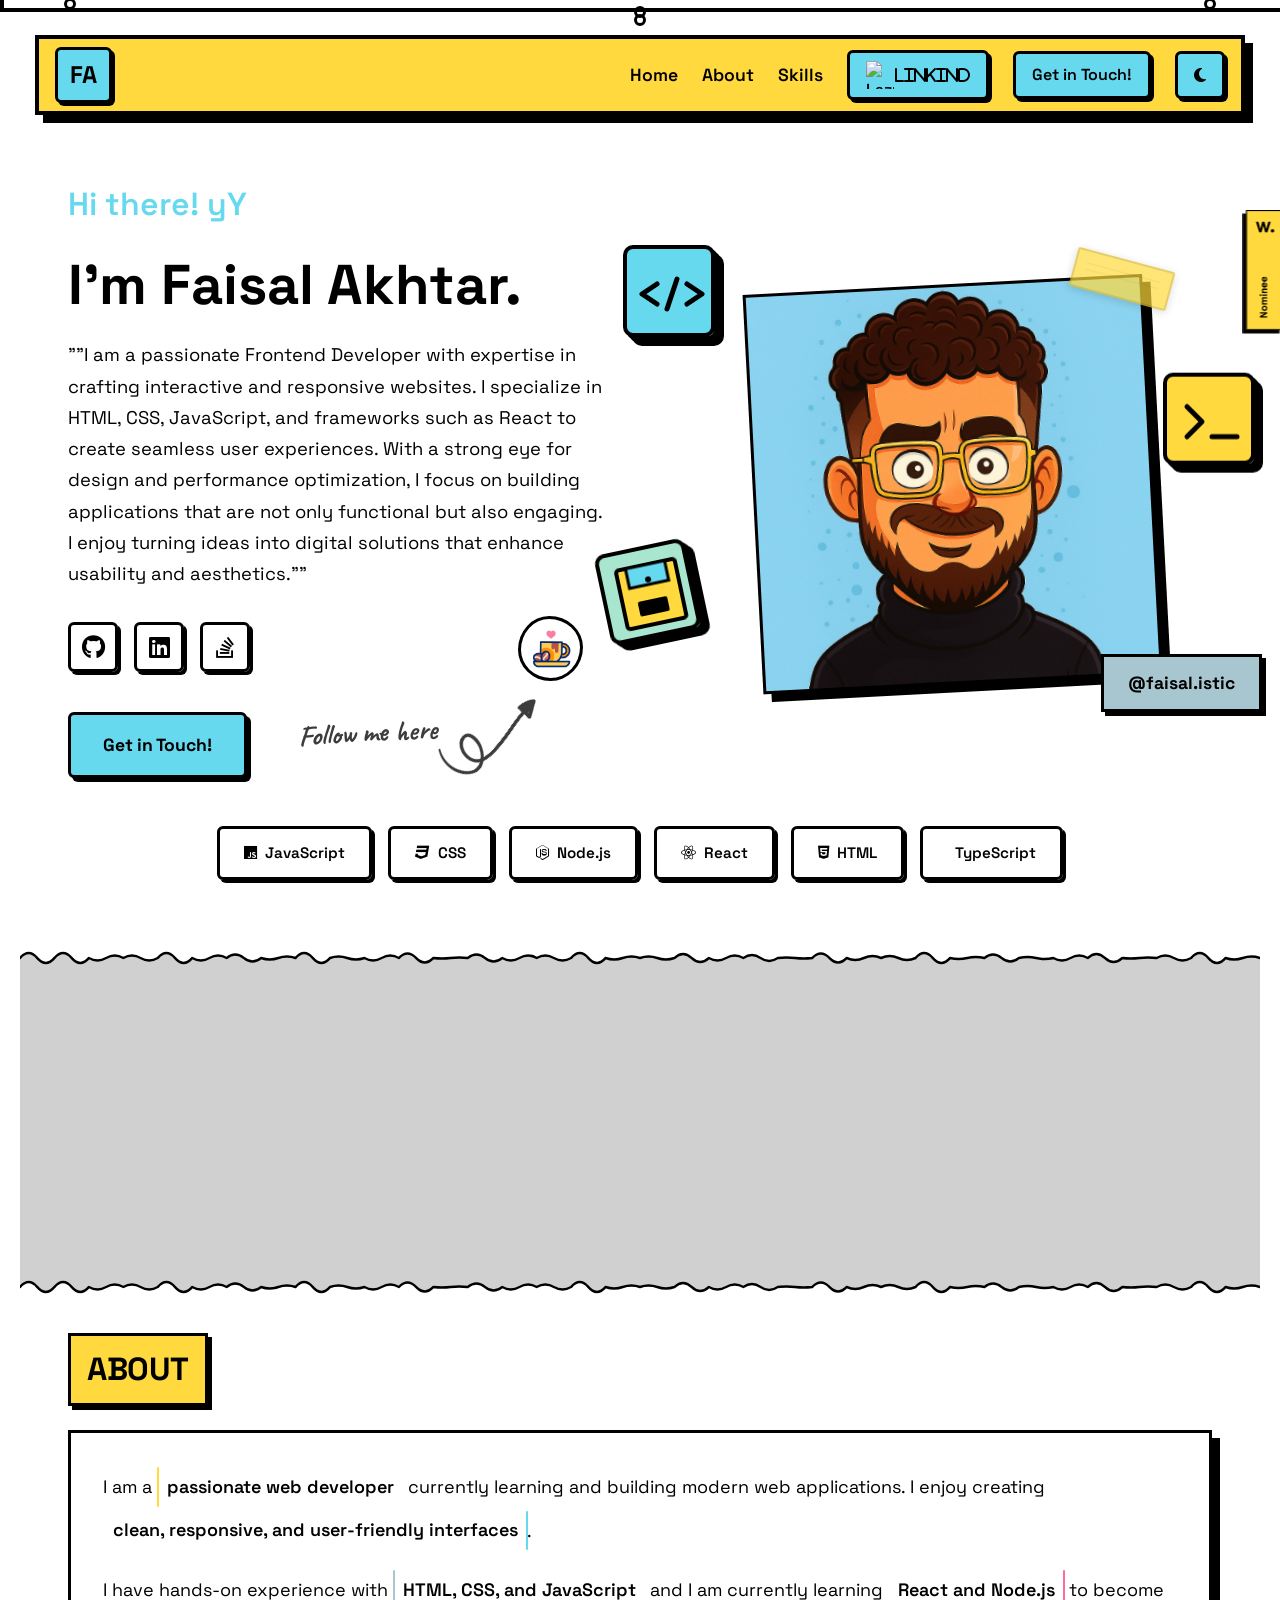
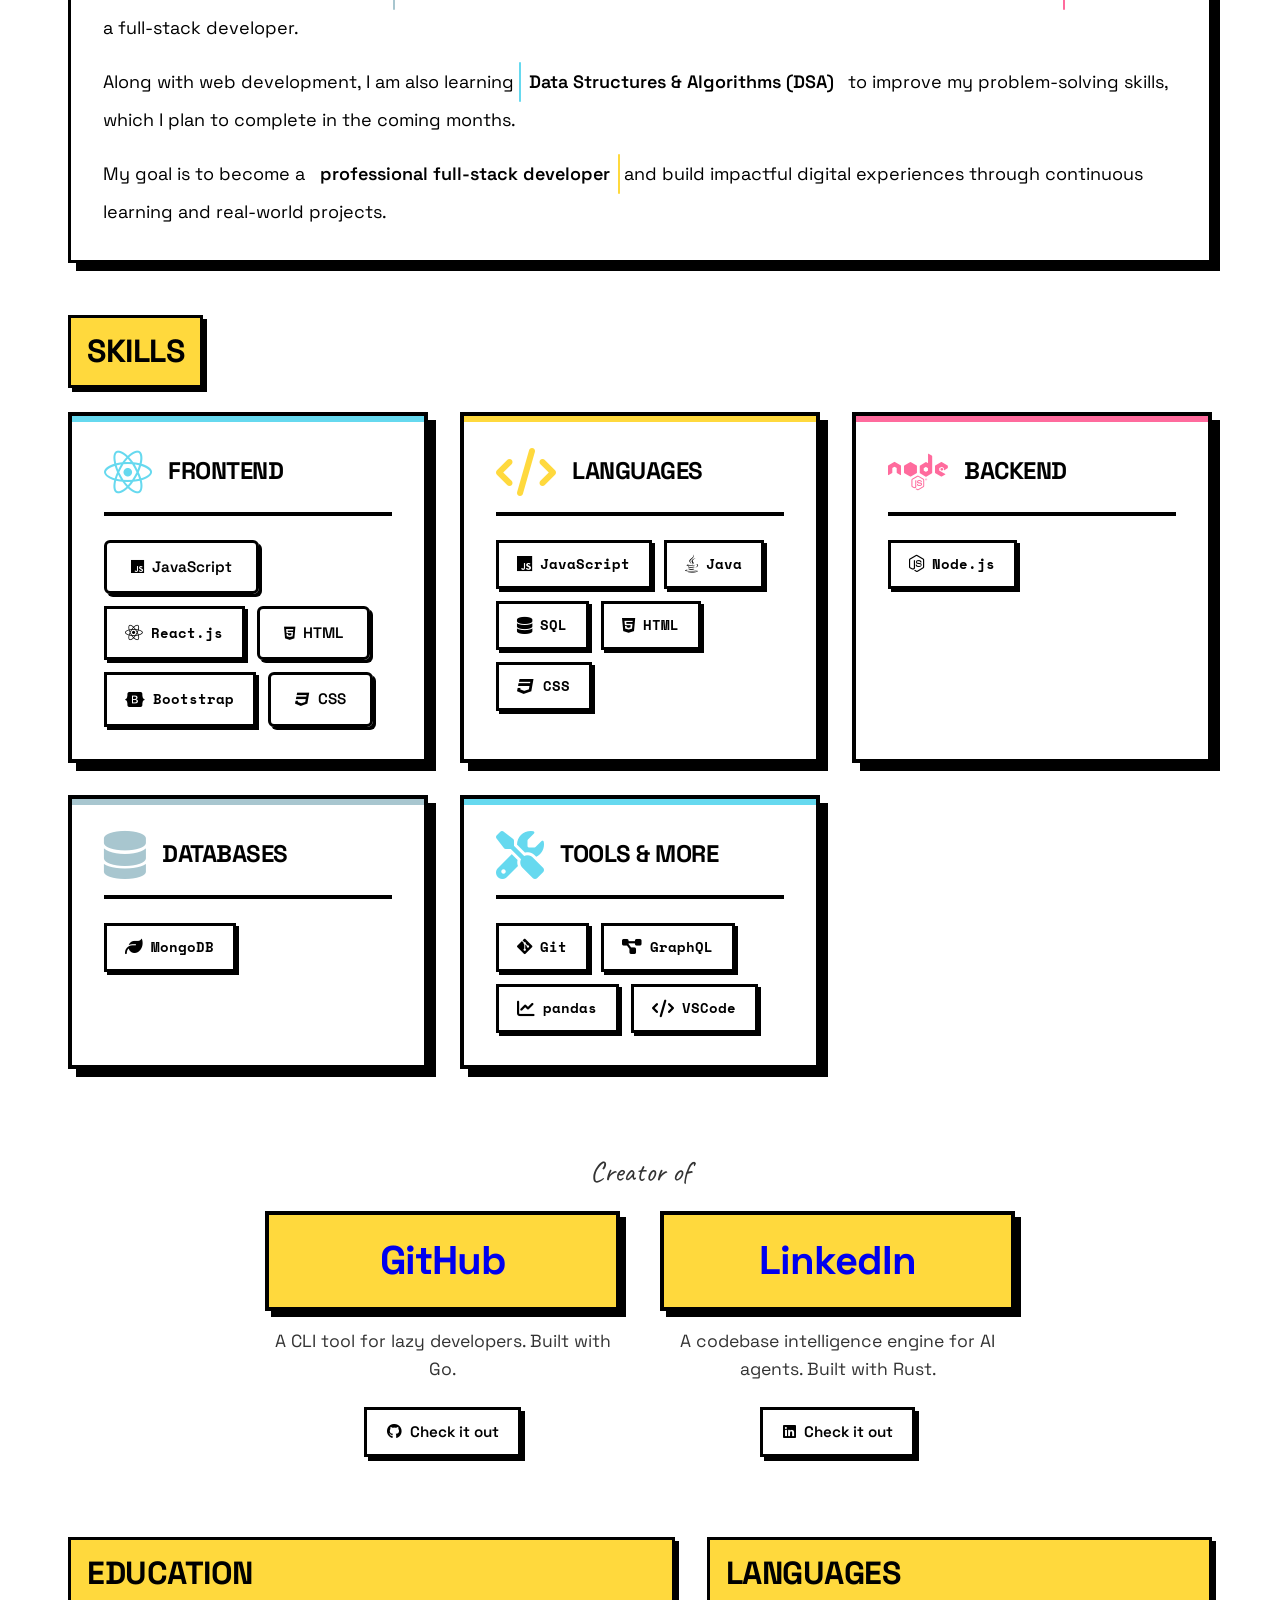
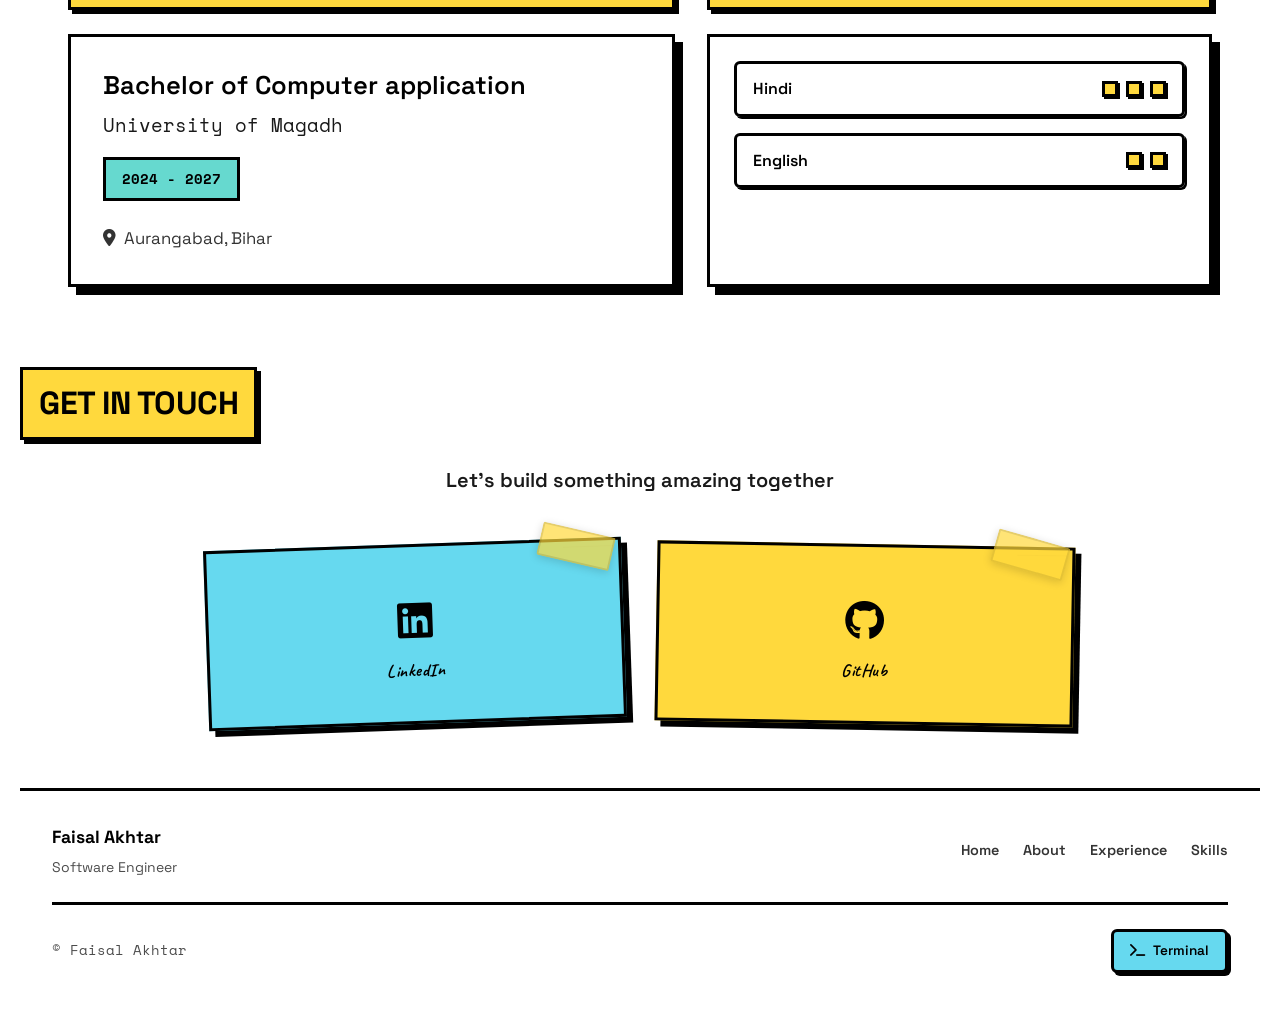
==== commit 709730ca: "Change alt text of hero photo to 'Profile'" ====
--- a/index.html
+++ b/index.html
@@ -190,7 +190,7 @@
             <div class="hero-right">
                 <div class="hero--wrapper">
                     <div class="tape-sticker"></div>
-                    <img src="avatar-gpt.png" alt="Faisal Akhtar" class="hero-photo" width="400" height="400" fetchpriority="high">
+                    <img src="avatar-gpt.png" alt="Profile" class="hero-photo" width="400" height="400" fetchpriority="high">
                     <div class="deco-code">
                         <svg width="100" height="100" viewBox="0 0 100 100" fill="none" xmlns="http://www.w3.org/2000/svg">
                             <rect x="6" y="6" width="88" height="88" rx="8" fill="#66d9ef" stroke="#000" stroke-width="4"/>
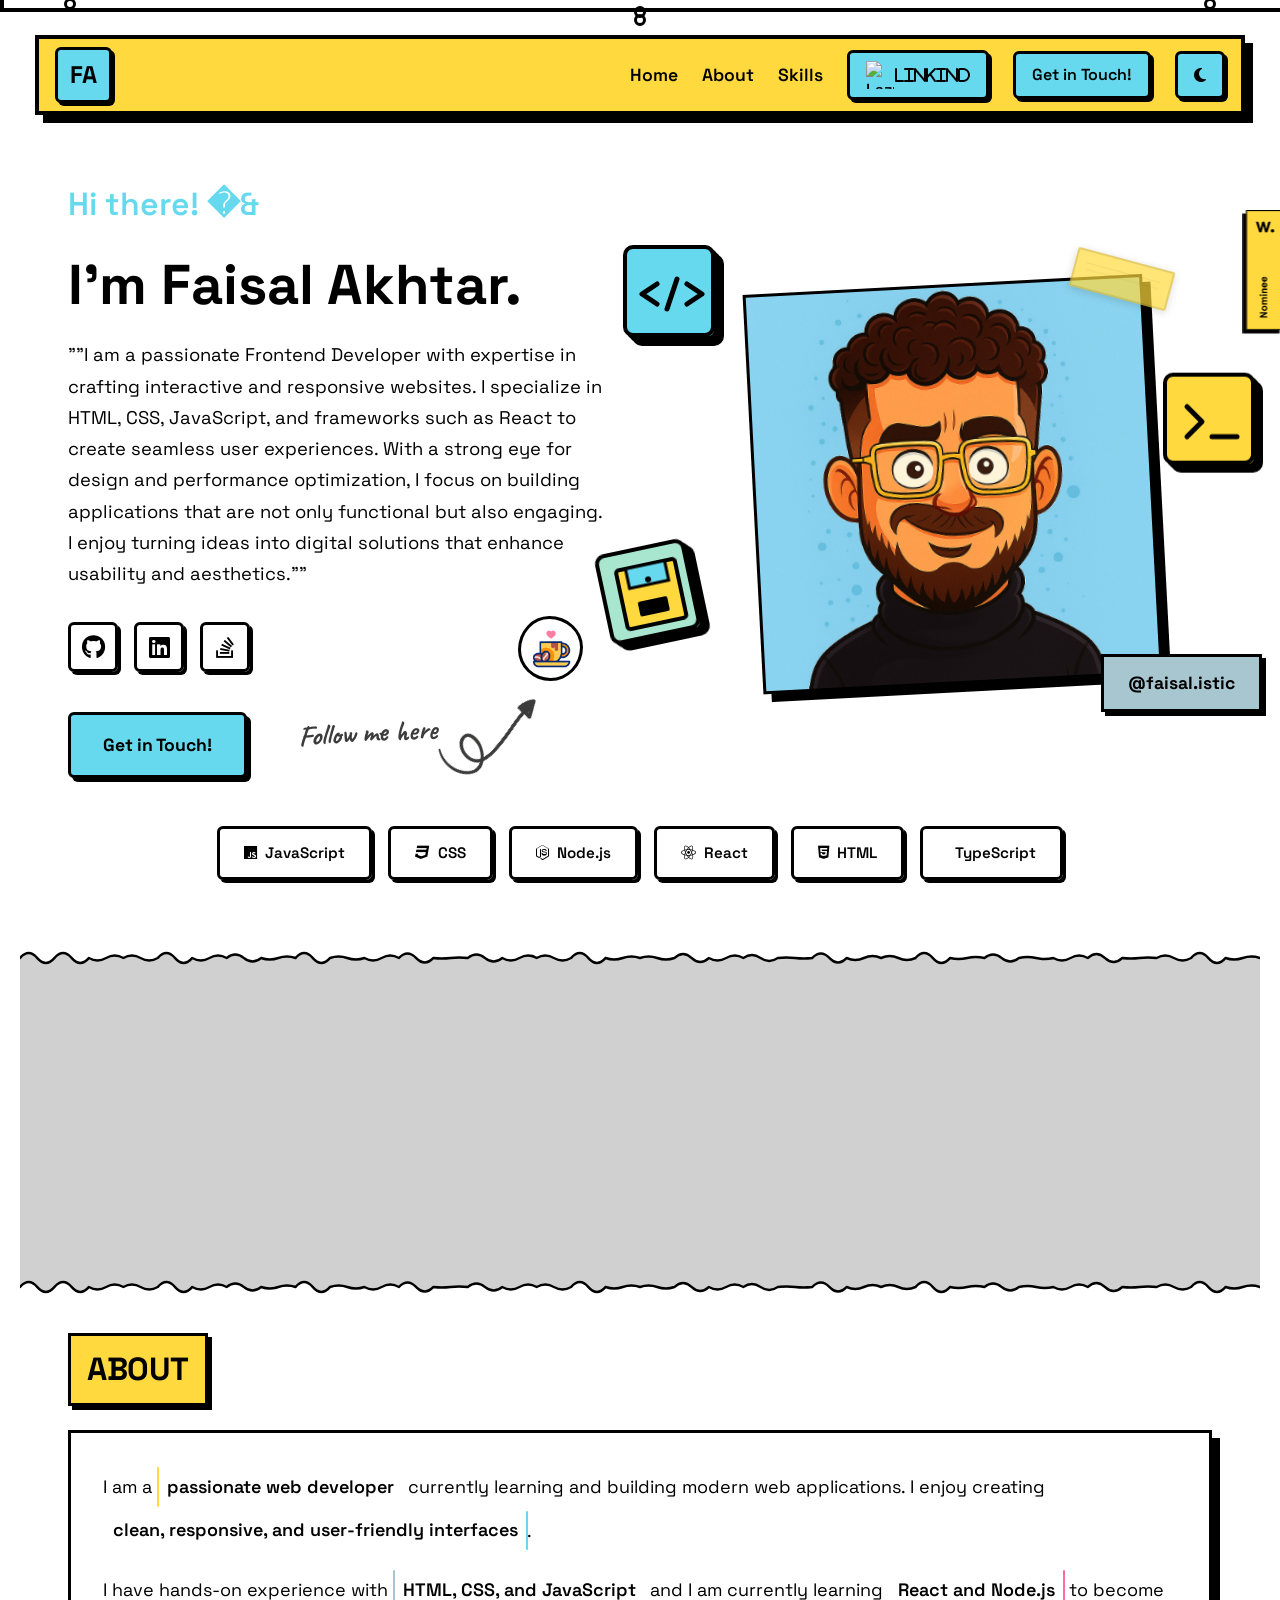
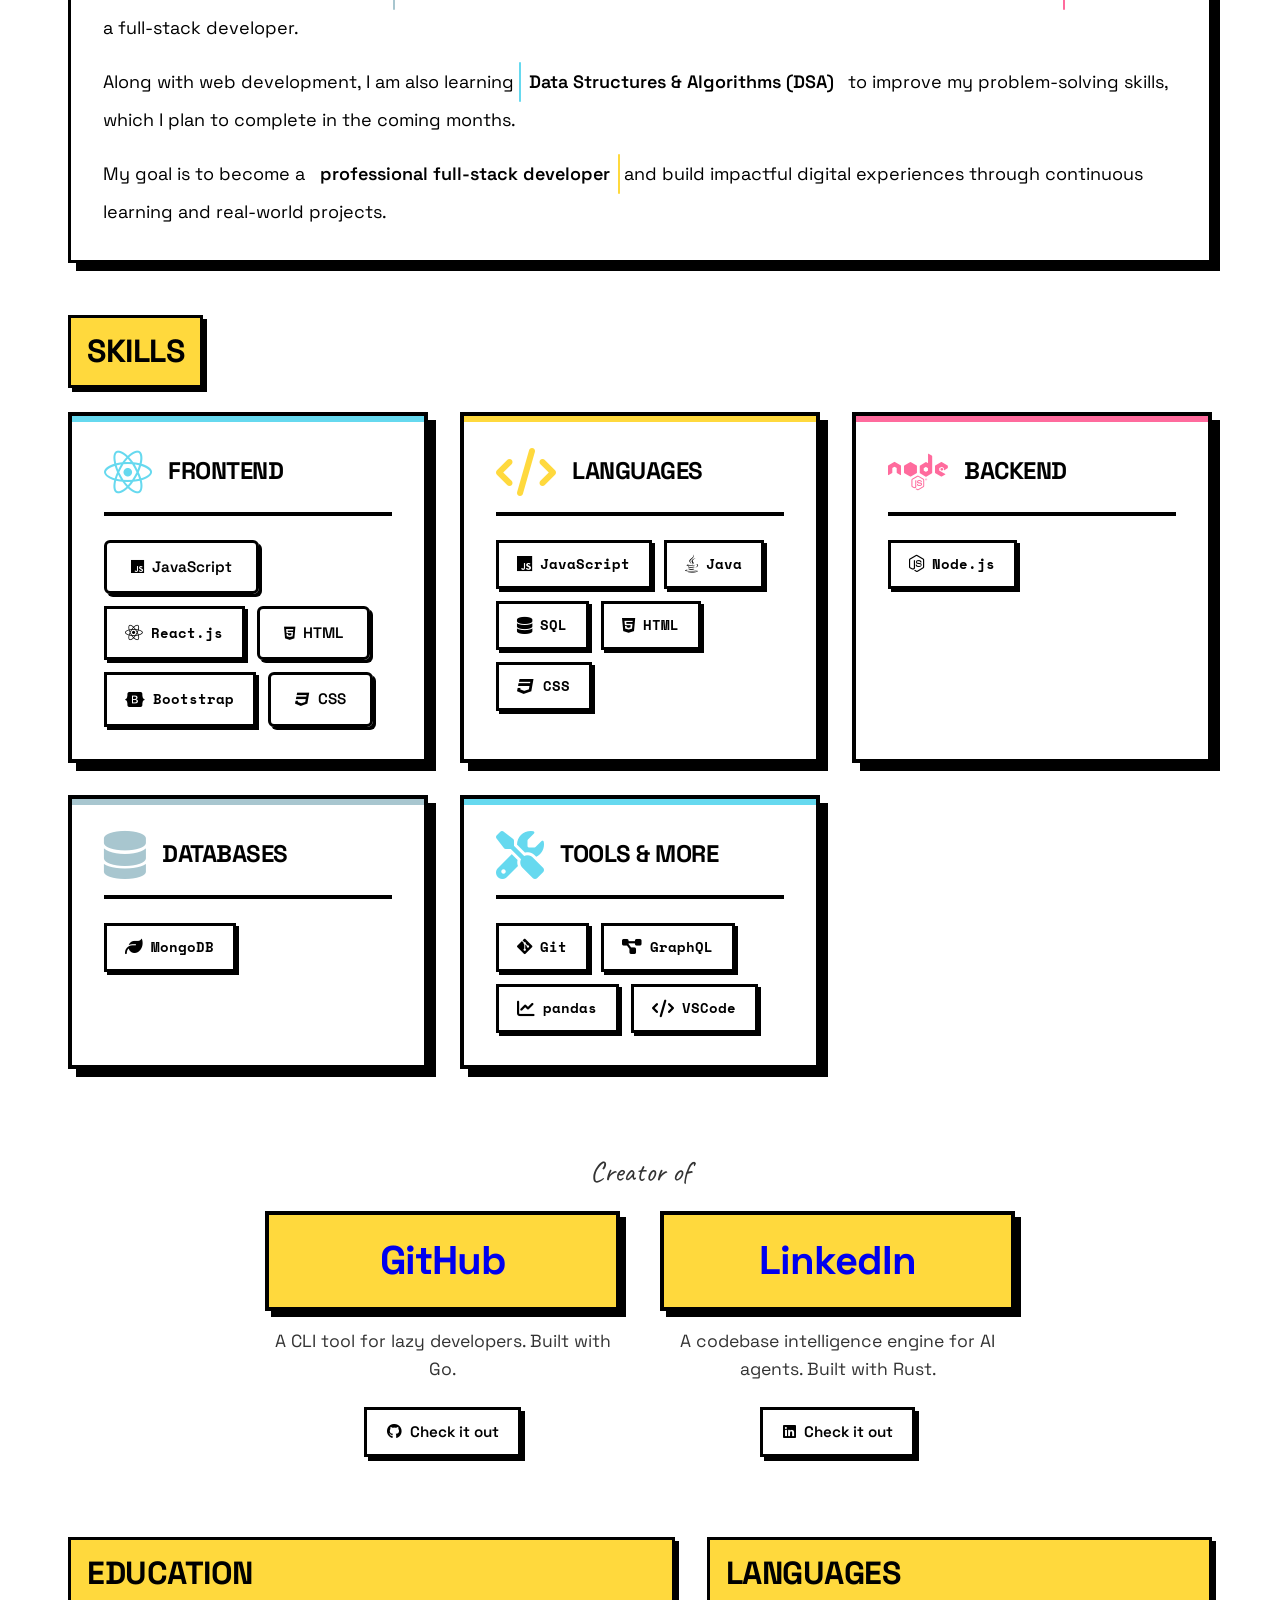
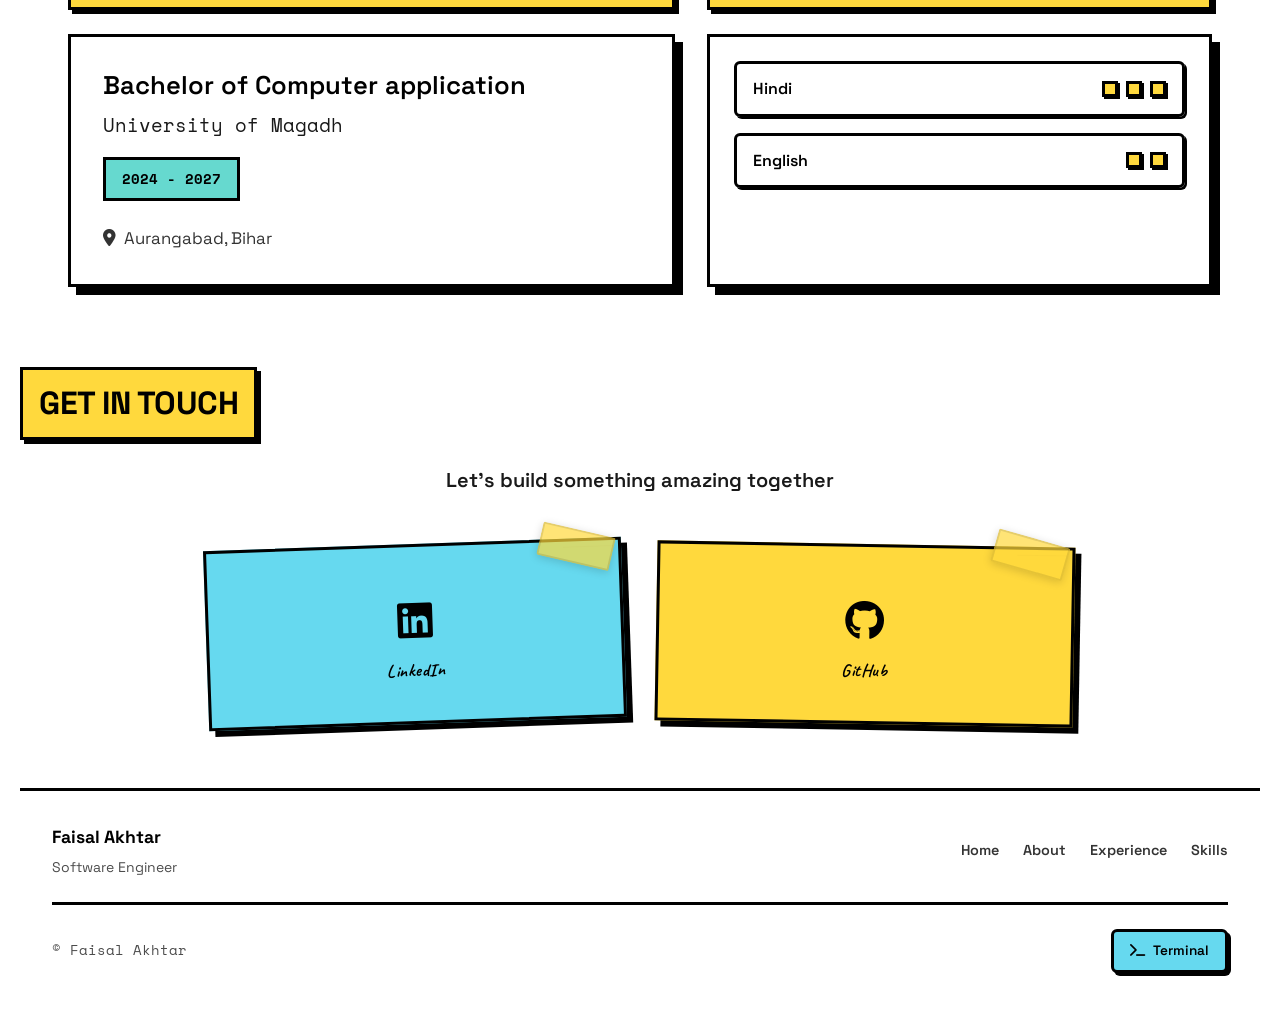
==== commit 72740a77: "Update index.html" ====
--- a/index.html
+++ b/index.html
@@ -4,6 +4,7 @@
     <meta charset="UTF-8">
     <meta name="viewport" content="width=device-width, initial-scale=1.0">
 
+<meta name="google-site-verification" content="6hj5FRt-tlqZ5ZSOnI1O8mG2qniBzk3uwA56nM5RieQ" />
     <!-- Primary Meta Tags -->
     <title>Faisal Akhtar | Software Engineer </title>
     <meta name="title" content="Faisal Akhtar | Software Engineer | ">
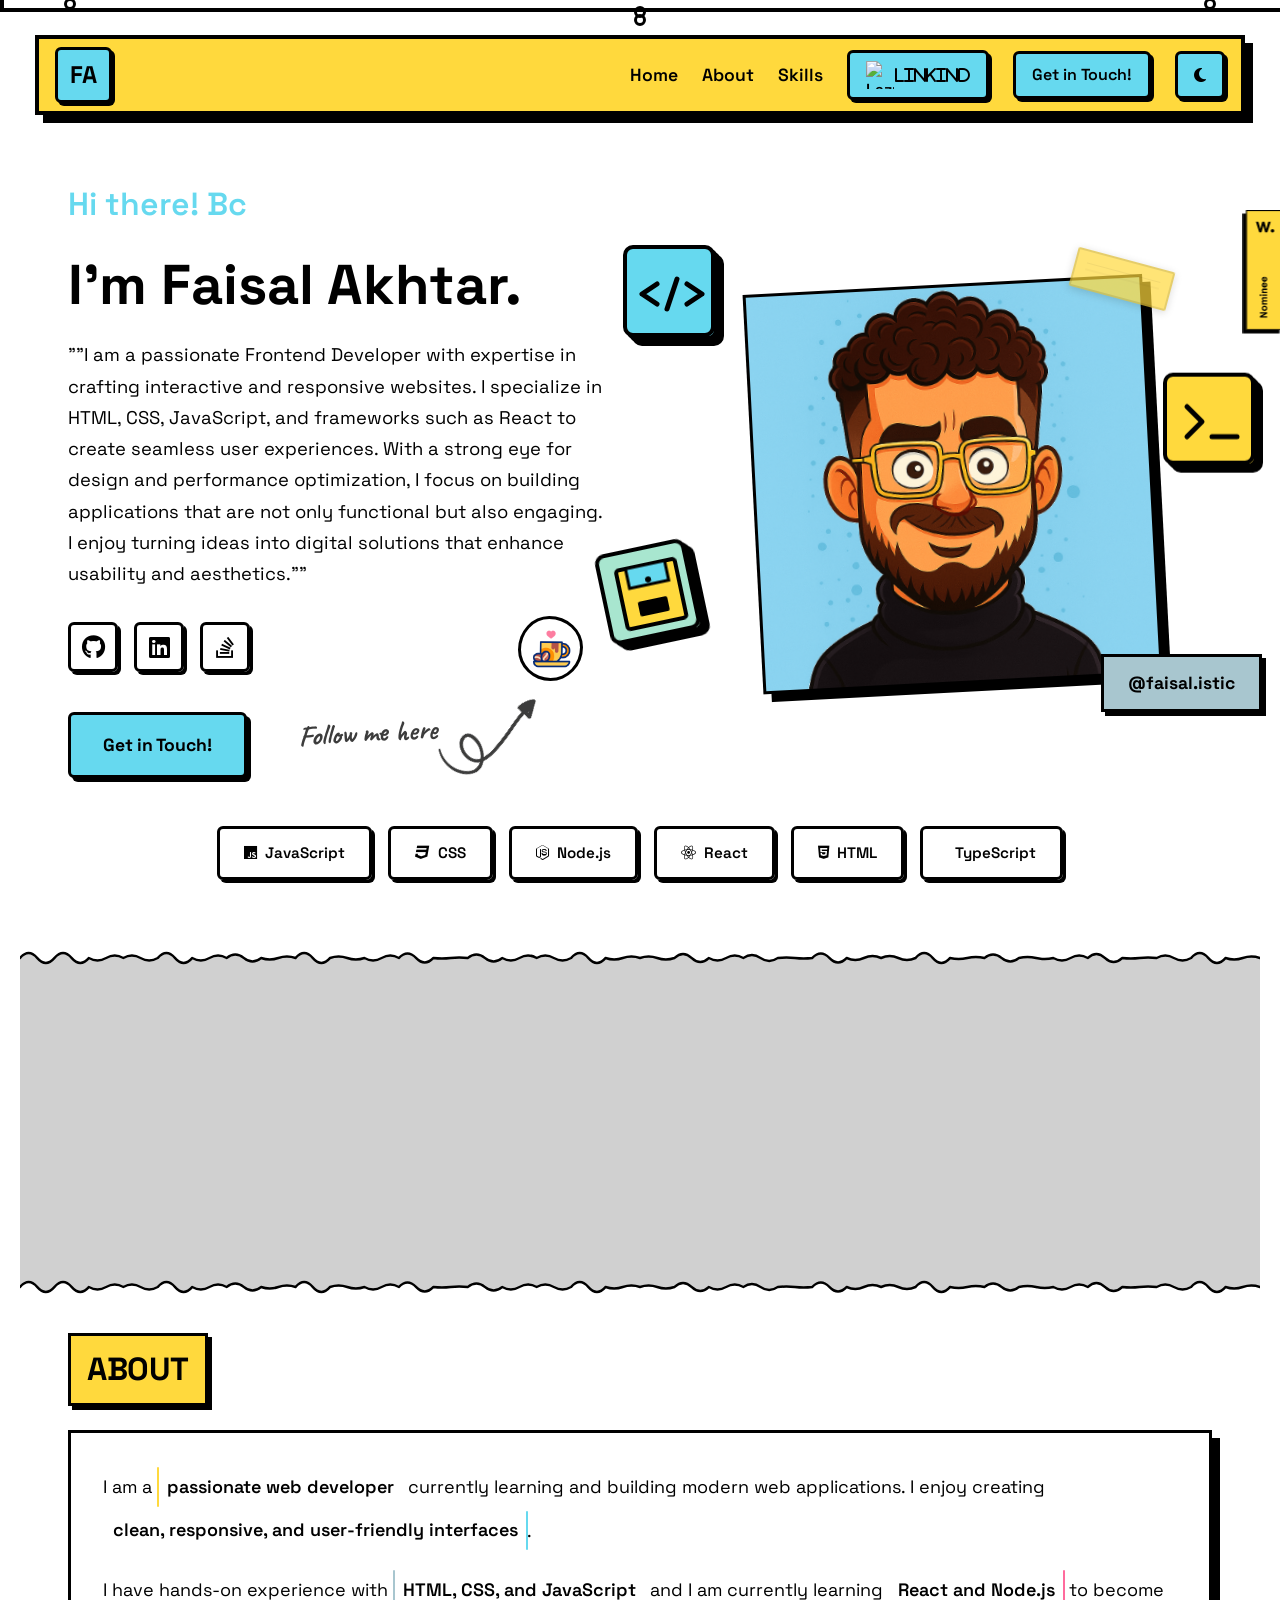
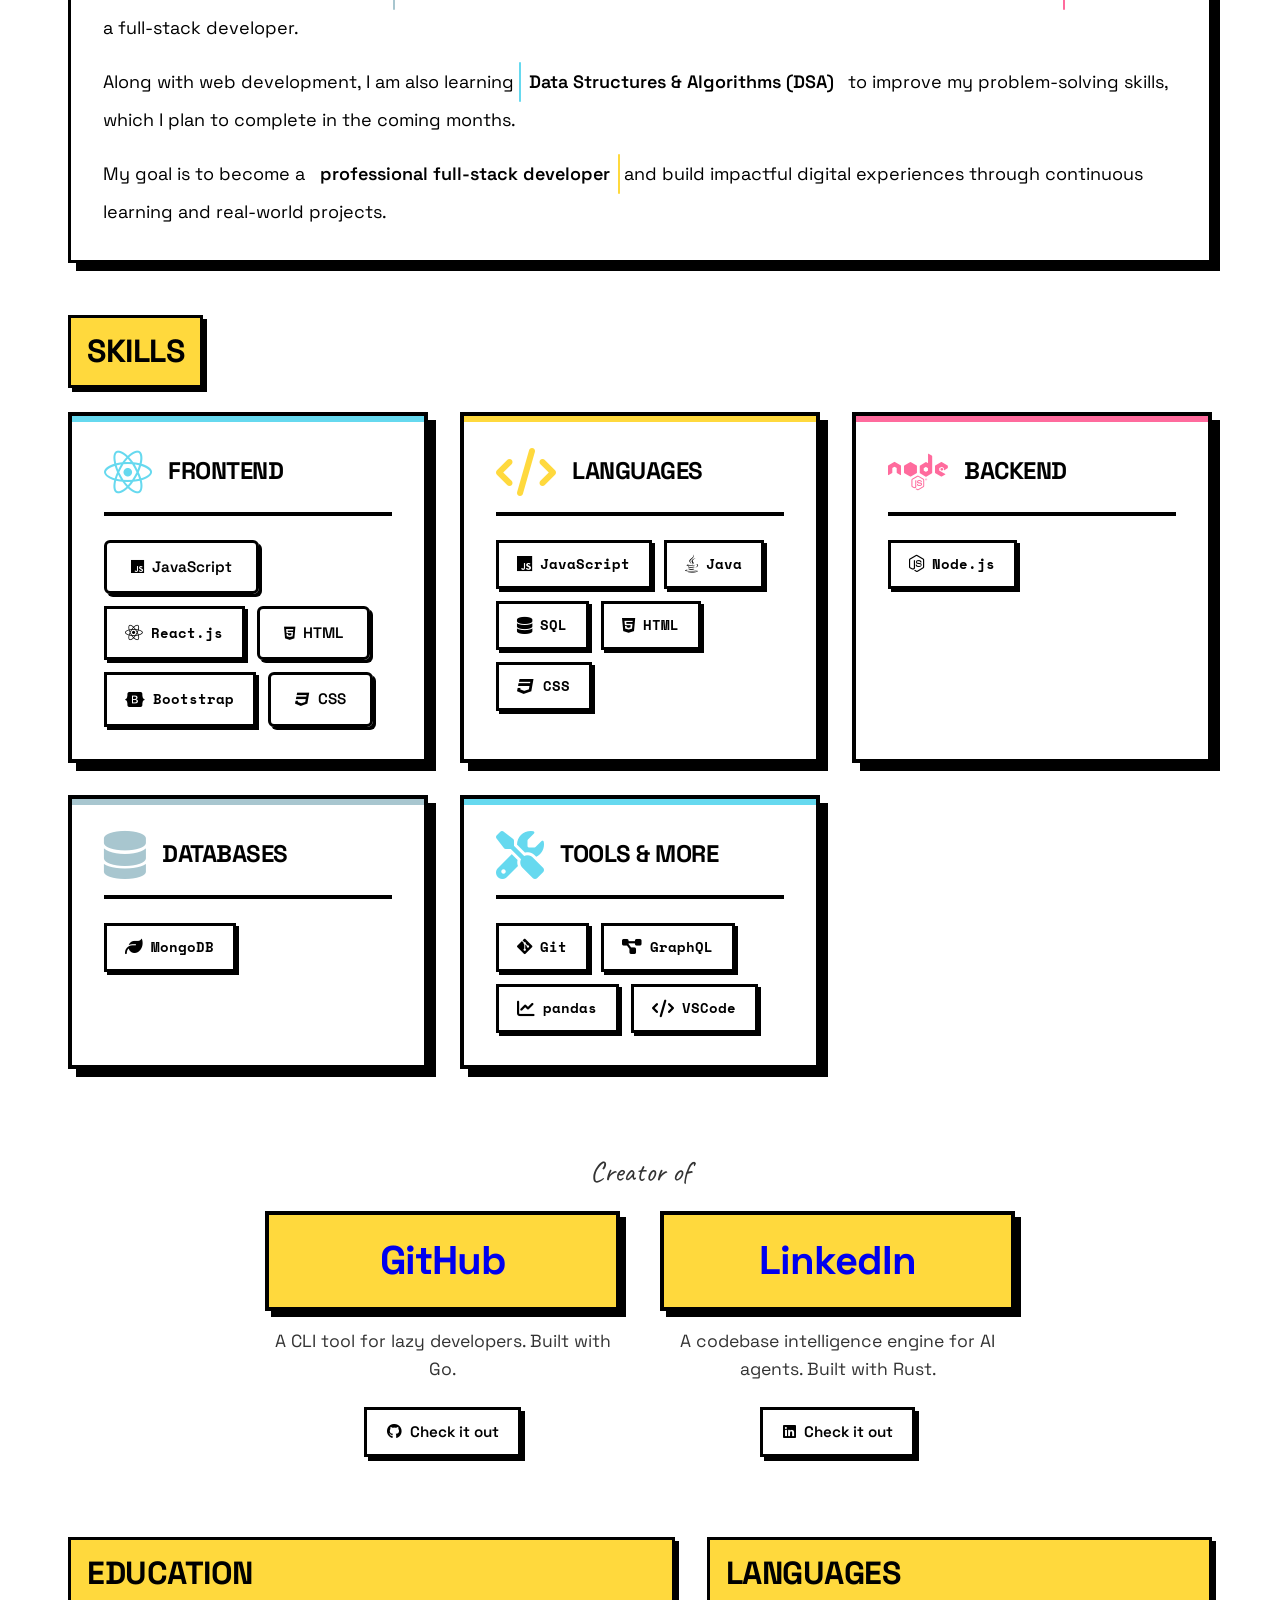
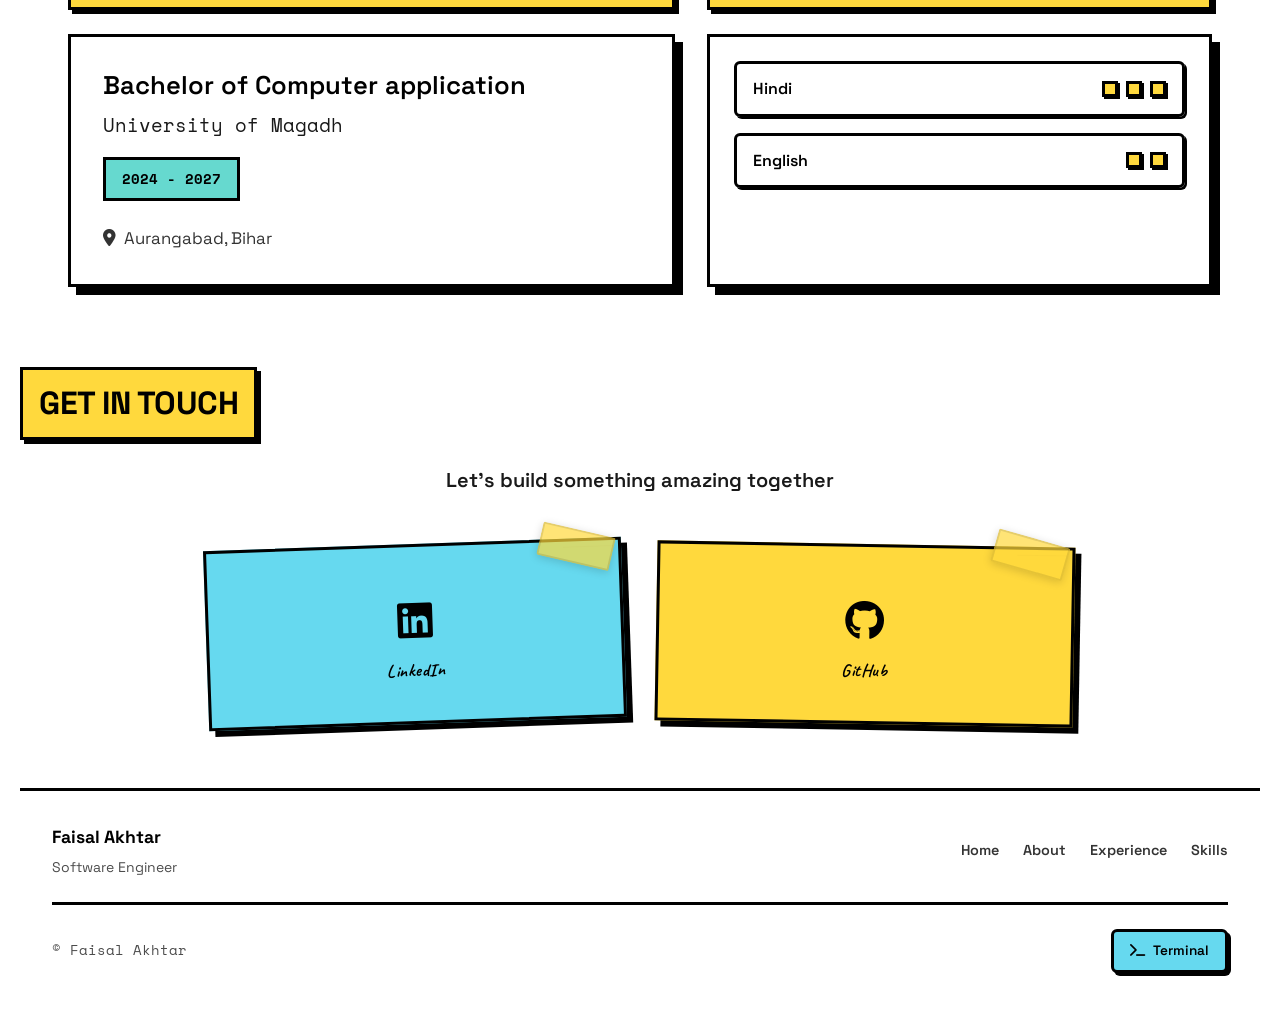
==== commit 945cb644: "Update index.html" ====
--- a/index.html
+++ b/index.html
@@ -3,7 +3,6 @@
 <head>
     <meta charset="UTF-8">
     <meta name="viewport" content="width=device-width, initial-scale=1.0">
-
 <meta name="google-site-verification" content="6hj5FRt-tlqZ5ZSOnI1O8mG2qniBzk3uwA56nM5RieQ" />
     <!-- Primary Meta Tags -->
     <title>Faisal Akhtar | Software Engineer </title>
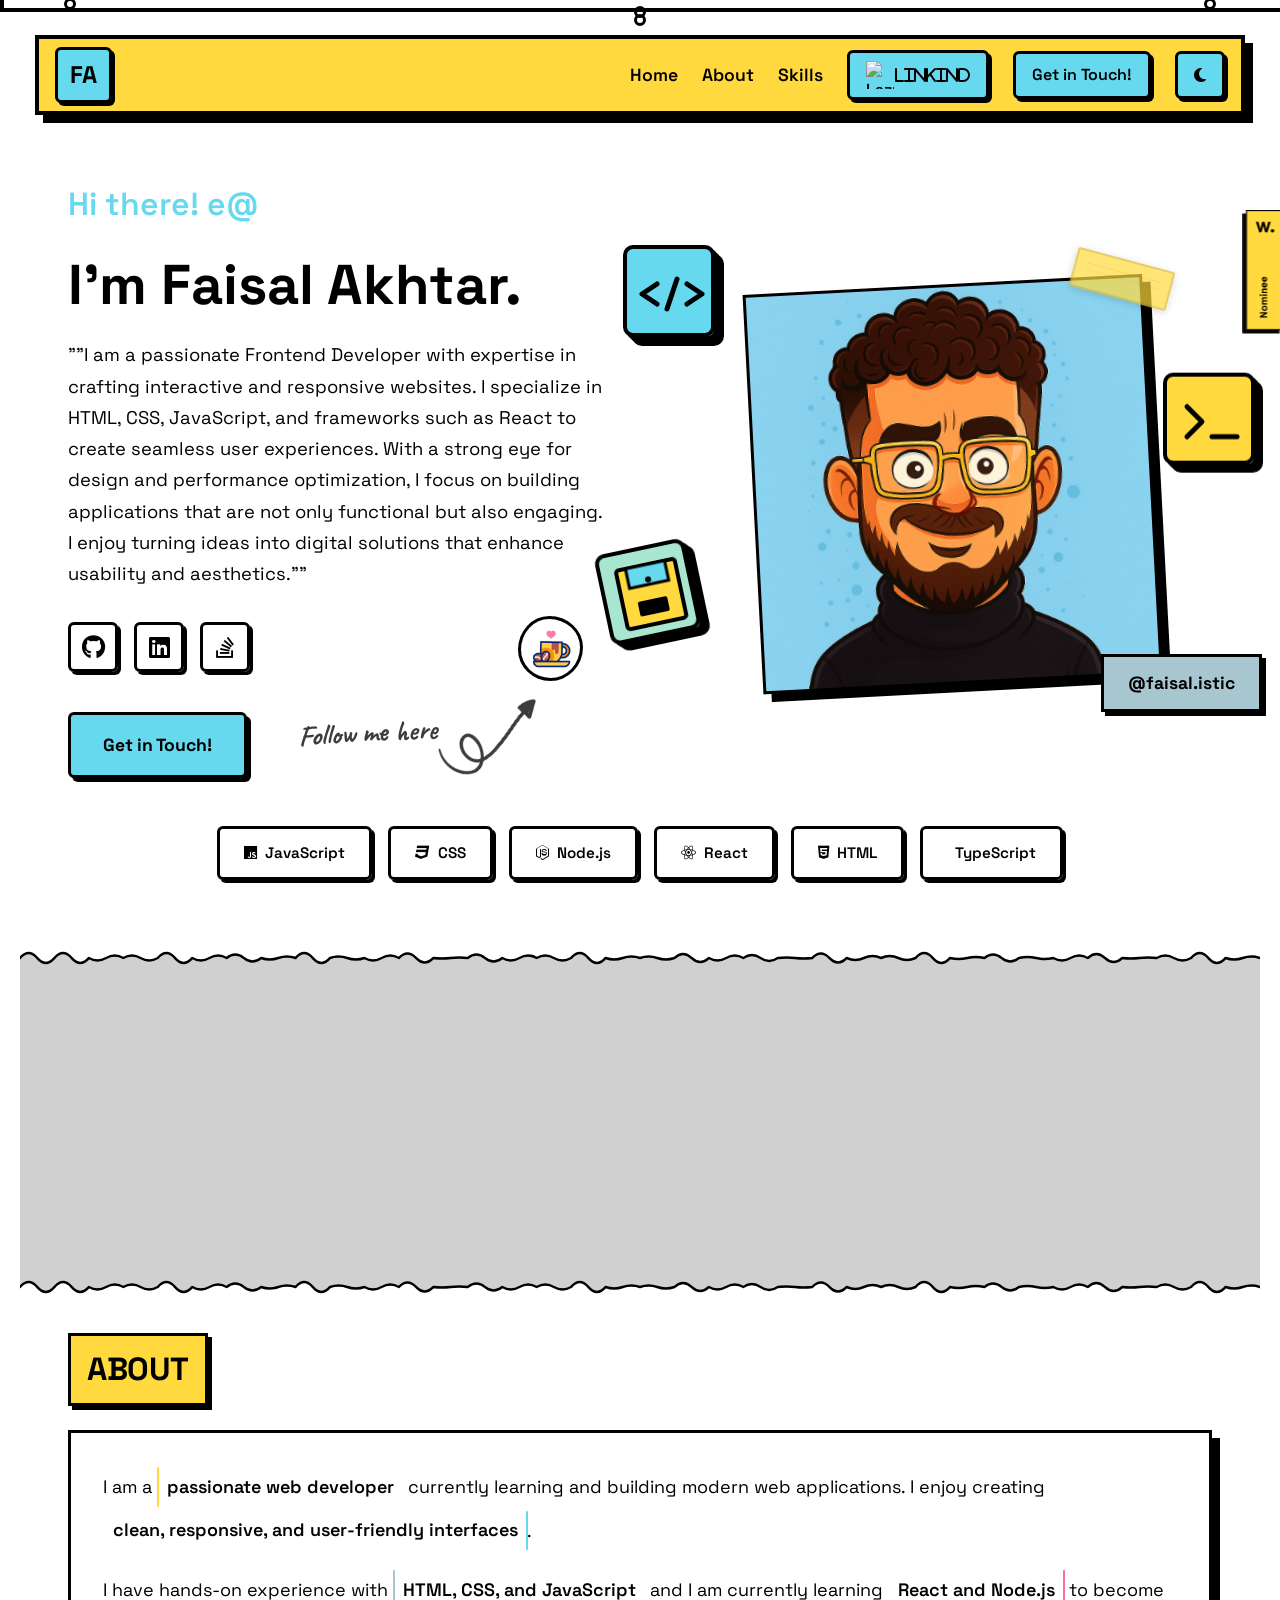
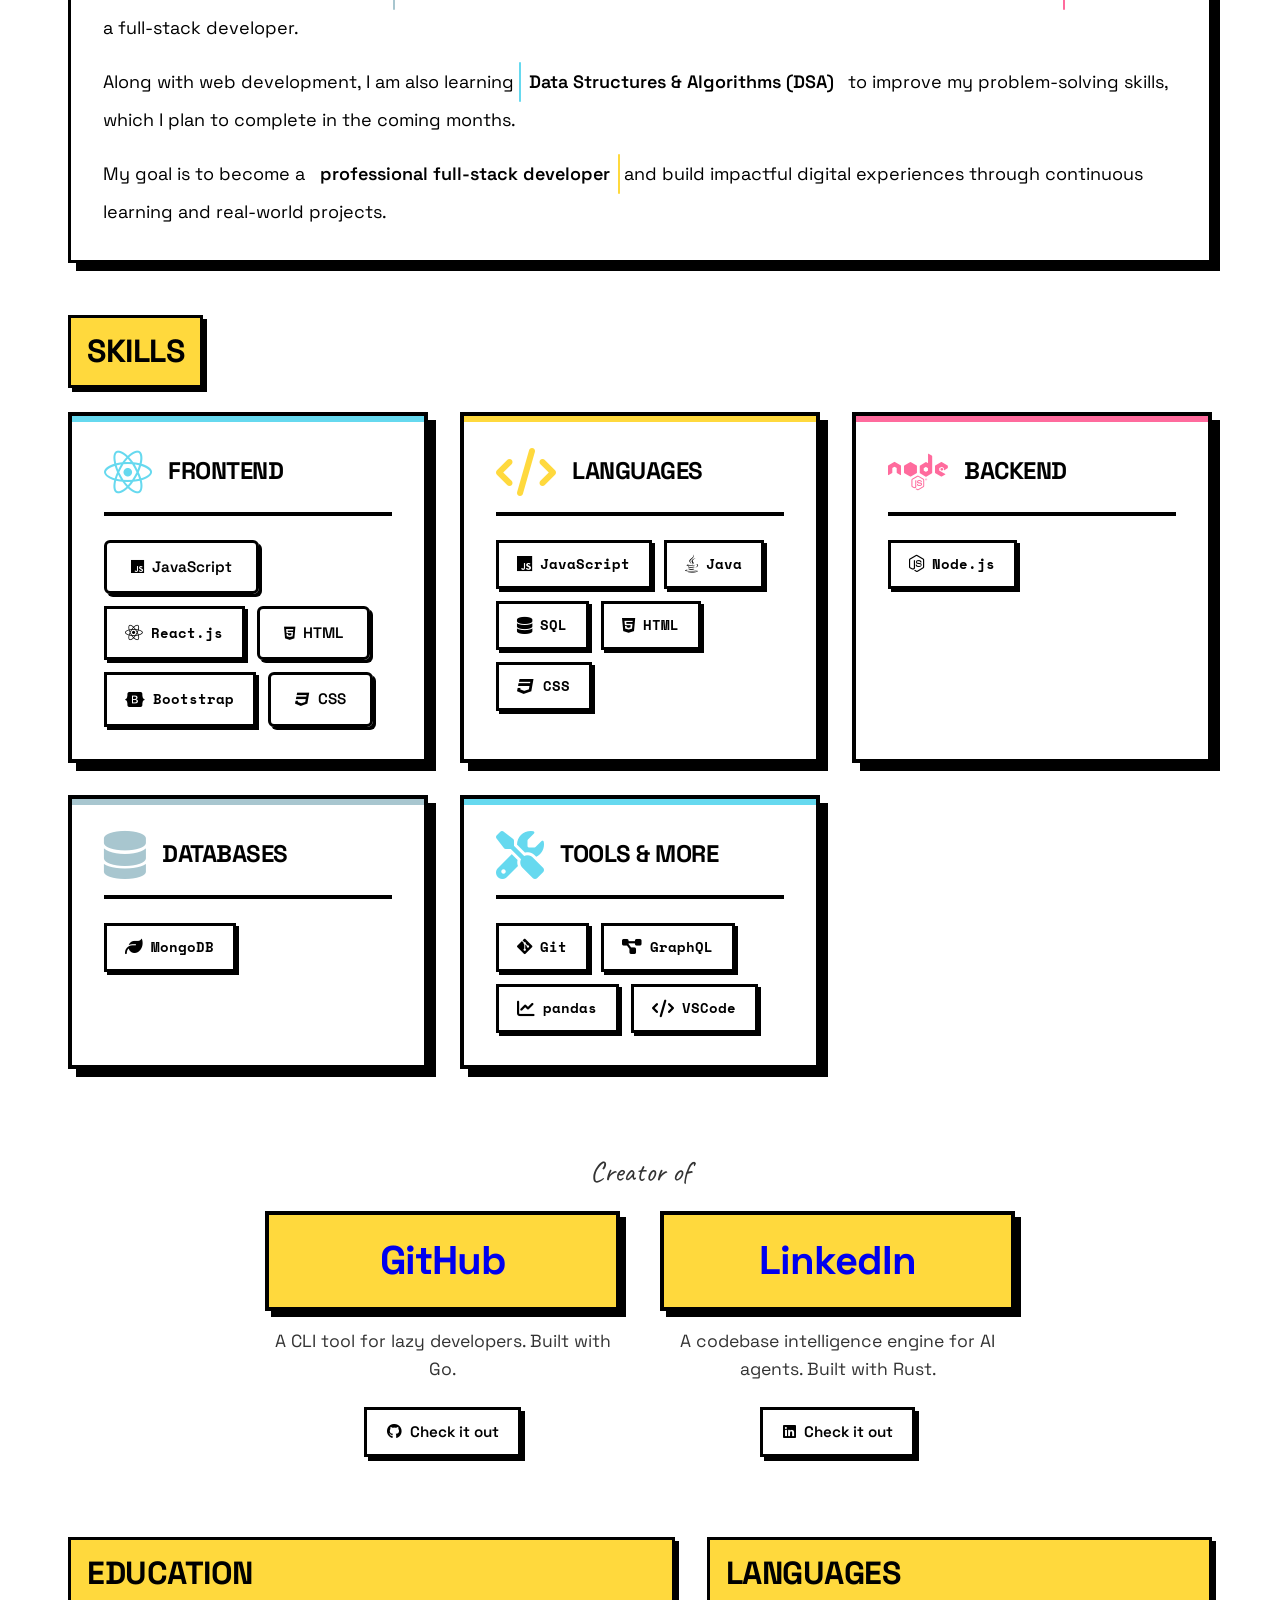
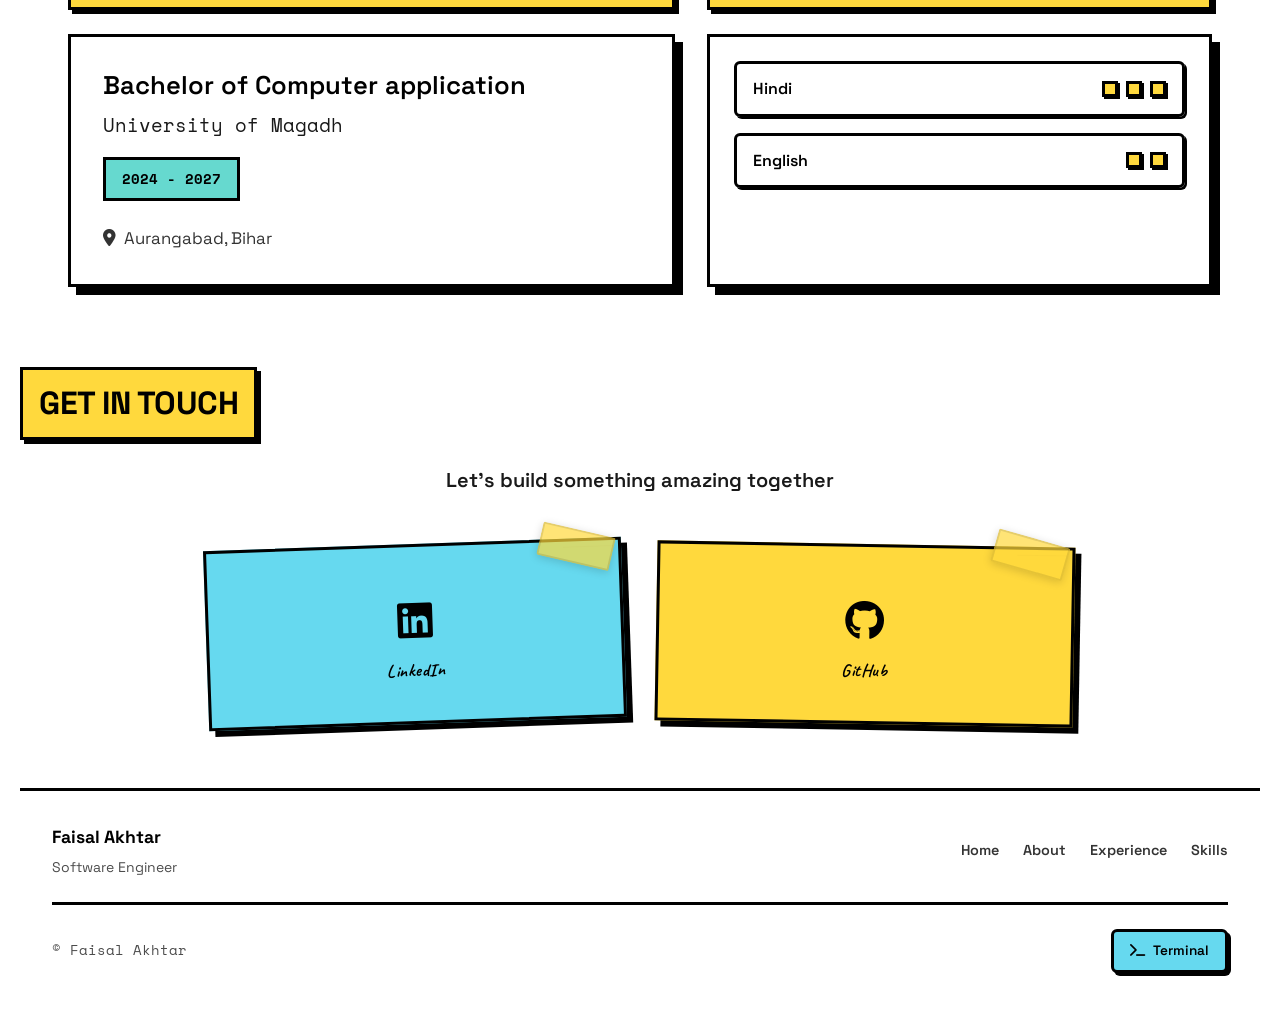
==== commit 9bf545b7: "Update index.html" ====
--- a/index.html
+++ b/index.html
@@ -7,10 +7,6 @@
     <!-- Primary Meta Tags -->
     <title>Faisal Akhtar | Software Engineer </title>
     <meta name="title" content="Faisal Akhtar | Software Engineer | ">
-
-    <meta name="author" content="Faisal Akhtar">
-    <meta name="robots" content="index, follow">
-    <meta name="language" content="English">
 
     <!-- Favicon -->
     <link rel="icon" type="/png" href="favicon.png">
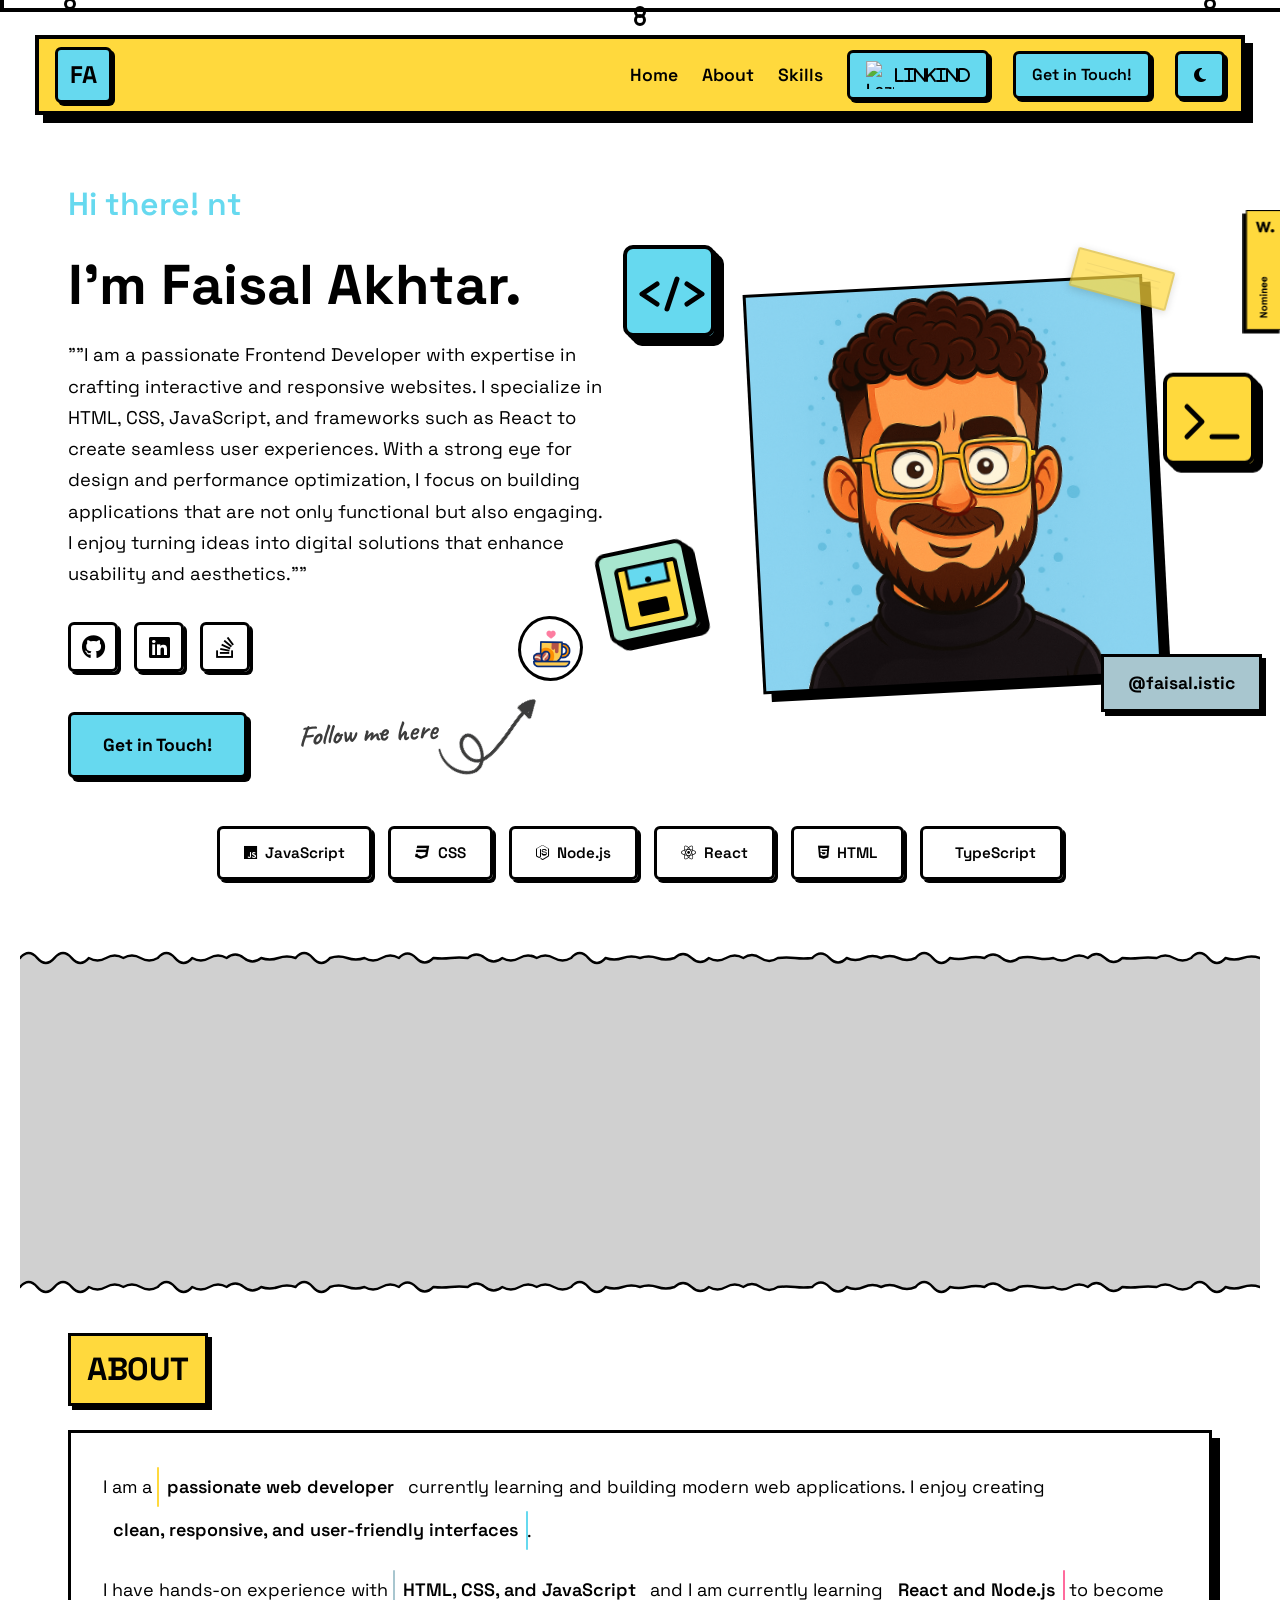
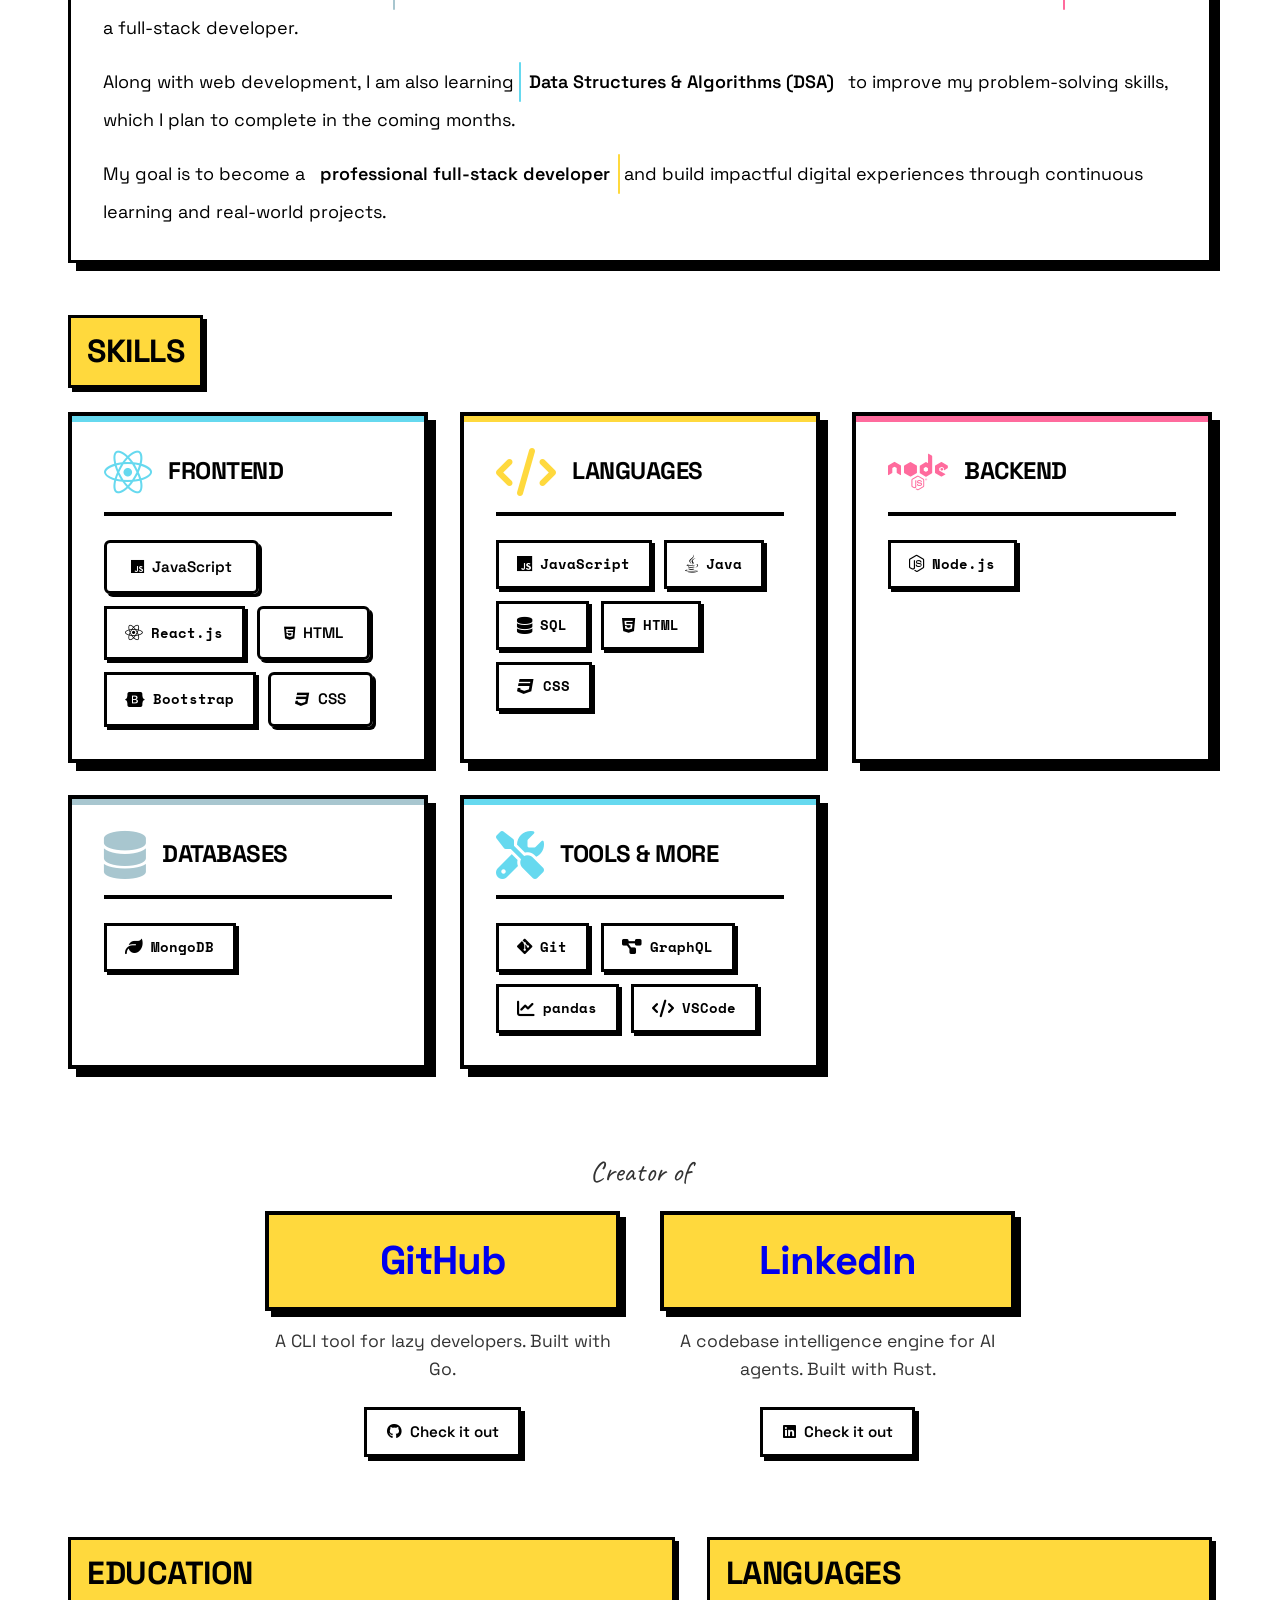
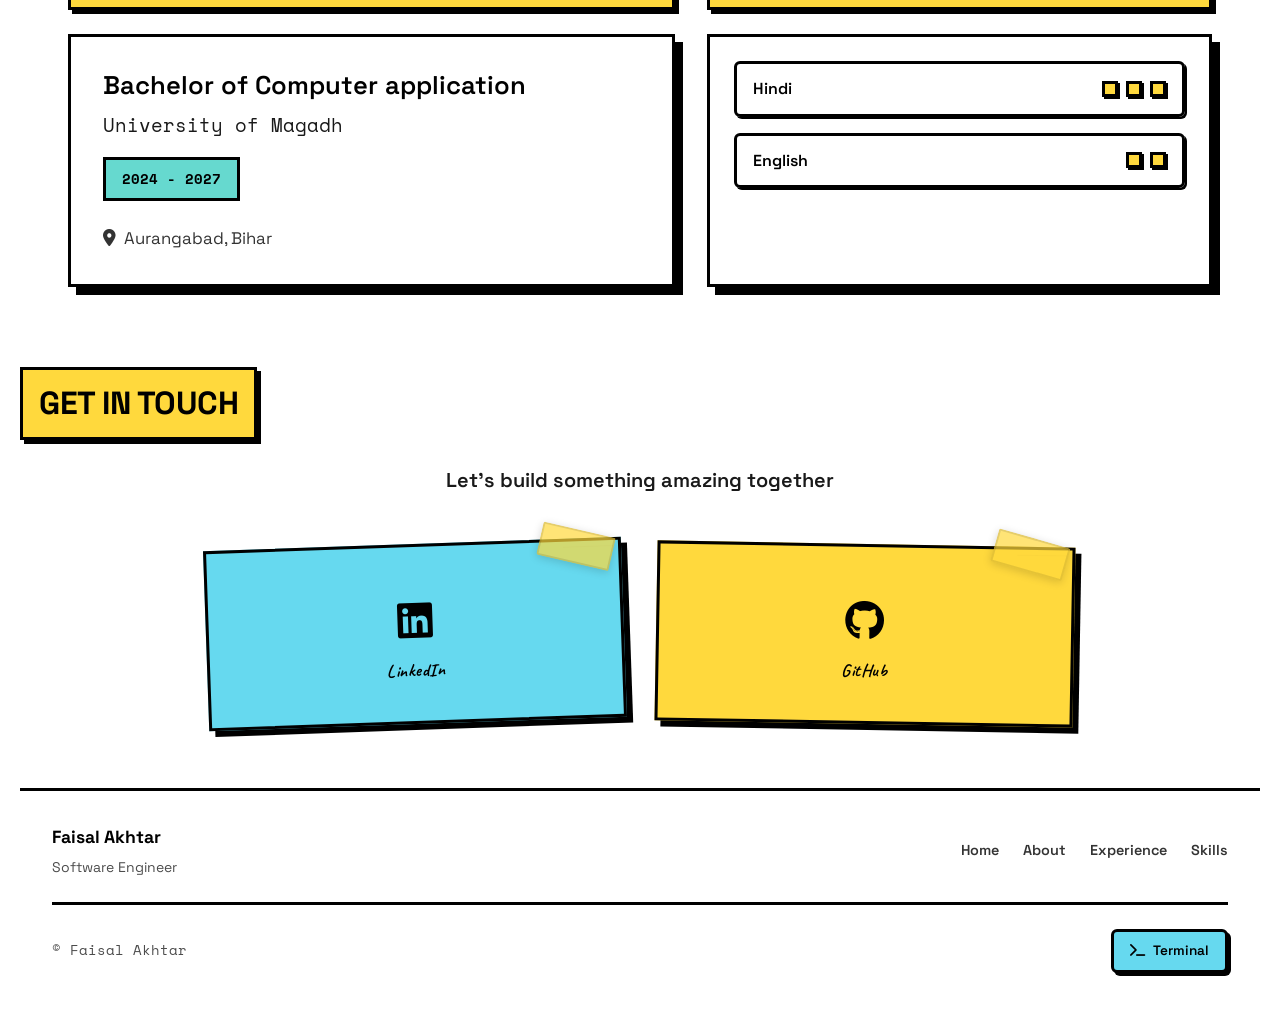
==== commit 520c4b64: "Update index.html" ====
--- a/index.html
+++ b/index.html
@@ -1,9 +1,7 @@
 <!DOCTYPE html>
 <html lang="en">
 <head>
-    <meta charset="UTF-8">
-    <meta name="viewport" content="width=device-width, initial-scale=1.0">
-<meta name="google-site-verification" content="6hj5FRt-tlqZ5ZSOnI1O8mG2qniBzk3uwA56nM5RieQ" />
+    <meta name="google-site-verification" content="ntEm1M4NXDrl2OEa4S5uMWKu6O0qqJHGQyji5-Ms5nc" />
     <!-- Primary Meta Tags -->
     <title>Faisal Akhtar | Software Engineer </title>
     <meta name="title" content="Faisal Akhtar | Software Engineer | ">
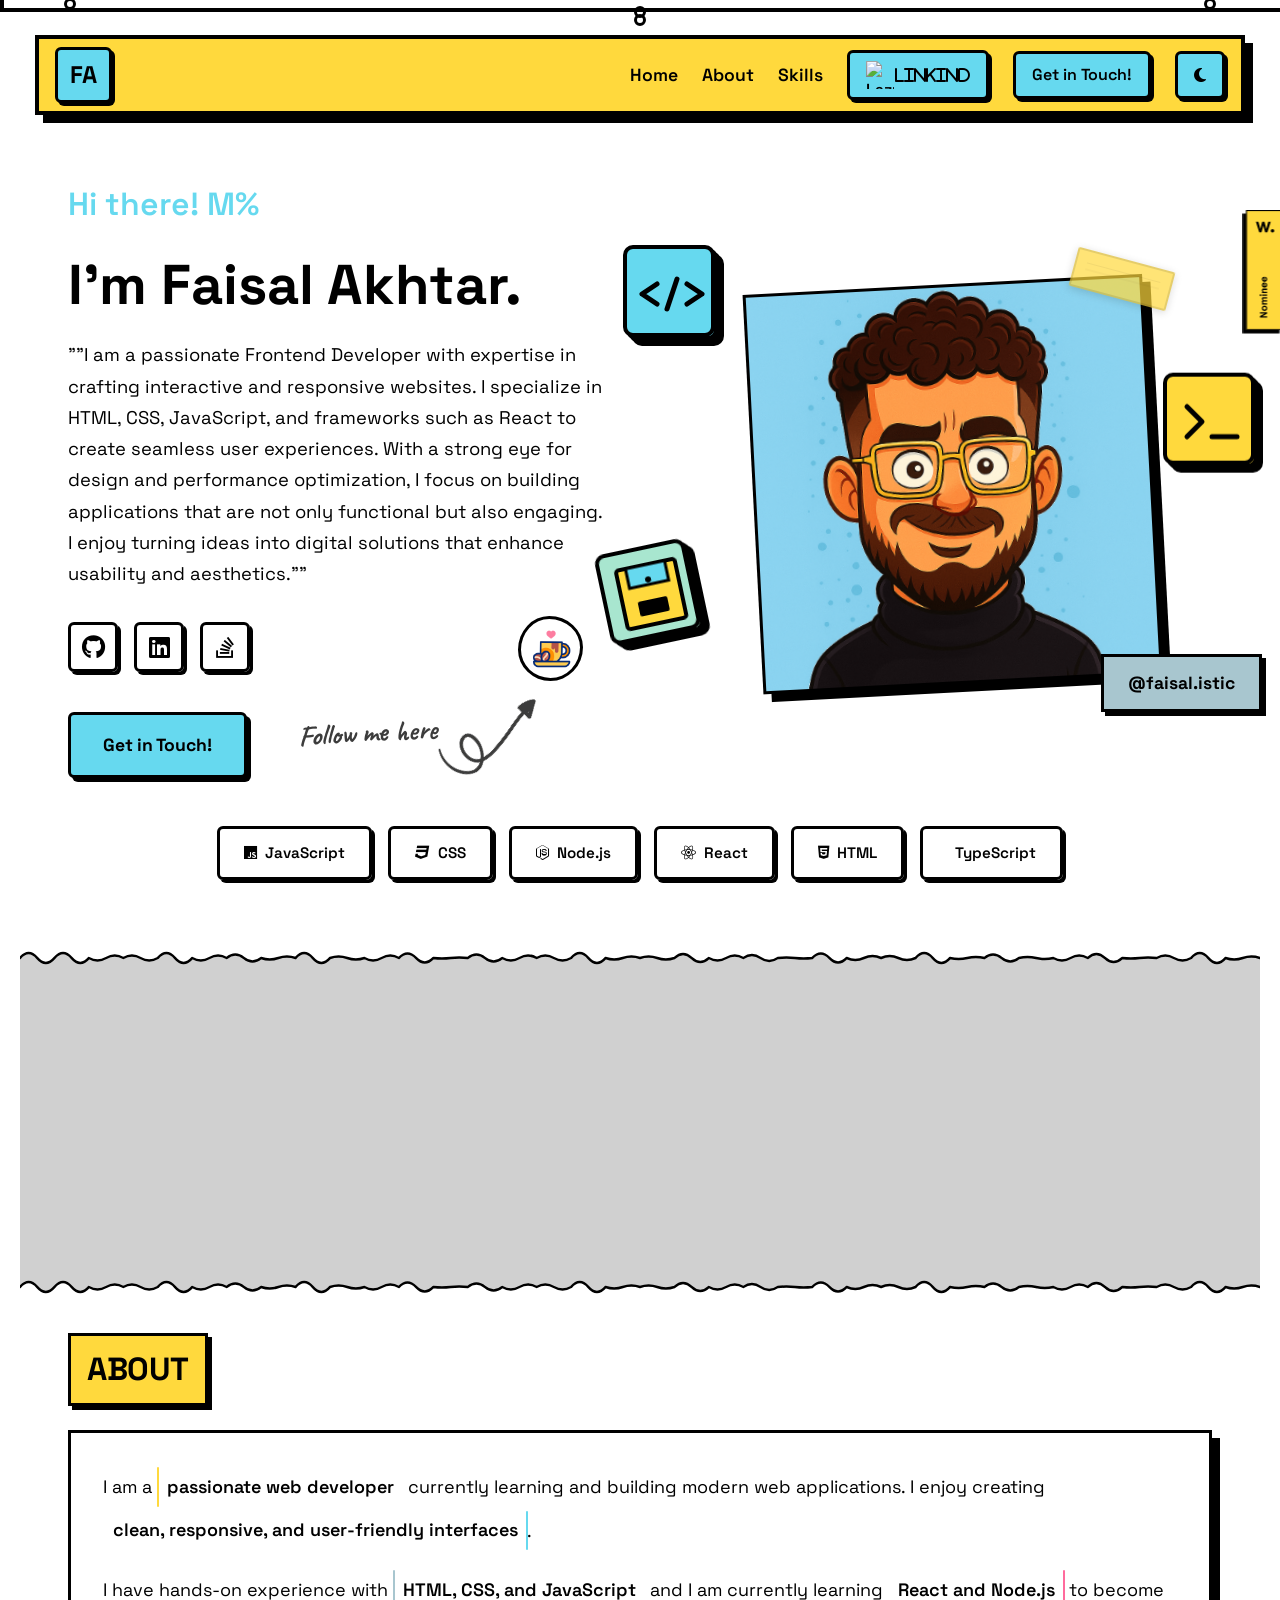
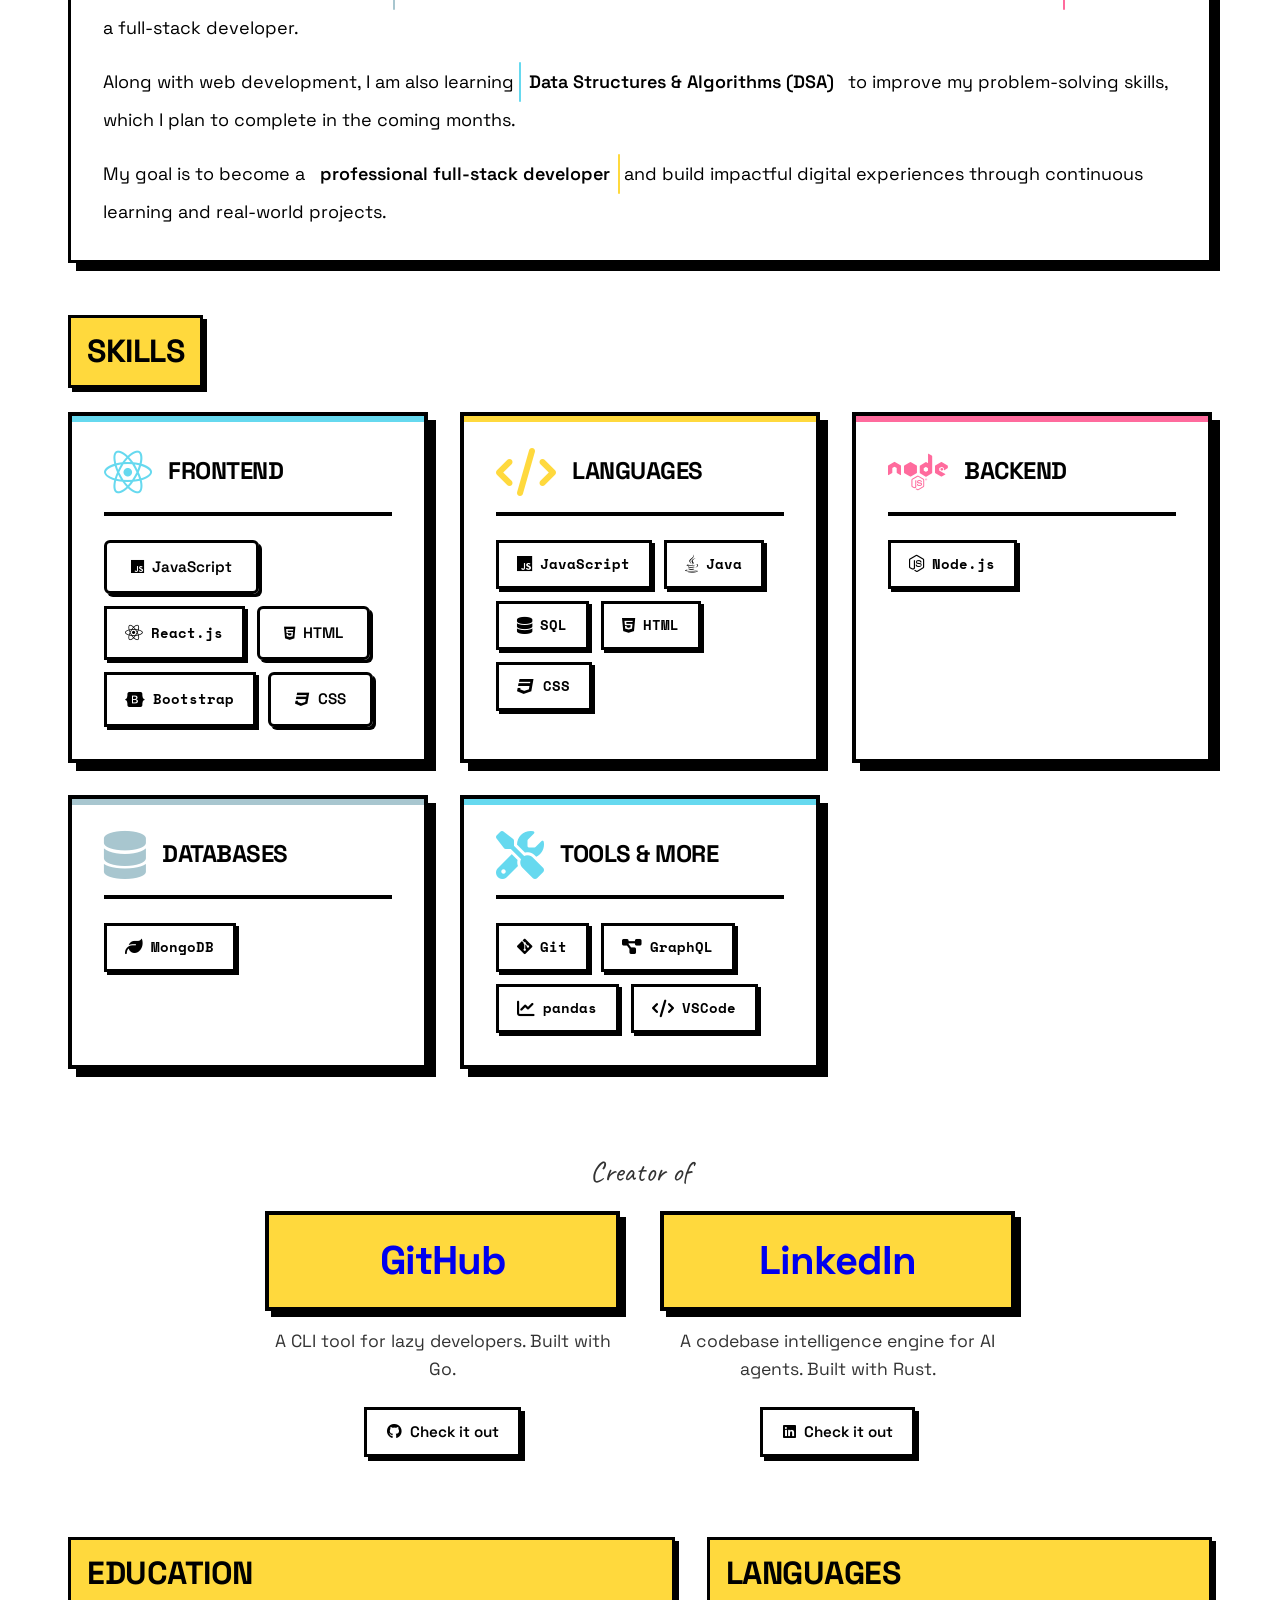
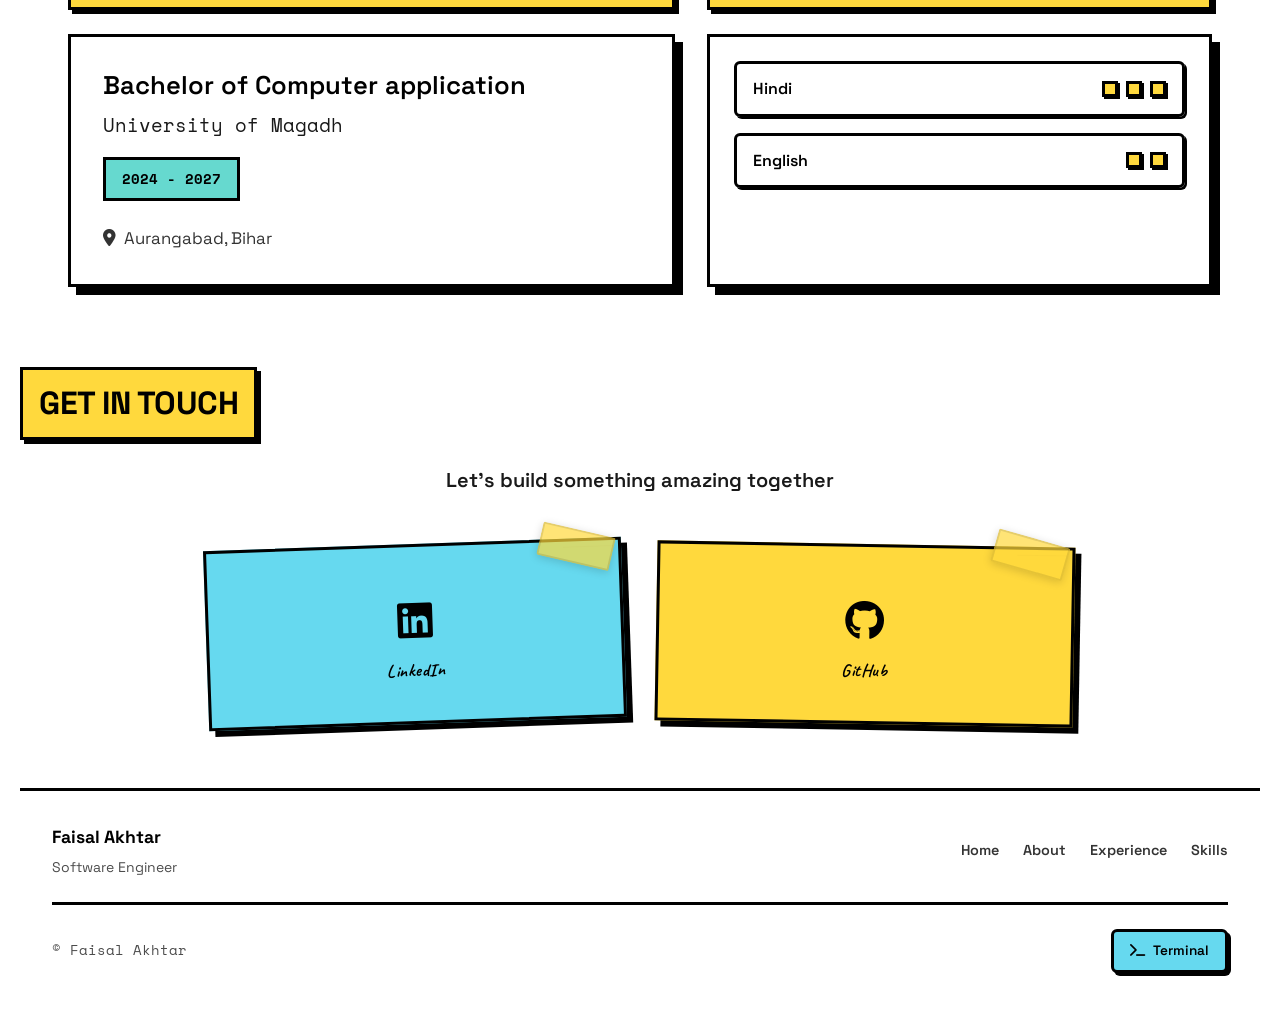
==== commit 33e8fc46: "Update index.html" ====
--- a/index.html
+++ b/index.html
@@ -2,7 +2,7 @@
 <html lang="en">
 <head>
     <meta name="google-site-verification" content="ntEm1M4NXDrl2OEa4S5uMWKu6O0qqJHGQyji5-Ms5nc" />
-    <!-- Primary Meta Tags -->
+   
     <title>Faisal Akhtar | Software Engineer </title>
     <meta name="title" content="Faisal Akhtar | Software Engineer | ">
 
